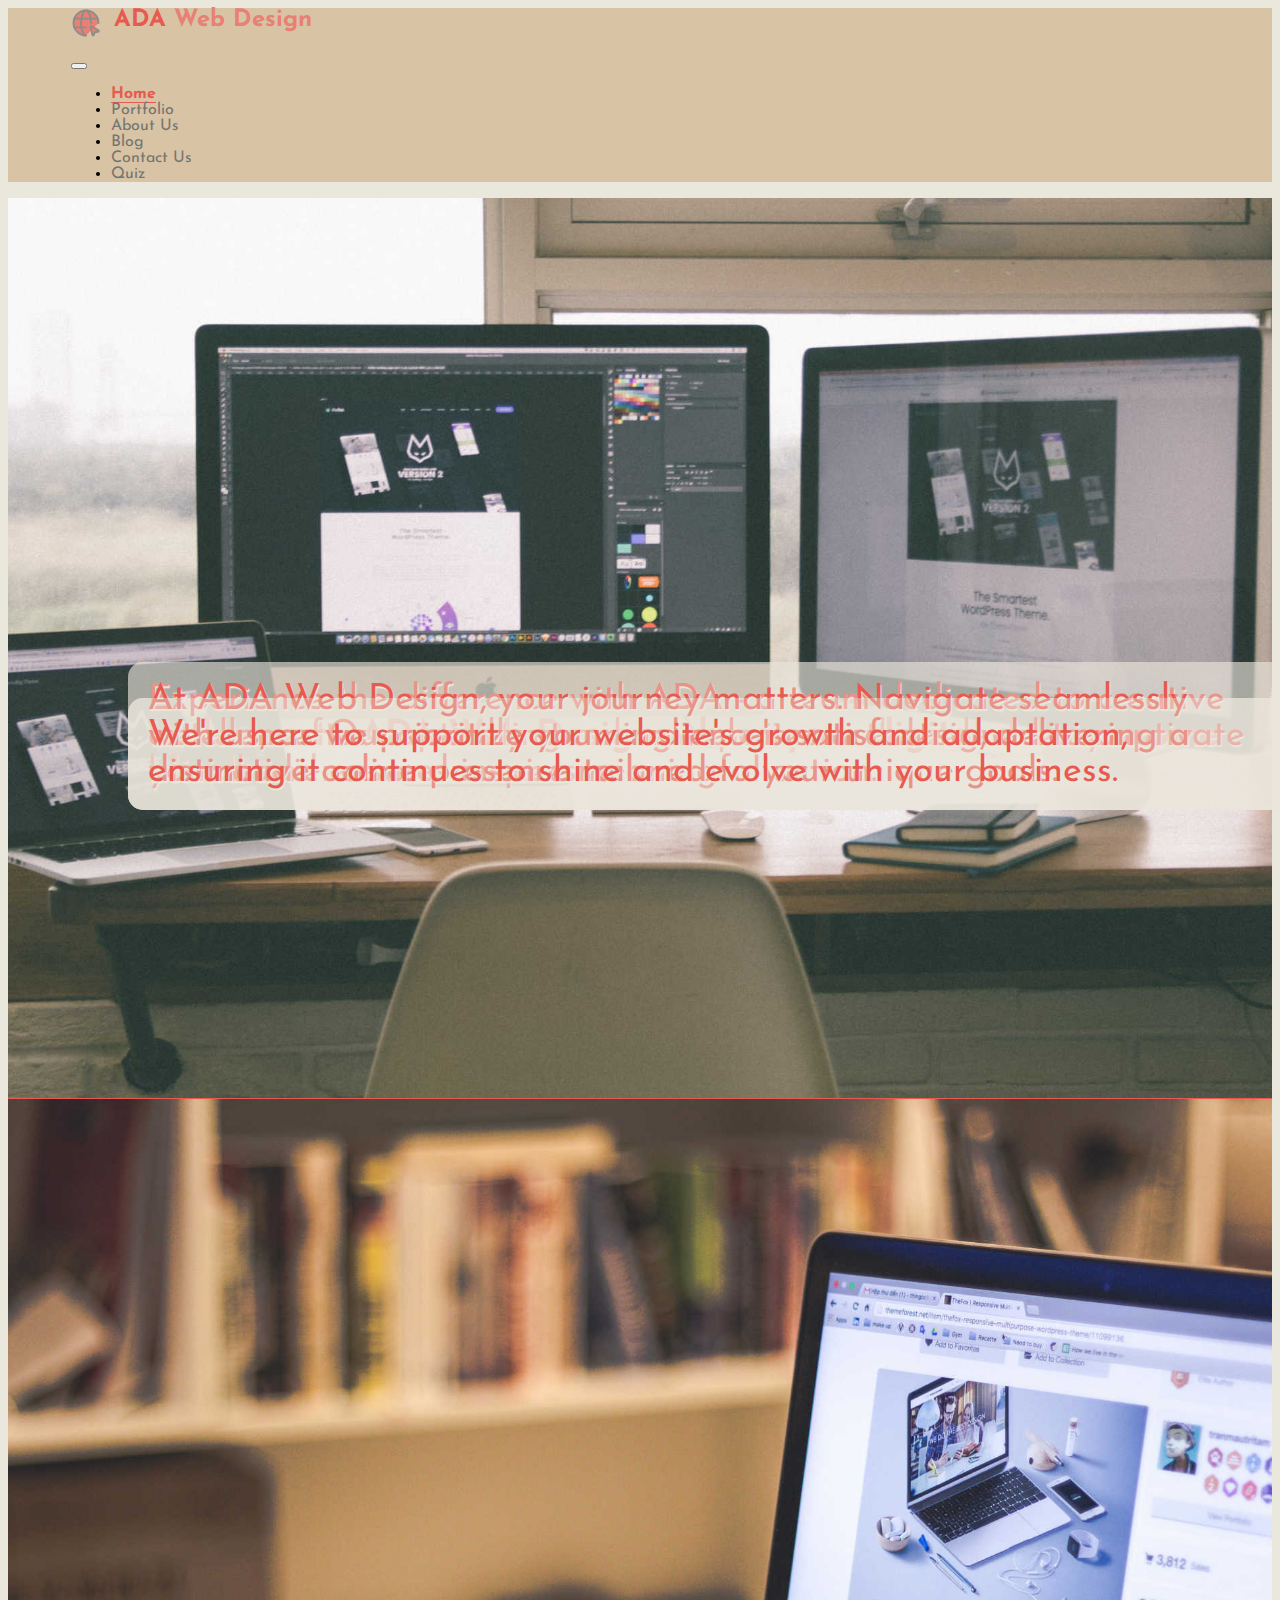
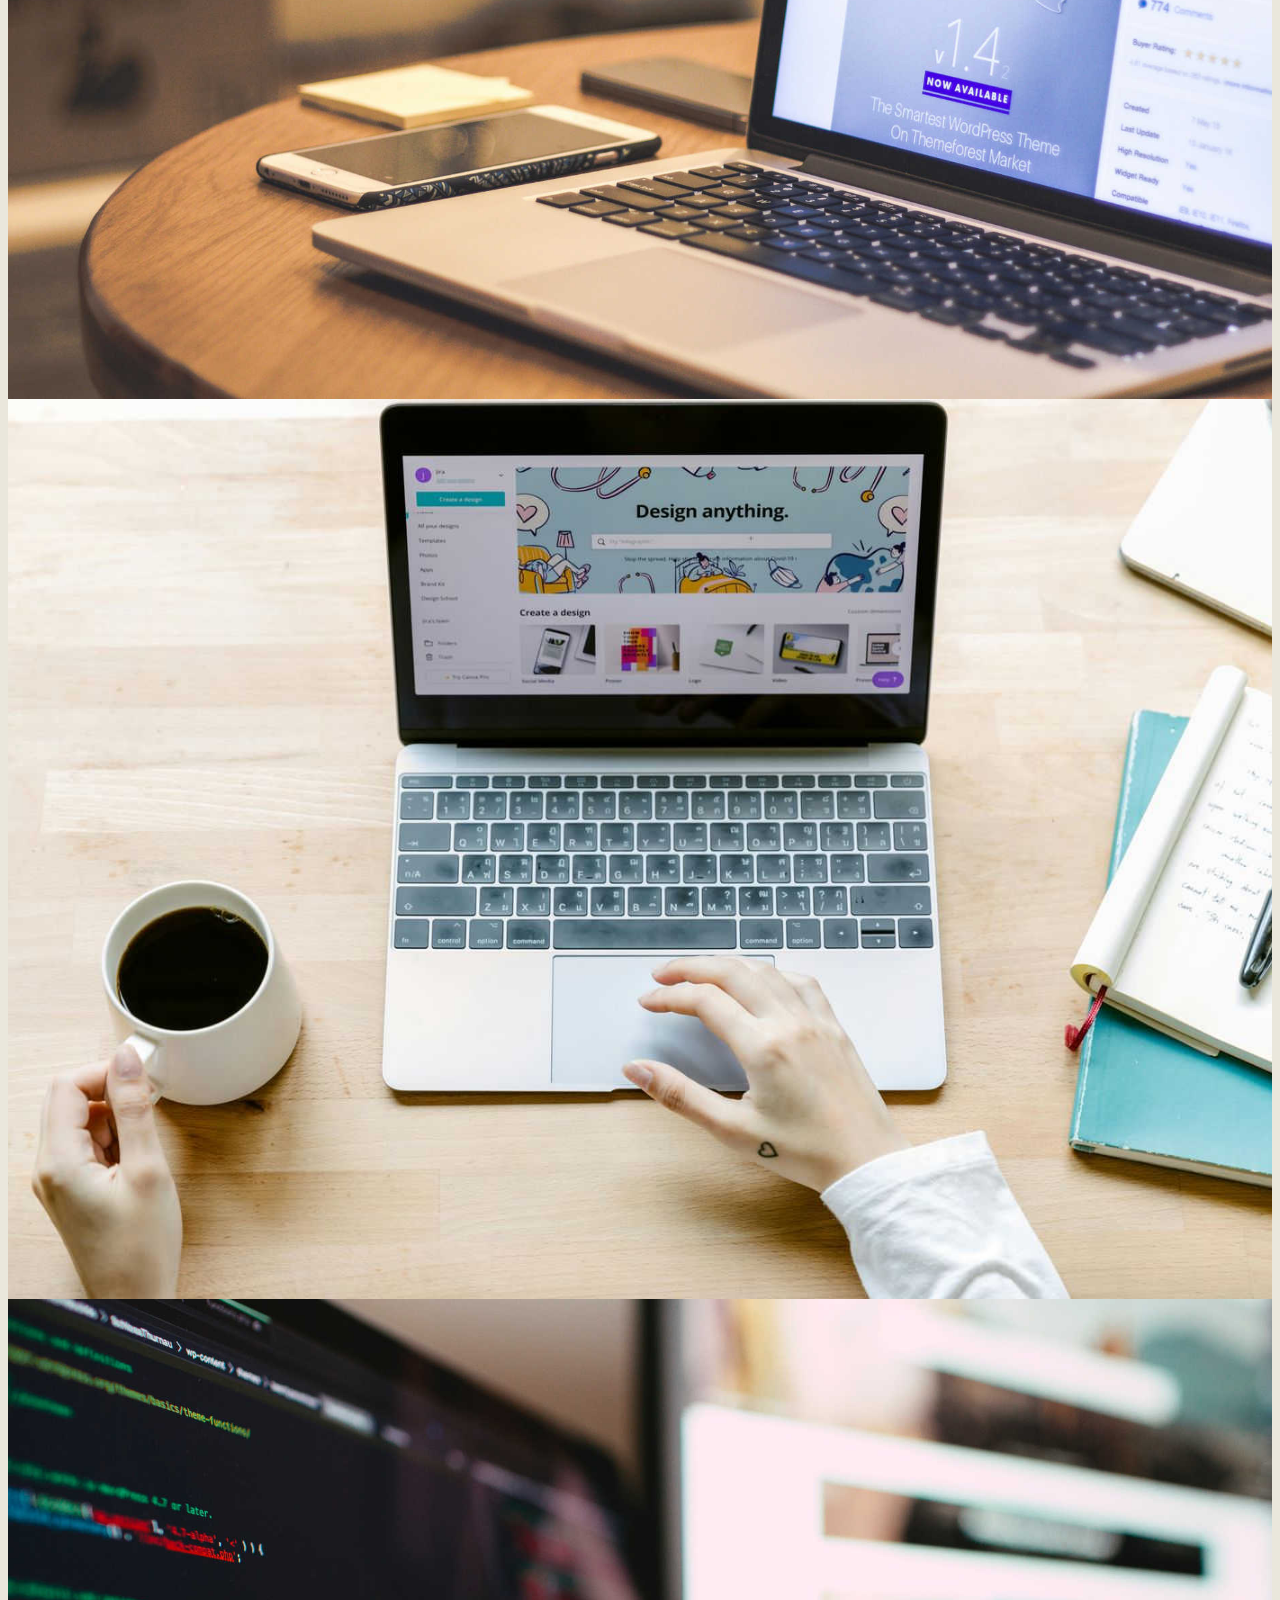
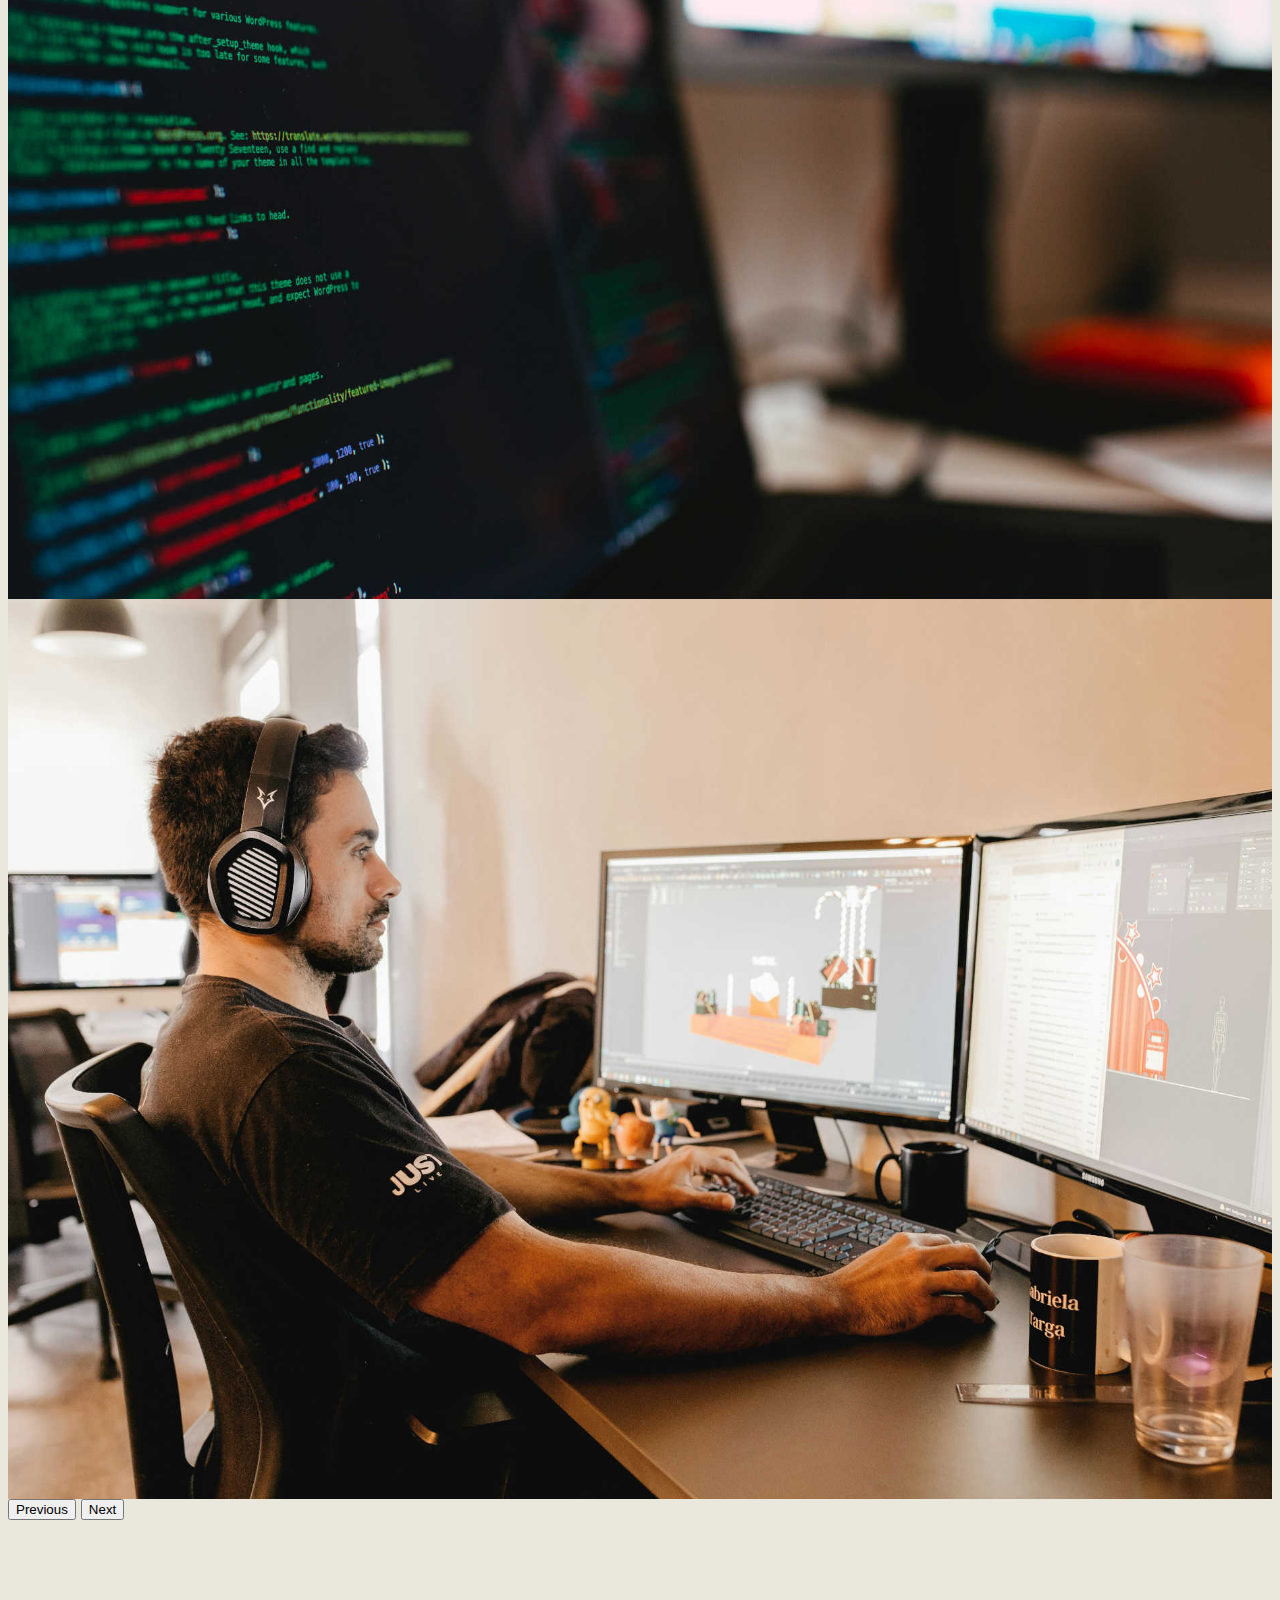
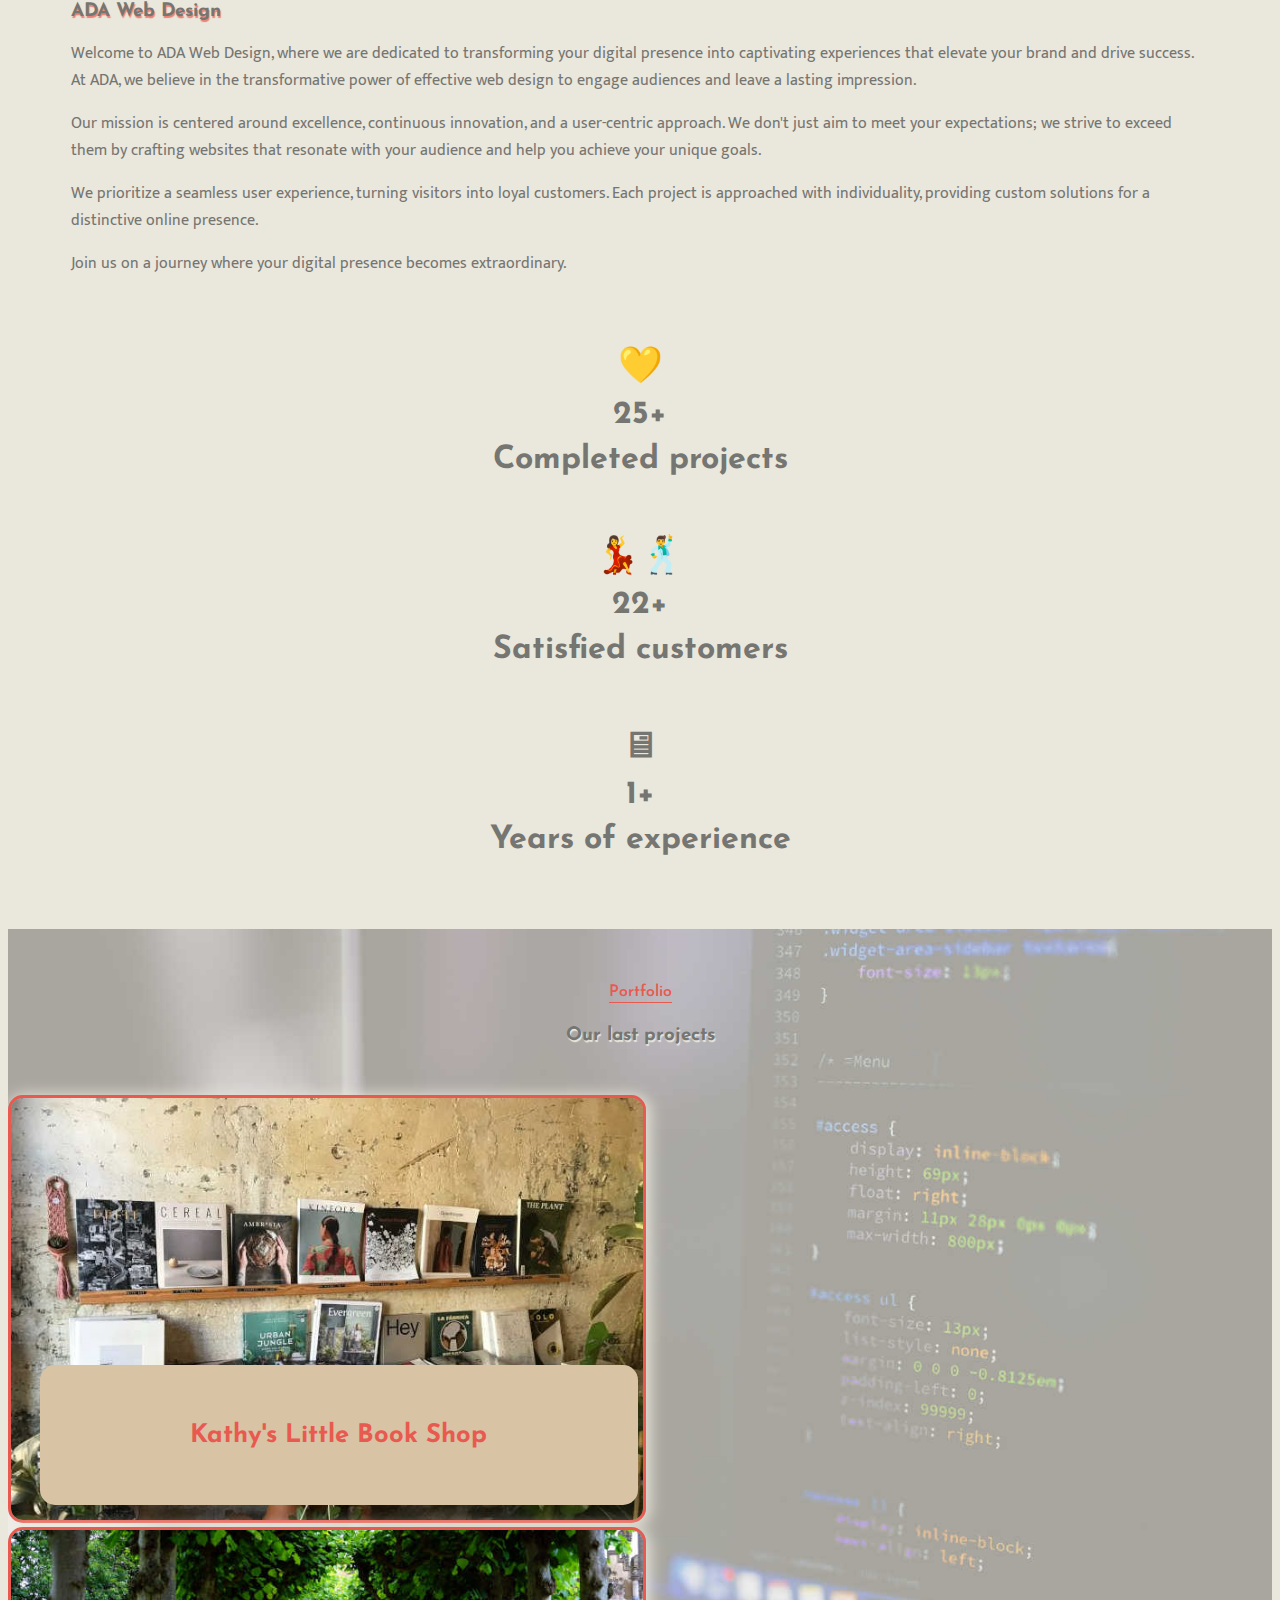
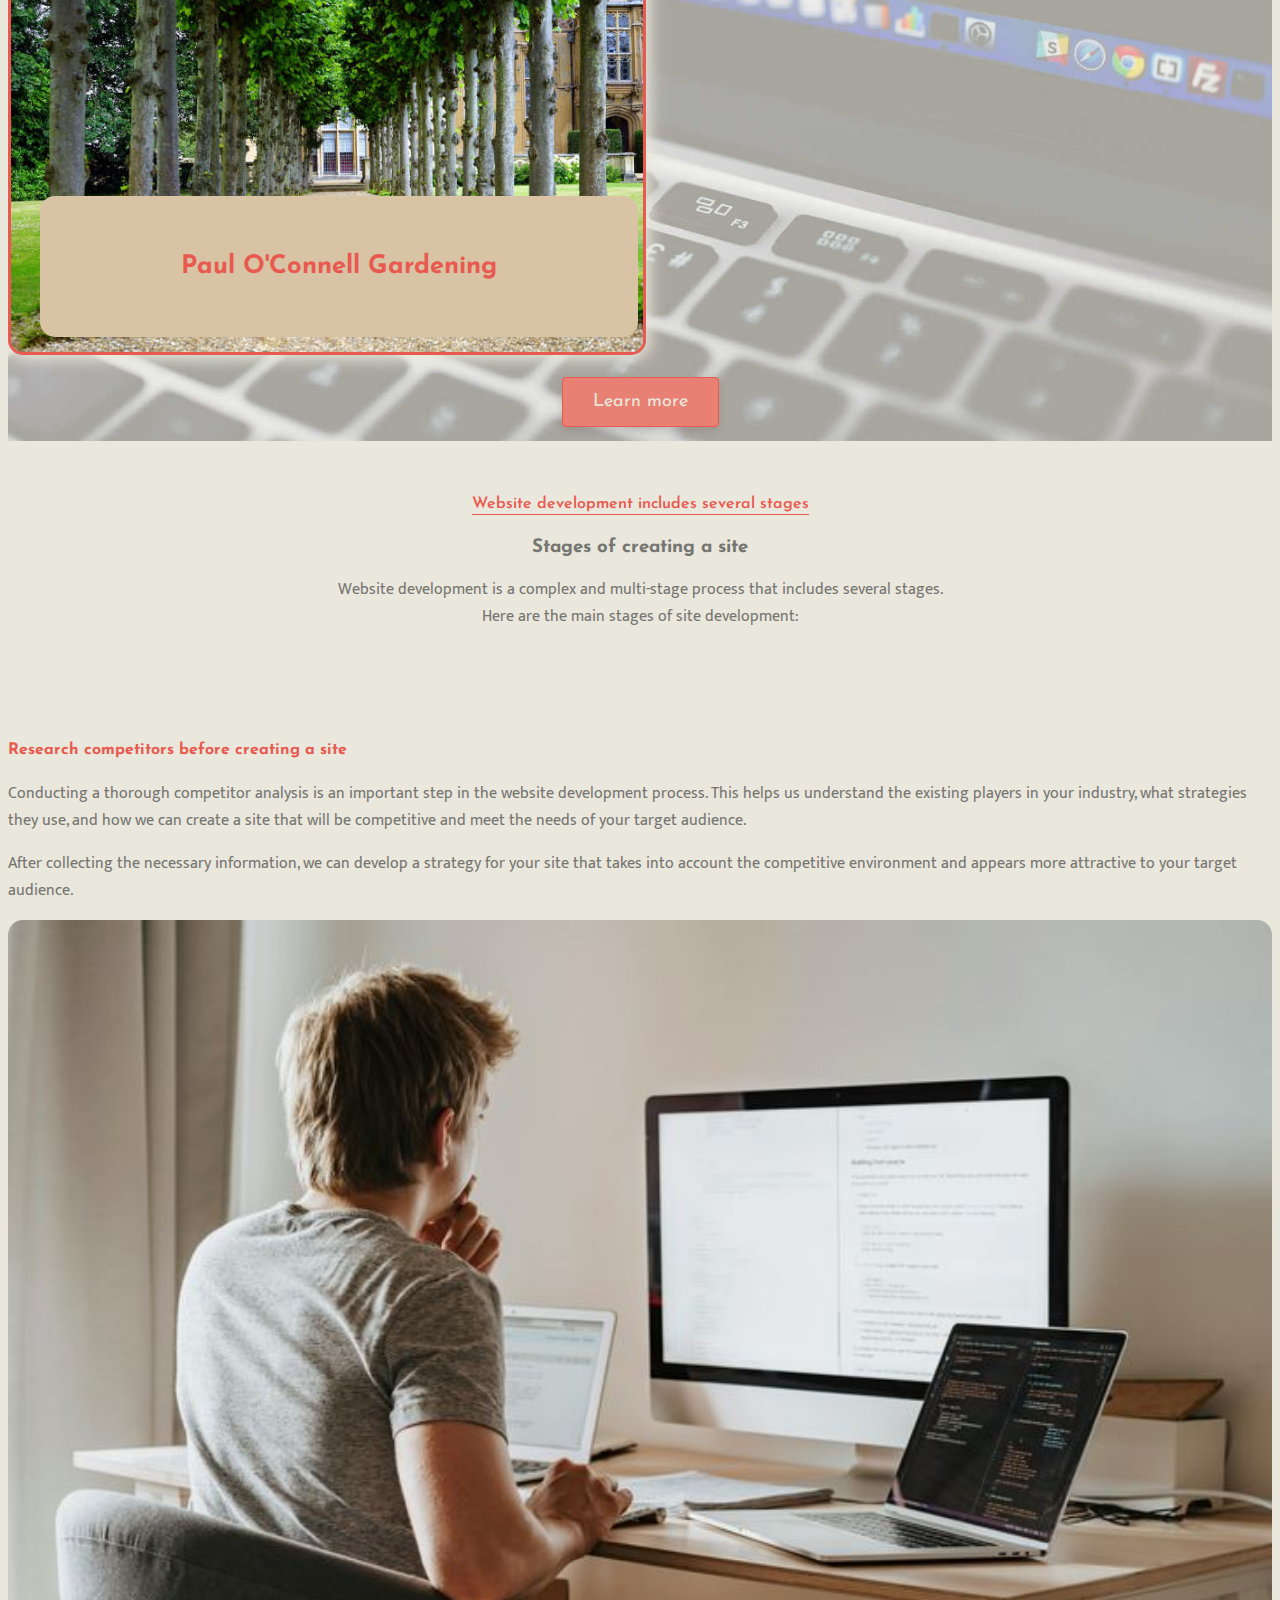
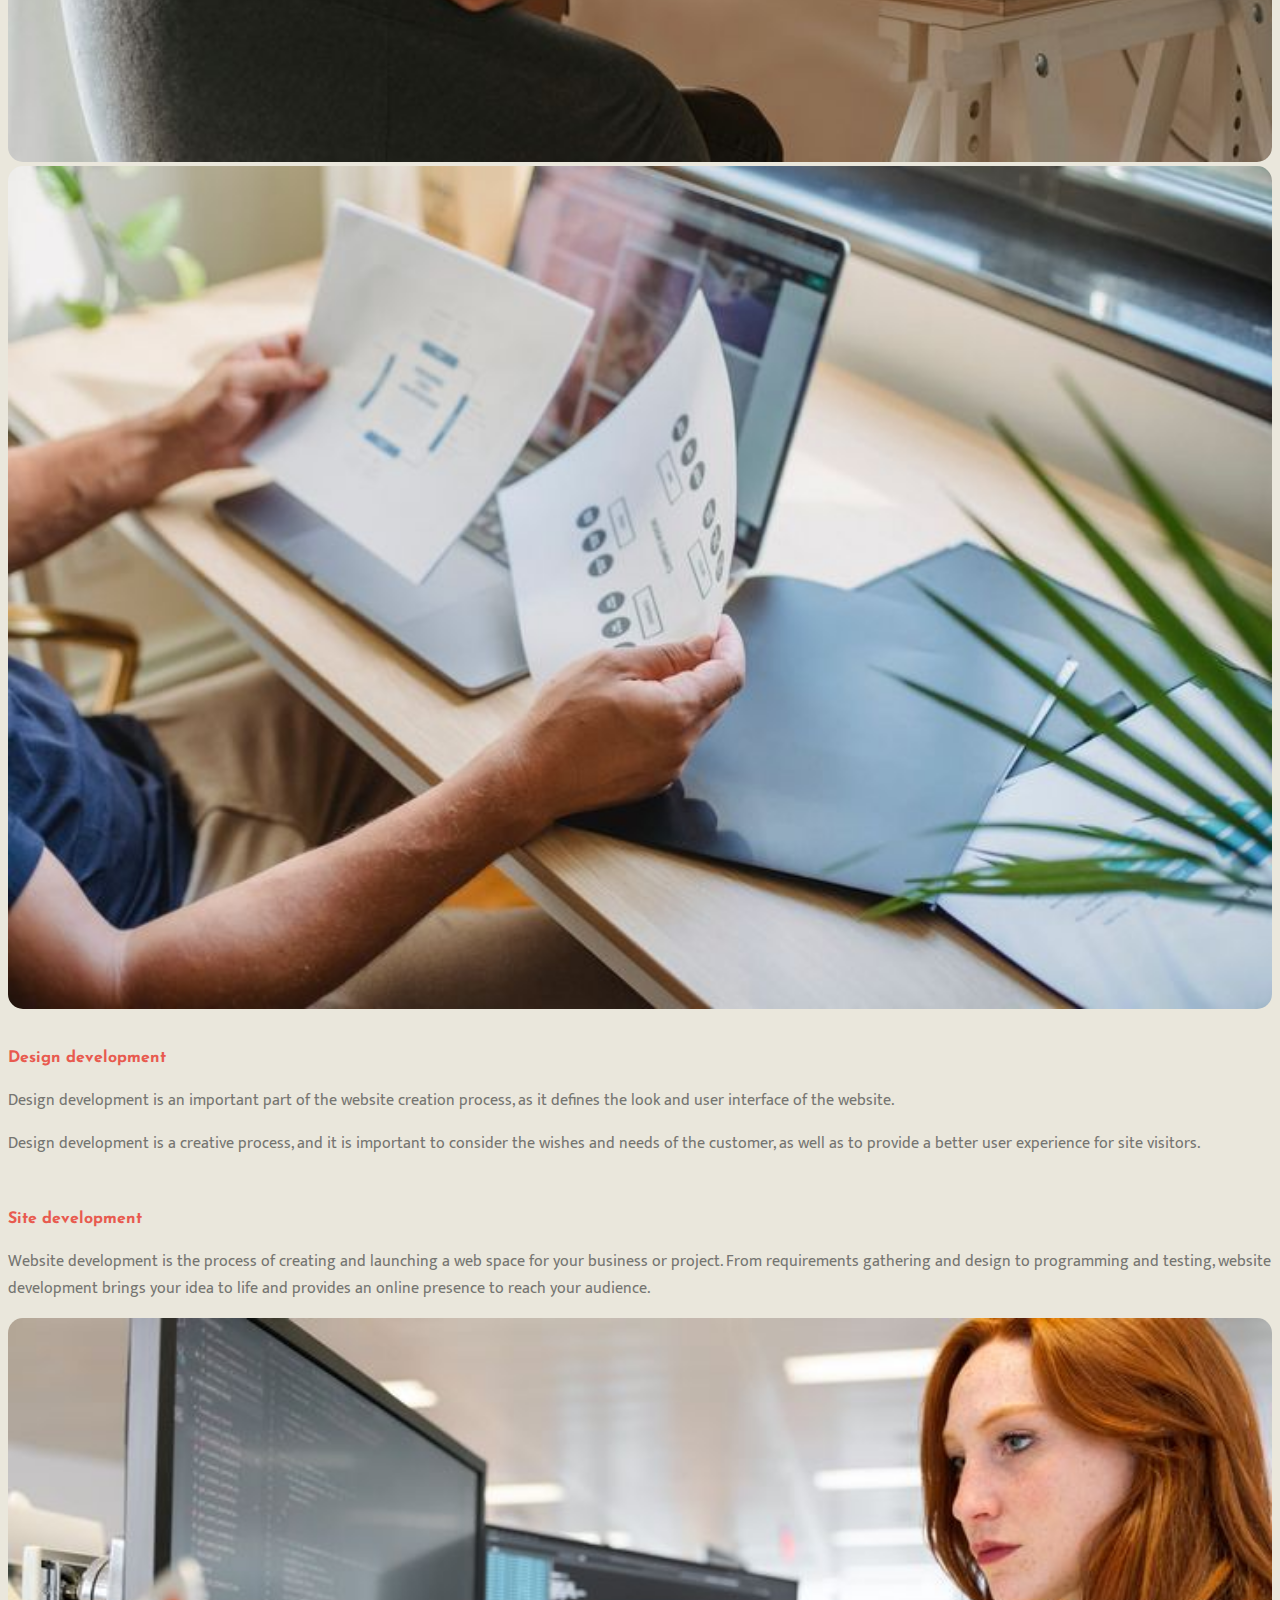
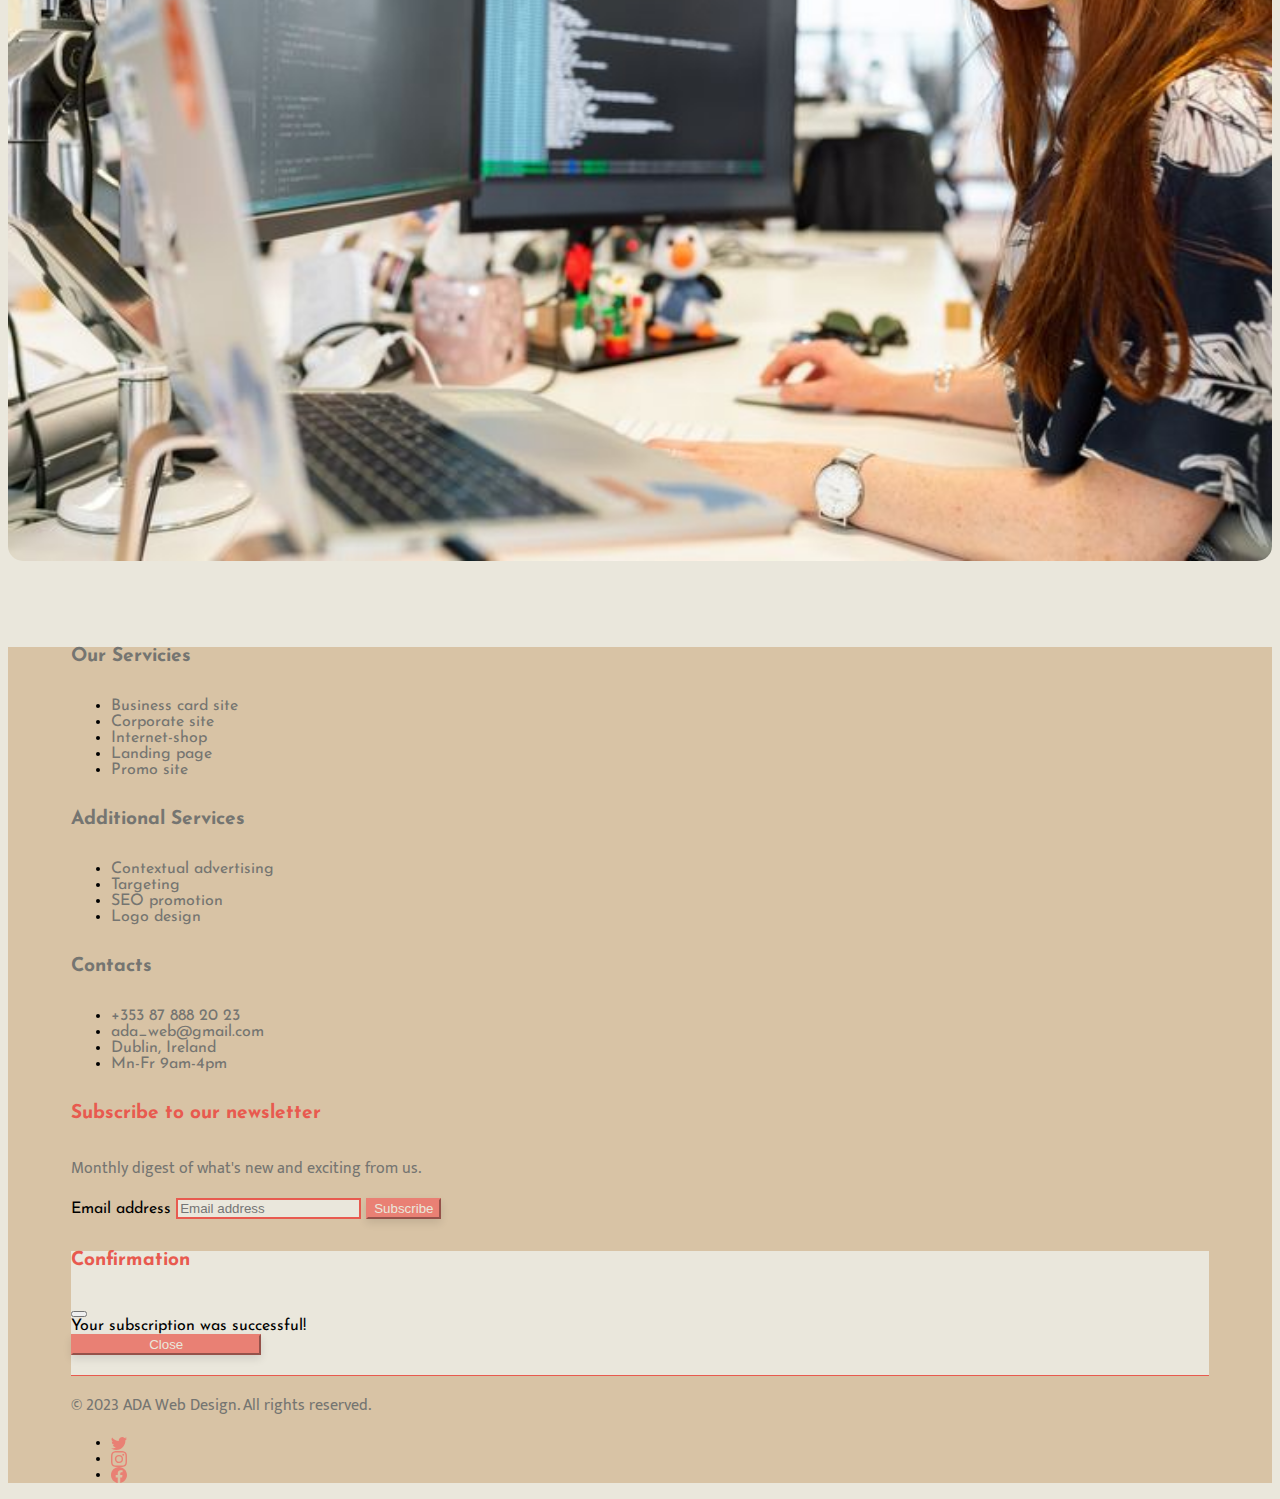
==== src/index.html @ 7ea92bcb "html validator fixes" ====
<!DOCTYPE html>
<html lang="en">
  <head>
    <meta charset="UTF-8">
    <meta name="viewport" content="width=device-width, initial-scale=1.0">

    <title>NCI Web Design and Client-Side Scripting Project</title>

    <!-- Google fonts: -->
    <link rel="preconnect" href="https://fonts.googleapis.com">
    <link rel="preconnect" href="https://fonts.gstatic.com" crossorigin>
    <link href="https://fonts.googleapis.com/css2?family=Josefin+Sans:wght@100;300;400;500;700&family=Mukta:wght@300;400;500;700&display=swap" rel="stylesheet">

    <!-- Bootstrap: -->
    <link href="https://cdn.jsdelivr.net/npm/bootstrap@5.3.2/dist/css/bootstrap.min.css" rel="stylesheet" integrity="sha384-T3c6CoIi6uLrA9TneNEoa7RxnatzjcDSCmG1MXxSR1GAsXEV/Dwwykc2MPK8M2HN" crossorigin="anonymous">
    <script src="https://cdn.jsdelivr.net/npm/bootstrap@5.3.2/dist/js/bootstrap.bundle.min.js" integrity="sha384-C6RzsynM9kWDrMNeT87bh95OGNyZPhcTNXj1NW7RuBCsyN/o0jlpcV8Qyq46cDfL" crossorigin="anonymous" defer></script>

    <!-- Local links: -->
    <link rel="stylesheet" href="styles/style.css">
    <script src="scripts/script.js" defer></script>
    <script src="scripts/homepage.js" defer></script>
  </head>
  <body>
    <nav class="navbar navbar-expand-md bg-body-tertiary fixed-top" id="navbar">
      <div class="container-fluid af-nav-container">
        <a class="navbar-brand" href="index.html" id="ada-name">
          <svg width="30px" height="30px" stroke-width="1.5" viewBox="0 0 24 24" fill="none" xmlns="http://www.w3.org/2000/svg" color="#ac3b61"><path d="M22 12C22 6.47715 17.5228 2 12 2C6.47715 2 2 6.47715 2 12C2 17.5228 6.47715 22 12 22" stroke="#8E8D8A" stroke-width="1.5" stroke-linecap="round" stroke-linejoin="round"></path><path d="M13 2.04932C13 2.04932 16 5.99994 16 11.9999" stroke="#8E8D8A" stroke-width="1.5" stroke-linecap="round" stroke-linejoin="round"></path><path d="M11 21.9506C11 21.9506 8 17.9999 8 11.9999C8 5.99994 11 2.04932 11 2.04932" stroke="#8E8D8A" stroke-width="1.5" stroke-linecap="round" stroke-linejoin="round"></path><path d="M2.62964 15.5H12" stroke="#8E8D8A" stroke-width="1.5" stroke-linecap="round" stroke-linejoin="round"></path><path d="M2.62964 8.5H21.3704" stroke="#8E8D8A" stroke-width="1.5" stroke-linecap="round" stroke-linejoin="round"></path><path fill-rule="evenodd" clip-rule="evenodd" d="M21.8789 17.9174C22.3727 18.2211 22.3423 18.9604 21.8337 19.0181L19.2671 19.309L18.1159 21.6213C17.8878 22.0795 17.1827 21.8552 17.0661 21.2873L15.8108 15.1713C15.7123 14.6913 16.1437 14.3892 16.561 14.646L21.8789 17.9174Z" stroke="#8E8D8A" stroke-width="1.5"></path></svg>
          <span>ADA</span> Web Design
        </a>
        <div id="scroll-container">
          <div id="scroll-text">Making the Web a better place -  one website at a time!</div>
        </div>
        <button class="navbar-toggler" type="button" data-bs-toggle="collapse" data-bs-target="#navbarNav" aria-controls="navbarNav" aria-expanded="false" aria-label="Toggle navigation">
          <span class="navbar-toggler-icon"></span>
        </button>
        <div class="collapse navbar-collapse" id="navbarNav">
          <ul class="navbar-nav ms-auto" id="main-menu">
            <li class="nav-item">
              <a class="nav-link active" aria-current="page" href="index.html">Home</a>
            </li>
            <li class="nav-item">
              <a class="nav-link" href="portfolio.html">Portfolio</a>
            </li>
            <li class="nav-item">
              <a class="nav-link" href="about.html">About Us</a>
            </li>
            <li class="nav-item">
              <a class="nav-link" href="blog.html">Blog</a>
            </li>
            <li class="nav-item">
              <a class="nav-link" href="contact.html">Contact Us</a>
            </li>
            <li class="nav-item">
              <a class="nav-link" href="quiz.html">Quiz</a>
            </li>
          </ul>
        </div>
      </div>
    </nav>
    <div>    
<!--Section Carousel-->
      <div id="myCarousel" class="carousel slide" data-ride="carousel">

        <div class="carousel-inner">
          <div class="carousel-item active">
            <div class="img-carousel img-carousel-1 d-block w-100" data-info="1">
              <div class="image-description">
                Welcome to ADA Web Design, where your digital dreams come alive!
              </div>
            </div>
          </div>
          <div class="carousel-item">
            <div class="img-carousel img-carousel-2 d-block w-100" data-info="2">
              <div class="image-description">
                <span>Let us craft a captivating online experience that elevates your brand and ensures success.</span>
              </div>
            </div>
          </div>
          <div class="carousel-item">
            <div class="img-carousel img-carousel-3 d-block w-100" data-info="3">
              <div class="image-description">
                <span>Experience the difference with ADA - a team dedicated to
                creative excellence. Our visually stunning websites are designed
                to captivate your audience and inspire meaningful action.</span>
              </div>
            </div>
          </div>
          <div class="carousel-item">
            <div class="img-carousel img-carousel-4 d-block w-100" data-info="3">
              <div class="image-description">
                <span>At ADA Web Design, your journey matters. Navigate seamlessly
                with us, as we prioritize your audience's satisfaction,
                delivering a distinctive online presence tailored to your unique
                goals.</span>
              </div>
            </div>
          </div>
          <div class="carousel-item">
            <div class="img-carousel img-carousel-5 d-block w-100" data-info="3">
              <div class="image-description">
                <span>We're here to support your website's growth and adaptation,
                ensuring it continues to shine and evolve with your business.</span>
              </div>
            </div>
          </div>
        </div>
        <button class="carousel-control-prev" type="button" data-bs-target="#myCarousel" data-bs-slide="prev">
            <span class="carousel-control-prev-icon" aria-hidden="true"></span>
            <span class="visually-hidden">Previous</span>
        </button>
        <button class="carousel-control-next" type="button" data-bs-target="#myCarousel" data-bs-slide="next">
          <span class="carousel-control-next-icon" aria-hidden="true"></span>
          <span class="visually-hidden">Next</span>
        </button>
      </div>
      <!--Section two words about company-->
      <div class="shotly-about-company">
        <h3>ADA Web Design</h3>
        <!--need to add information about company-->
        <p>
        Welcome to ADA Web Design, where we are dedicated to transforming your
        digital presence into captivating experiences that elevate your brand
        and drive success. At ADA, we believe in the transformative power of
        effective web design to engage audiences and leave a lasting
        impression.
        </p>
        <p>
        Our mission is centered around excellence, continuous innovation, and
        a user-centric approach. We don't just aim to meet your expectations;
        we strive to exceed them by crafting websites that resonate with your
        audience and help you achieve your unique goals.
        </p>
        <p>
        We prioritize a seamless user experience, turning visitors into loyal
        customers. Each project is approached with individuality, providing
        custom solutions for a distinctive online presence.
        </p>
        <p>
        Join us on a journey where your digital presence becomes
        extraordinary.
        </p>
      </div>

      <!--Visualization of companies results-->
      <div class="nice_numbers_cont d-none d-lg-block">
        <div class="row">
          <div class="col-4">
            <div class="nice_numbers">
              <div class="nice_numbers-emoji">💛</div>
              <div>25+</div>
              <strong> Completed projects </strong>
            </div>
          </div>
          <div class="col-4">
            <div class="nice_numbers">
              <div class="nice_numbers-emoji">💃🕺</div>
              <div>22+</div>
              <strong> Satisfied customers </strong>
            </div>
          </div>
          <div class="col-4">
            <div class="nice_numbers">
              <div class="nice_numbers-emoji">🖥</div>
              <div>1+</div>
              <strong> Years of experience </strong>
            </div>
          </div>
        </div>
      </div>
      <br>
      <!--Section about projects-->
      <div class="projects backimage">
        <div class="container">
          <div class="title-wrap">
            <div class="sec-title">
              <span>Portfolio</span>
              <h3>Our last projects</h3>
            </div>
          </div>
          <div class="row g-4">
            <div class="col-lg-4 col-md-6 single-project">
              <div class="project-img">
                <a href="portfolio.html" rel="nofollow">
                  <img src="images/portfolio/bookshop.jpg" alt="">
                </a>
              </div>
              <div class="project-inner-text">
                <h5>Kathy's Little Book Shop</h5>
              </div>
            </div>
            <div class="col-lg-4 col-md-6 single-project">
              <div class="project-img">
                <a href="portfolio.html" rel="nofollow">
                  <img src="images/portfolio/gardening.jpg" alt="">
                </a>
              </div>
              <div class="project-inner-text">
                <h5>Paul O'Connell Gardening</h5>
              </div>
            </div>
          </div>
          <div class="know-more-btn center-text">
            <a class="btn" href="portfolio.html">Learn more</a>
          </div>
        </div>
      </div>

      <!--Stages of web-development-->
      <div class="container stages">
        <div class="title-wrap">
          <div class="sec-title">
            <span>Website development includes several stages</span>
            <h3>Stages of creating a site</h3>
            <p> Website development is a complex and multi-stage process that
            includes several stages. Here are the main stages of site
            development: </p>
          </div>
        </div>
        <div class="stages">
          <div class="row mb-4">
            <div class="col-lg-6 col-md-12">
              <div class="stages-text">
                <br>
                <h4>Research competitors before creating a site</h4>
                <p> Conducting a thorough competitor analysis is an important step
                in the website development process. This helps us understand
                the existing players in your industry, what strategies they
                use, and how we can create a site that will be competitive and
                meet the needs of your target audience. </p>
                <p> After collecting the necessary information, we can develop a
                strategy for your site that takes into account the competitive
                environment and appears more attractive to your target
                audience. </p>
              </div>
            </div>
            <div class="col-lg-6 col-md-12">
              <div class="stages-img">
                <img src="images/main/stages-1.jpeg" alt="">
              </div>
            </div>
          </div>
          <div class="row mb-4">
            <div class="col-lg-6 col-md-12 order-sm-2 order-lg-1">
              <div class="stages-img">
                <img src="images/main/stages-2.jpeg" alt="">
              </div>
            </div>
            <div class="col-lg-6 col-md-12 order-sm-1 order-lg-2">
              <div class="stages-text">
                <br>
                <h4>Design development</h4>
                <p> Design development is an important part of the website
                creation process, as it defines the look and user interface of
                the website. </p>
                <p> Design development is a creative process, and it is important
                to consider the wishes and needs of the customer, as well as
                to provide a better user experience for site visitors. </p>
              </div>
            </div>
          </div>
          <div class="row mb-4">
            <div class="col-lg-6 col-md-12">
              <div class="stages-text">
                <br>
                <h4>Site development</h4>
                <p> Website development is the process of creating and launching a
                web space for your business or project. From requirements
                gathering and design to programming and testing, website
                development brings your idea to life and provides an online
                presence to reach your audience. </p>
              </div>
            </div>
            <div class="col-lg-6 col-md-12">
              <div class="stages-img">
                <img src="images/main/stages-3.jpeg" alt="">
              </div>
            </div>
          </div>
        </div>
      </div>
      <div class="news-blog"></div>
      <div class="clients"></div>
    </div>

    <!-- Footer Section -->
    <div class="container-fluid" id="footer">
      <footer class="py-5">
        <div class="row">
          <div class="col-6 col-md-2 mb-3">
            <h5><a href="about.html" class="nav-link p-0 text-body-secondary">Our Servicies</a></h5>
            <ul class="nav flex-column">
              <li class="nav-item mb-2"><span class="nav-link p-0 text-body-secondary">Business card site</span></li>
              <li class="nav-item mb-2"><span class="nav-link p-0 text-body-secondary">Corporate site</span></li>
              <li class="nav-item mb-2"><span class="nav-link p-0 text-body-secondary">Internet-shop</span></li>
              <li class="nav-item mb-2"><span class="nav-link p-0 text-body-secondary">Landing page</span></li>
              <li class="nav-item mb-2"><span class="nav-link p-0 text-body-secondary">Promo site</span></li>
            </ul>
          </div>

          <div class="col-6 col-md-2 mb-3">
            <h5><a href="about.html" class="nav-link p-0 text-body-secondary">Additional Services</a></h5>
            <ul class="nav flex-column">
              <li class="nav-item mb-2"><span class="nav-link p-0 text-body-secondary">Contextual advertising</span></li>
              <li class="nav-item mb-2"><span class="nav-link p-0 text-body-secondary">Targeting</span></li>
              <li class="nav-item mb-2"><span class="nav-link p-0 text-body-secondary">SEO promotion</span></li>
              <li class="nav-item mb-2"><span class="nav-link p-0 text-body-secondary">Logo design</span></li>
            </ul>
          </div>

          <div class="col-6 col-md-2 mb-3">
            <h5><a href="contact.html" class="nav-link p-0 text-body-secondary">Contacts</a></h5>
            <ul class="nav flex-column mt-4">
              <li class="nav-item mb-2"><span  class="nav-link p-0 text-body-secondary">+353 87 888 20 23</span></li>
              <li class="nav-item mb-2"><span class="nav-link p-0 text-body-secondary">ada_web@gmail.com</span></li>
              <li class="nav-item mb-2"><span class="nav-link p-0 text-body-secondary">Dublin, Ireland</span></li>
              <li class="nav-item mb-2"><span class="nav-link p-0 text-body-secondary">Mn-Fr 9am-4pm</span></li>
            </ul>
          </div>

          <!-- Newsletter Subscription -->
          <div class="col-md-5 offset-md-1 mb-3">
            <form>
              <h5>Subscribe to our newsletter</h5>
              <p>Monthly digest of what's new and exciting from us.</p>
              <div class="d-flex flex-column flex-sm-row w-100 gap-2">
                <label for="newsletter1" class="visually-hidden">Email address</label>

                <!--Nesletter Subscription Form-->
                <input id="newsletter1" type="text" class="form-control" placeholder="Email address">
                <button id="subscribeButton" class="btn" type="button">Subscribe</button>
                <div class="modal" id="subscribeConfirmationModal" tabindex="-1" aria-labelledby="newletterModalLabel" aria-hidden="true">
                  <div class="modal-dialog">
                    <div class="modal-content">
                      <div class="modal-header">
                        <h5 class="modal-title" id="newletterModalLabel">Confirmation</h5>
                        <button type="button" class="btn-close" data-bs-dismiss="modal" aria-label="Close"></button>
                      </div>
                      <div class="modal-body">
                        Your subscription was successful!
                      </div>
                      <div class="modal-footer">
                        <button type="button" class="btn btn-secondary" data-bs-dismiss="modal">Close</button>
                      </div>
                    </div>
                  </div>
                </div>
              </div>
            </form>
          </div>
        </div>

        <!-- Copyright and Social Medial Icons -->
        <div class="d-flex flex-column flex-sm-row justify-content-between py-4 my-4 border-top">
          <p>&copy; 2023 ADA Web Design. All rights reserved.</p>
          <ul class="list-unstyled d-flex">
            <li class="ms-3">
              <a class="link-body-emphasis" href="#">
                <svg xmlns="http://www.w3.org/2000/svg" width="16" height="16" fill="currentColor" class="bi bi-twitter" viewBox="0 0 16 16">
                  <path d="M5.026 15c6.038 0 9.341-5.003 9.341-9.334 0-.14 0-.282-.006-.422A6.685 6.685 0 0 0 16 3.542a6.658 6.658 0 0 1-1.889.518 3.301 3.301 0 0 0 1.447-1.817 6.533 6.533 0 0 1-2.087.793A3.286 3.286 0 0 0 7.875 6.03a9.325 9.325 0 0 1-6.767-3.429 3.289 3.289 0 0 0 1.018 4.382A3.323 3.323 0 0 1 .64 6.575v.045a3.288 3.288 0 0 0 2.632 3.218 3.203 3.203 0 0 1-.865.115 3.23 3.23 0 0 1-.614-.057 3.283 3.283 0 0 0 3.067 2.277A6.588 6.588 0 0 1 .78 13.58a6.32 6.32 0 0 1-.78-.045A9.344 9.344 0 0 0 5.026 15z"/>
                </svg>
              </a>
            </li>
            <li class="ms-3">
              <a class="link-body-emphasis" href="#">
                <svg xmlns="http://www.w3.org/2000/svg" width="16" height="16" fill="currentColor" class="bi bi-instagram" viewBox="0 0 16 16">
                  <path d="M8 0C5.829 0 5.556.01 4.703.048 3.85.088 3.269.222 2.76.42a3.917 3.917 0 0 0-1.417.923A3.927 3.927 0 0 0 .42 2.76C.222 3.268.087 3.85.048 4.7.01 5.555 0 5.827 0 8.001c0 2.172.01 2.444.048 3.297.04.852.174 1.433.372 1.942.205.526.478.972.923 1.417.444.445.89.719 1.416.923.51.198 1.09.333 1.942.372C5.555 15.99 5.827 16 8 16s2.444-.01 3.298-.048c.851-.04 1.434-.174 1.943-.372a3.916 3.916 0 0 0 1.416-.923c.445-.445.718-.891.923-1.417.197-.509.332-1.09.372-1.942C15.99 10.445 16 10.173 16 8s-.01-2.445-.048-3.299c-.04-.851-.175-1.433-.372-1.941a3.926 3.926 0 0 0-.923-1.417A3.911 3.911 0 0 0 13.24.42c-.51-.198-1.092-.333-1.943-.372C10.443.01 10.172 0 7.998 0h.003zm-.717 1.442h.718c2.136 0 2.389.007 3.232.046.78.035 1.204.166 1.486.275.373.145.64.319.92.599.28.28.453.546.598.92.11.281.24.705.275 1.485.039.843.047 1.096.047 3.231s-.008 2.389-.047 3.232c-.035.78-.166 1.203-.275 1.485a2.47 2.47 0 0 1-.599.919c-.28.28-.546.453-.92.598-.28.11-.704.24-1.485.276-.843.038-1.096.047-3.232.047s-2.39-.009-3.233-.047c-.78-.036-1.203-.166-1.485-.276a2.478 2.478 0 0 1-.92-.598 2.48 2.48 0 0 1-.6-.92c-.109-.281-.24-.705-.275-1.485-.038-.843-.046-1.096-.046-3.233 0-2.136.008-2.388.046-3.231.036-.78.166-1.204.276-1.486.145-.373.319-.64.599-.92.28-.28.546-.453.92-.598.282-.11.705-.24 1.485-.276.738-.034 1.024-.044 2.515-.045v.002zm4.988 1.328a.96.96 0 1 0 0 1.92.96.96 0 0 0 0-1.92zm-4.27 1.122a4.109 4.109 0 1 0 0 8.217 4.109 4.109 0 0 0 0-8.217zm0 1.441a2.667 2.667 0 1 1 0 5.334 2.667 2.667 0 0 1 0-5.334z"/>
                </svg>
              </a>
            </li>
            <li class="ms-3">
              <a class="link-body-emphasis" href="#">
                <svg xmlns="http://www.w3.org/2000/svg" width="16" height="16" fill="currentColor" class="bi bi-facebook" viewBox="0 0 16 16">
                  <path d="M16 8.049c0-4.446-3.582-8.05-8-8.05C3.58 0-.002 3.603-.002 8.05c0 4.017 2.926 7.347 6.75 7.951v-5.625h-2.03V8.05H6.75V6.275c0-2.017 1.195-3.131 3.022-3.131.876 0 1.791.157 1.791.157v1.98h-1.009c-.993 0-1.303.621-1.303 1.258v1.51h2.218l-.354 2.326H9.25V16c3.824-.604 6.75-3.934 6.75-7.951z"/>
                </svg>
              </a>
            </li>
          </ul>
        </div>
      </footer>
    </div>
  </body>
</html>
---- src/styles/style.css ----
/*color scheme
#EAE7DC - white
#D8C3A5 - bej
#8E8D8A - grey
#E98074 - pink
#E85A4F - dark pink
*/

:root {
    /*
  COLORS
  */
    --main-branding-color: #E85A4F;
    --buttons-color:#E98074;
    --fonts-color:#757571;
    --header-footer-color: #D8C3A5 ;
    --main-background-color:#EAE7DC;
    --main-background-color-opaque:#eae7dc9a;
    --main-background-color-opaque-2:#eae7dce0;

  /*
  SPACING
  */
  --space-sm: 5px;
  --space-md: 10px;
  --space-lg: 15px;
  --space-xl: 30px;

  --border-rad: 10px;

  /*
  FONT
  */
  --font-sm: 14px;
  --font-md: 18px;
  --font-lg: 28px;
  --font-weight-bold: 800;
}

body {
    font-family: 'Josefin Sans', sans-serif;
    transition: background-color 0.5s ease-in-out, color 0.5s ease-in-out;
    background-color: var(--main-background-color) ;
    font-size: 16px;
}

p, ul.our.services {
    font-family: 'Mukta', sans-serif;
    color: var(--fonts-color) !important;
}

.navbar, .myFooter {
    background-color: var(--header-footer-color)  !important;
}

.af-placeholder { /*why we need it?*/
    height: 800px;
}

#ada-name {
    font-size: 150% !important;
    font-weight: bold;
    color: var(--buttons-color) !important;
}

#ada-name > span {
    color: var(--main-branding-color) !important;
}

h1 {
    font-size: 200% !important;
    font-weight: bold;
    color: var(--fonts-color) !important;
    padding-bottom: 15px;
    letter-spacing: 8px;
    border-bottom: 1px solid var(--main-branding-color);
    margin-bottom: 20px;
}

h2 {
    font-family: 'Mukta', sans-serif;
    font-size: 120% !important;
    font-weight: normal;
    color: var(--main-branding-color) !important;
    text-shadow: 1px 1px 2px var(--buttons-color);
    padding-bottom: 20px;
    padding-right: 20%;
    padding-left: 20px;
    letter-spacing: 3px;
    border-bottom: 1px solid var(--main-branding-color);
    margin-bottom: 50px;
}

h4{
color: var(--main-branding-color);
}

h5 {
    font-size: 160% !important;
    font-weight: bold;
    color: var(--main-branding-color) !important;
}

#navbar, #footer {
    background-color: var(--header-footer-color) !important;
}

svg {
    fill: var(--buttons-color);
    margin-right: 5px;
    vertical-align: top;
}

.nav-link {
    font-size: 100% !important;
    color: var(--fonts-color) !important;
    transition: color 0.5s ease-in-out;
}

.nav-link:hover {
    color: var(--main-branding-color) !important;
}

.active {
    color: var(--main-branding-color) !important;
    font-weight: bold !important;
    border-bottom: 1px solid var(--main-branding-color);
}

footer {
    padding-left: 10% !important;
    padding-right: 10% !important;
}

footer h5 {
    font-size: 120% !important;
}

footer .border-top {
    border-top: 1px solid var(--main-branding-color) !important;
}

/* Improved Footer Animation */
.footer-link {
    color: var(--fonts-color) !important;
    transition: color 0.5s ease-in-out;
}

.footer-link:hover {
    color: var(--main-branding-color) !important;
}

#main-content {
    background-image: url('../images/sample-background-2.jpg');
    background-size: cover;
    padding-left: 10% !important;
    padding-right: 10% !important;
    padding-top: 50px;
    padding-bottom: 50px;
    min-height: 900px;
    margin-top: 60px;
}
/*Styles for main page*/
.image-description{
  position: absolute;
  bottom: 10%;
  left: 10%;
  right: 0;
  background-color: rgb(234 231 220/0.4); 
  border-top-left-radius: 15px;
  border-bottom-left-radius: 15px;
  padding: 20px;
  color: var(--main-branding-color); 
  text-align: left;
  font-size: 36px;
  text-shadow: 1px 2px 1px var(--main-background-color)
}

.img-carousel:hover .image-description {
    display: block;
}

.img-carousel {
    height: 100vh;
    background-repeat: no-repeat;
    background-position: center;
    background-size: cover;
}
.img-carousel:hover {
    cursor: pointer; /* Change the cursor to a hand on hover */
}

.img-carousel-1 {
    background-image: url(../images/carousel/BG_im_1.jpeg);
}
.img-carousel-2 {
    background-image: url(../images/carousel/BG_im_2.jpeg);
}
.img-carousel-3 {
    background-image: url(../images/carousel/BG_im_3.jpg);
}
.img-carousel-4{
    background-image: url(../images/carousel/BG_im_4.jpeg);
}
.img-carousel-5{
    background-image: url(../images/carousel/BG_im_5.jpeg);
}
.shotly-about-company{
    padding: 5% 5% 0 5%;

}
h3{
    color: var(--fonts-color);
    text-shadow: 1px 2px 1px var(--buttons-color)
}
.backimage{
    background: url(../images/main/Bg_img_project.jpeg) !important;
    background-size: cover !important;
    background-position: center center !important;
    background-repeat: no-repeat !important;
     }

.nice_numbers_cont{
    font-style: normal;
    font-weight: 800;
    font-size: 32px;
    line-height: 1.4;
    text-align: center;
    color: var(--fonts-color);
    padding: 25px;
  }
  
.nice_numbers{
    padding: 25px;
}

.nice_numbers .nice_numbers-emoji {
    display: block;
    font-size: 36px;
}

.projects{
    padding: 25px 0;
    
}
.project-img a img:hover {
    transform: scale(1.03);
}

.title-wrap {
    margin-top: 50px; 
    max-width: 630px;
    margin: 0 auto;
}
.sec-title {
    text-align: center;
    margin: 30px 0 50px;
}

.know-more-btn {
    margin-top: 30px; /* Add space above the "Learn more" button */
}
.title-wrap h3{ 
    color: var(--fonts-color);
    text-shadow: 1px 2px 1px var(--main-background-color);
}

.stages{
    padding: 25px 0;
}

.sec-title span {
    font-weight: 600;
    font-size: 16px;
    display: inline-block;
    color: var(--main-branding-color);
    text-transform: inherit;
    border-bottom: 1px solid var(--main-branding-color);
    padding-bottom: 2px;
    margin-bottom: 5px;
}
.single-project{
    position: relative;
}

.single-project .project-inner-text{
        background-color: var(--header-footer-color);
        border-radius: 15px;
        padding: 15px;
        width: 90%;
        left: 5%;
        position: absolute;
        bottom: 5%;
        text-align: center;
}
.single-item .item-inner-cnt h4 {
    font-weight: 600;
    font-size: 22px;
    text-transform: inherit;
    color: #e4e4e4;
    margin: 0;
}

.project-img a img, .stages-img img{
    width: 100%;
    border-radius: 15px;
}

.project-img a img{
    border-color: var(--main-branding-color);
    border: 3px solid var(--main-branding-color);
    box-shadow: 2px 2px 15px 2px var(--main-background-color);
}

#myCarousel {
    width: 100%;
}

.carousel-item {
    text-align: center;
}

@media (min-width: 992px){

    .col-lg-4 {
        flex: 0 0 auto;
        width: 33.33333333%;
    }
    }
    @media (min-width: 768px){
    .col-md-6 {
        flex: 0 0 auto;
        width: 50%;
    }
    }
/* STYLES FOR PORTFOLIO PAGE CARDS: */

.card {
    border: 2px solid var(--main-branding-color);
    background-color: var(--main-background-color);
    box-shadow: 5px 5px 5px grey;
    transition: transform .2s;
    cursor: pointer;
}

a {
    text-decoration: none;
}

.card:hover {
    transform: scale(1.02);
    background-color: var(--main-background-color-opaque);
    box-shadow: 7px 7px 7px grey;
}
.btn{
    background-color: var(--buttons-color);
    border-color: var(--buttons-color);
    color: var(--main-background-color);
    box-shadow: 0 4px 8px rgba(0, 0, 0, 0.1); 

}

.projects .btn{
    color: var(--main-background-color);
    border: 1px solid var(--main-branding-color);
    font-size: 18px;
    line-height: 27px;
    padding: 15px 30px;
    border-radius: 4px;
    margin: 20px 0;   
}

.card-img-top {
    height: 50% !important;
    object-fit: cover !important;
}

.center-text {
    text-align: center;
}

.btn:hover{
    background-color: var(--main-branding-color);
    border-color: var(--buttons-color);
    color: var(--main-background-color);
}

.card-title {
    color: var(--main-branding-color) !important;
    height: 2.5em !important;
    text-align: center;
}

.card-text {
    color: var(--fonts-color) !important;
    height: 5em !important;
    font-weight: 400;
    text-align: center;
}

.card-button {
    padding: 20px 40px;
}

/*Blog page*/
.articles, .articleDate{
    color: var(--fonts-color);
}
.articleImage {
    width: 100%;
    border-radius: var(--border-rad);
  }
  
  .articleHeader {
    font-size: var(--font-lg);
    font-weight: var(--font-weight-bold);
    line-height: initial;
    margin-bottom: var(--space-md);
    padding-top: var(--space-md);
    color: var(--main-branding-color);
  }
  
  .articleShort {
    padding-bottom: var(--space-lg);
  }
  
  .articleMore {
    background: none;
    border: none;
    padding: var(--space-sm) 0;
    color: var(--main-branding-color);
  }
  
  /* Fully opened article */
  .articleFull {
    visibility: hidden;
    position: absolute;
    margin: auto;
    top: 100px;
    left: 0;
    right:0;   
    width: 70vw;
    background: #fff;
    border-radius: var(--border-rad);
    overflow: hidden;
    box-shadow: 0px 15px 20px 15px rgb(28 28 28 /.3);
    transition: visibility 100ms ease-in-out;
  }

  .articleFull h5{
    font-size: var(--font-sm);
  }
  
  .articleImageBig {
    background-image: url("../images/blog/1.jpg");
    background-position: center;
    height: 200px;
    margin-bottom: var(--space-lg);
  }
  
  .articleWrapper {
    padding: var(--space-xl);
  }
  
  .articleLong {
    font-size: var(--font-md);
    margin-bottom: var(--space-lg);
  }
  
  .articleClose {
    position: relative;
    left: 50%;
    transform: translateX(-50%);
    border: none;
    background: var(--buttons-color);
    color: var(--main-background-color);
    border: 1px solid var(--main-branding-color);
    padding: var(--space-md) var(--space-lg);
    border-radius: var(--border-rad);
    text-transform: uppercase;
    transition: color 250ms linear;
  }
  
  
  .articleClose:hover {
    background-color: var(--main-branding-color);
  }
  
  @media (max-width: 900px){
  
    .articleFull {
      height: 90vh;
      width: 90vw;
    }
  }
  
  @media (max-width: 648px){
    .articleFull {
      height: 100%;
      width: 100%;
    }
  }
  
/*end for Blog page*/

.af-nav-container {
    padding-left: 10% !important;
    padding-right: 10% !important;
}

.modal-content {
    background-color: var(--main-background-color);
}

.modal-img-wrapper {
    padding: 0 5%;
}

.modal-content img {
    border: 10px solid white;
    border-radius: 25px;
    max-height: 400px;
    object-fit: cover !important;
}

.modal-content h3 {
    color: var(--main-branding-color);
    font-size: 150% !important;
    margin-bottom: 20px;
    padding-bottom: 5px;
    padding-left: 10px;
    border-bottom: 1px solid var(--buttons-color);
}

.modal-content p {
    padding: 20px;
}

.modal-footer {
    padding-bottom: 20px;
}

.modal-footer button {
    min-width: 190px;
}

/* Improved Form Animation */
.form-control {
    background-color: var(--main-background-color);
    border: 2px solid var(--main-branding-color);
    box-shadow: 0 0 0 0 rgba(0, 0, 0, 0.1);
    transition: border-color 0.5s ease-in-out, box-shadow 0.5s ease-in-out;
}

.form-control:hover {
    border-color: var(--main-branding-color);
    box-shadow: 0 4px 8px rgba(0, 0, 0, 0.1);
}

/* Improved Dropdown Animation */
.form-select {
    background-color: var(--main-background-color);
    border: 2px solid var(--main-branding-color);
    box-shadow: 0 0 0 0 rgba(0, 0, 0, 0.1);
    transition: border-color 0.5s ease-in-out, box-shadow 0.5s ease-in-out;
}

.form-select:hover {
    border-color: var(--main-branding-color);
    box-shadow: 0 4px 8px rgba(0, 0, 0, 0.1);
}

.form-select:focus {
    border-color: var(--main-branding-color);
    box-shadow: 0 0 0 0.2rem rgba(232, 90, 79, 0.25);
}

/* Improved Checkbox Animation */
.form-check-input {
    background-color: var(--main-background-color);
    border: 2px solid var(--main-branding-color);
    box-shadow: 0 0 0 0 rgba(0, 0, 0, 0.1);
    transition: border-color 0.5s ease-in-out, box-shadow 0.5s ease-in-out;
}

.form-check-input:hover {
    border-color: var(--main-branding-color);
    box-shadow: 0 4px 8px rgba(0, 0, 0, 0.1);
}

.about-image {
    border: 10px solid white;
    border-radius: 15px;
    box-shadow: 2px 2px 2px grey;
}

h1 + .container {
    background-color: var(--main-background-color-opaque-2);
    padding-top: 20px;
    border-radius: 20px;
}

.contact-container {
    padding-bottom: 20px;
}

.border-left {
    border-left: 1px solid var(--main-branding-color);
}

.border-left h3 {
    font-size: 150% !important;
    font-weight: bold;
    color: var(--fonts-color) !important;
    letter-spacing: 5px;
    padding-top: 20px;
    padding-left: 20px;
}

#quiz-container {
    margin-top: 30px;
    padding-top: 30px;
    border-top: 1px solid var(--main-branding-color);
    padding-left: 5%;
}

#quiz-container h4 {
    color: var(--main-branding-color);
    margin-top: 20px;
}

.quiz-option {
    display: inline-block;
    background-color: var(--main-branding-color);
    color: var(--main-background-color);
    height: 60px;
    border-radius: 5px;
    cursor: pointer;
    width: 100%;
    text-align: center;
    font-size: 20px;
    margin: 10px 0;
    line-height: 55px;
}

.quiz-option:hover {
    color: var(--main-branding-color);
    background-color: var(--main-background-color);
    border: 1px solid var(--main-branding-color);
}

#quizModalLabel {
    padding-left: 30px;
}

#quizModal h6 {
    color: var(--buttons-color);
    font-size: 20px;
    padding-left: 20px;
}

#quiz-start-button {
    width: 300px;
    height: 90px;
    border-radius: 10px;
    font-size: 35px;
    font-weight: bold;
}

#quiz-start-button:hover {
    color: var(--main-background-color);
    background-color: var(--main-branding-color);
}

@media (max-width: 1500px) {
    .af-nav-container, footer, #main-content, h2{
        padding-left: 5% !important;
        padding-right: 5% !important;
    }
}

@media (max-width: 1000px) {
    .af-nav-container, footer, #main-content, h2{
        padding-left: 2% !important;
        padding-right: 2% !important;
    }
}

@media (max-width: 1210px) {
    #scroll-container {
        display: none;
    }
}

#scroll-container {
    border: 0;
    overflow: hidden;
    width: 100%;
  }
  
  #scroll-text {
    color: var(--buttons-color);
    /* animation properties */
    -moz-transform: translateX(100%);
    -webkit-transform: translateX(100%);
    transform: translateX(100%);
    
    -moz-animation: my-animation 20s linear infinite;
    -webkit-animation: my-animation 20s linear infinite;
    animation: my-animation 20s linear infinite;
    overflow: hidden;
  }
  
  /* for Firefox */
  @-moz-keyframes my-animation {
    from { -moz-transform: translateX(100%); }
    to { -moz-transform: translateX(-100%); }
  }
  
  /* for Chrome */
  @-webkit-keyframes my-animation {
    from { -webkit-transform: translateX(100%); }
    to { -webkit-transform: translateX(-100%); }
  }
  
  @keyframes my-animation {
    from {
      -moz-transform: translateX(100%);
      -webkit-transform: translateX(100%);
      transform: translateX(100%);
    }
    to {
      -moz-transform: translateX(-100%);
      -webkit-transform: translateX(-100%);
      transform: translateX(-100%);
    }
}

#navbarNav {
    min-width: 420px;
}
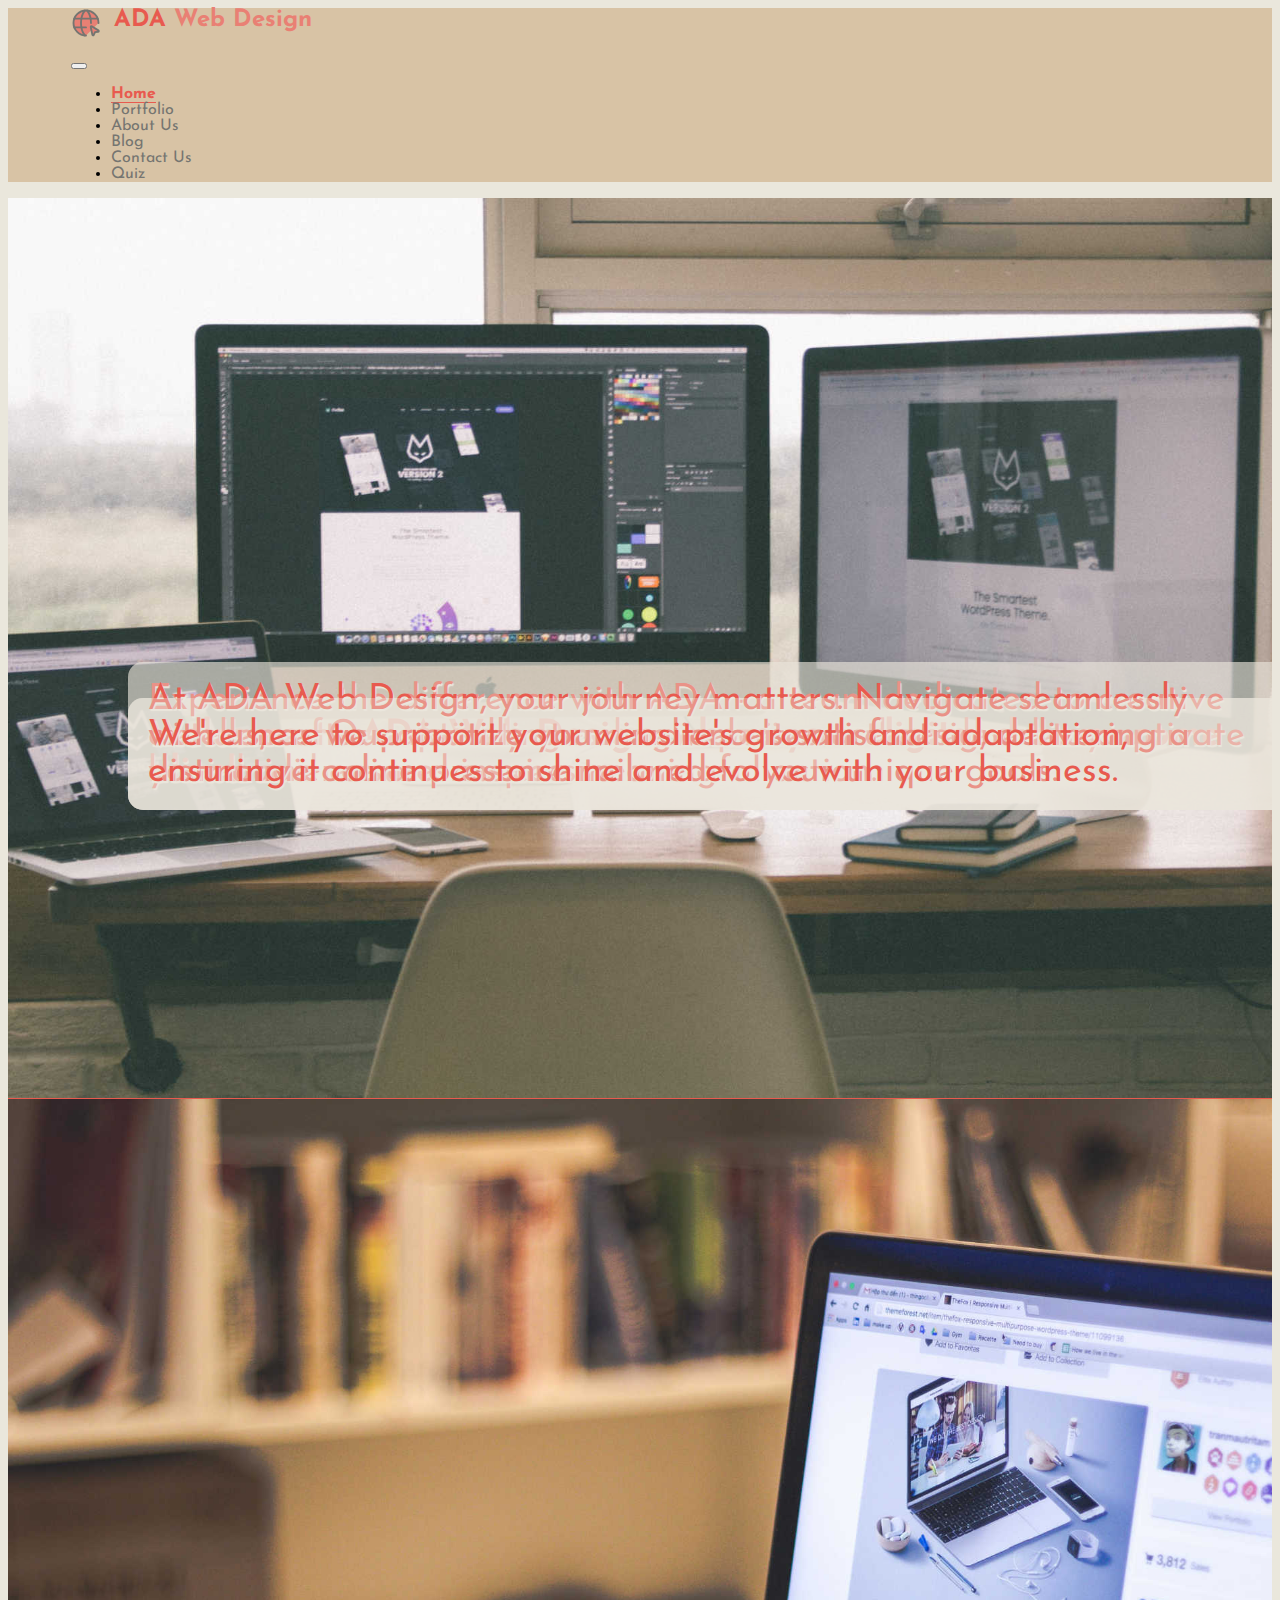
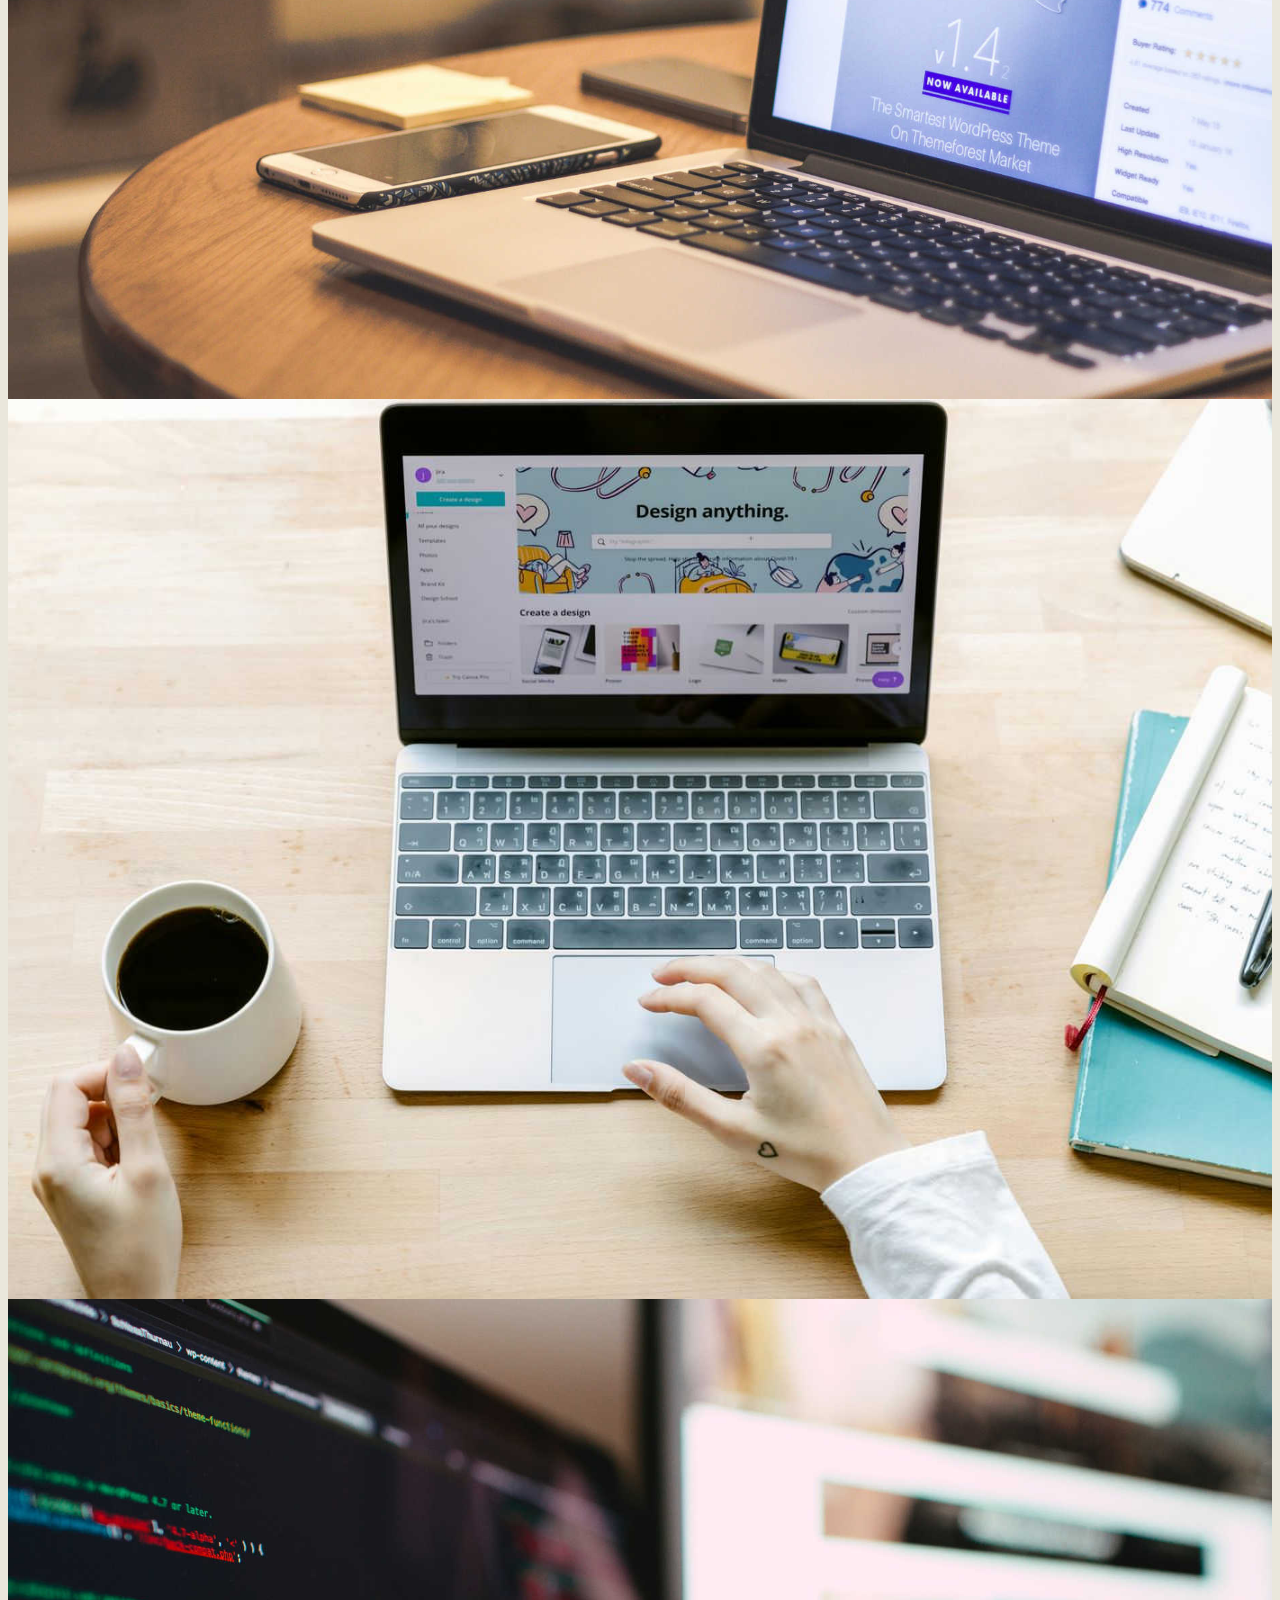
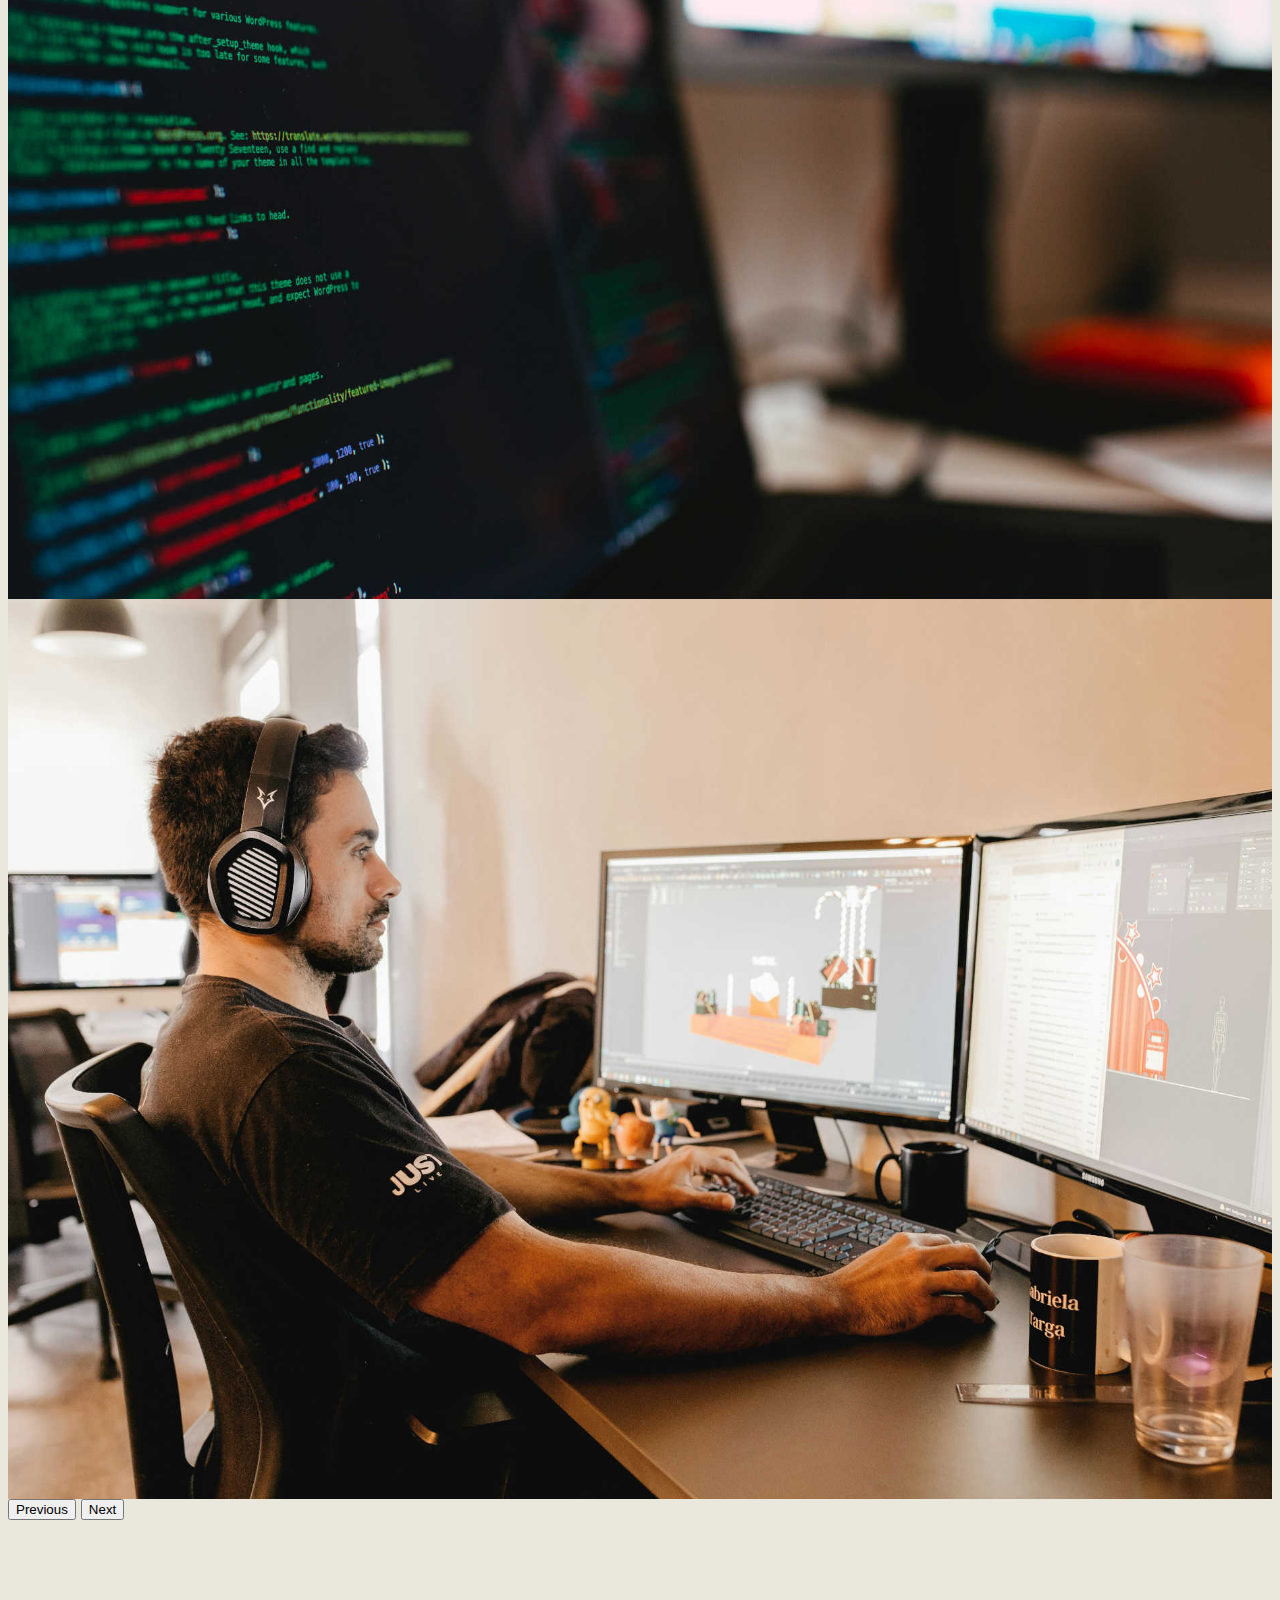
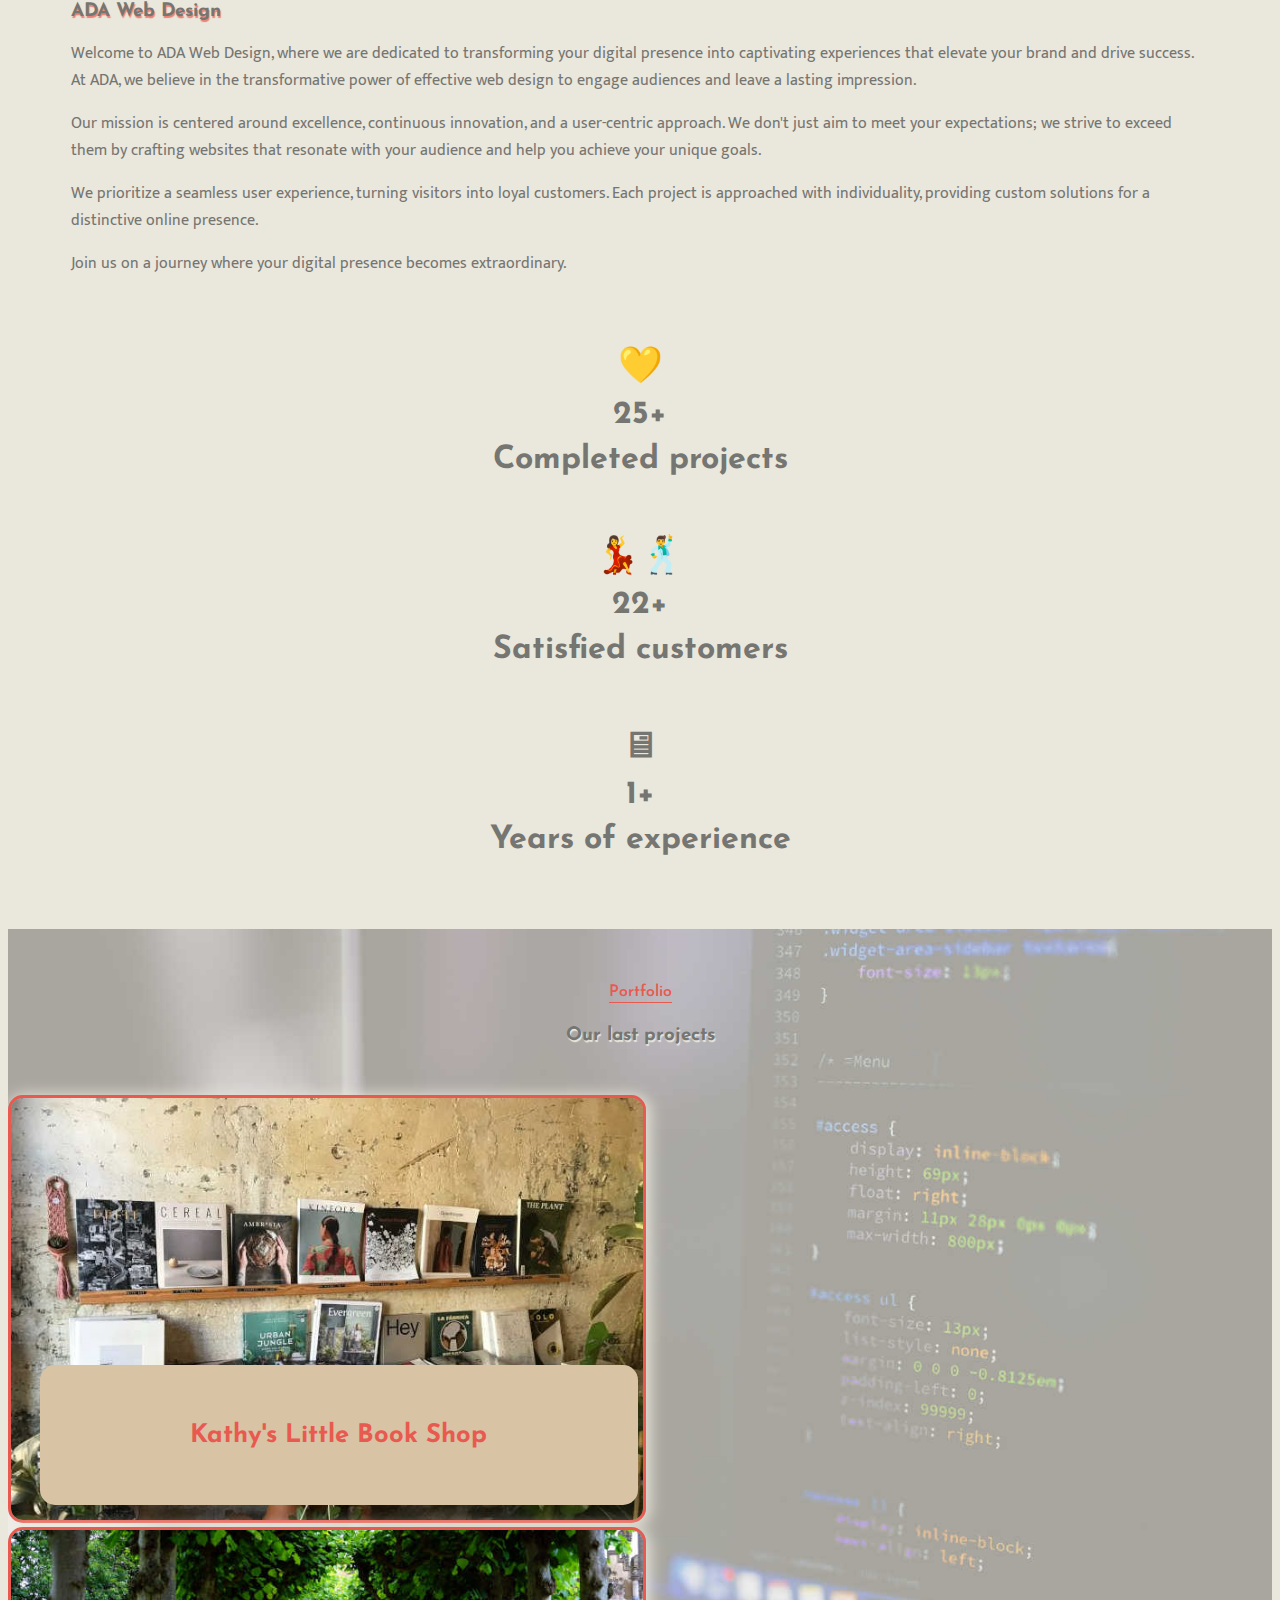
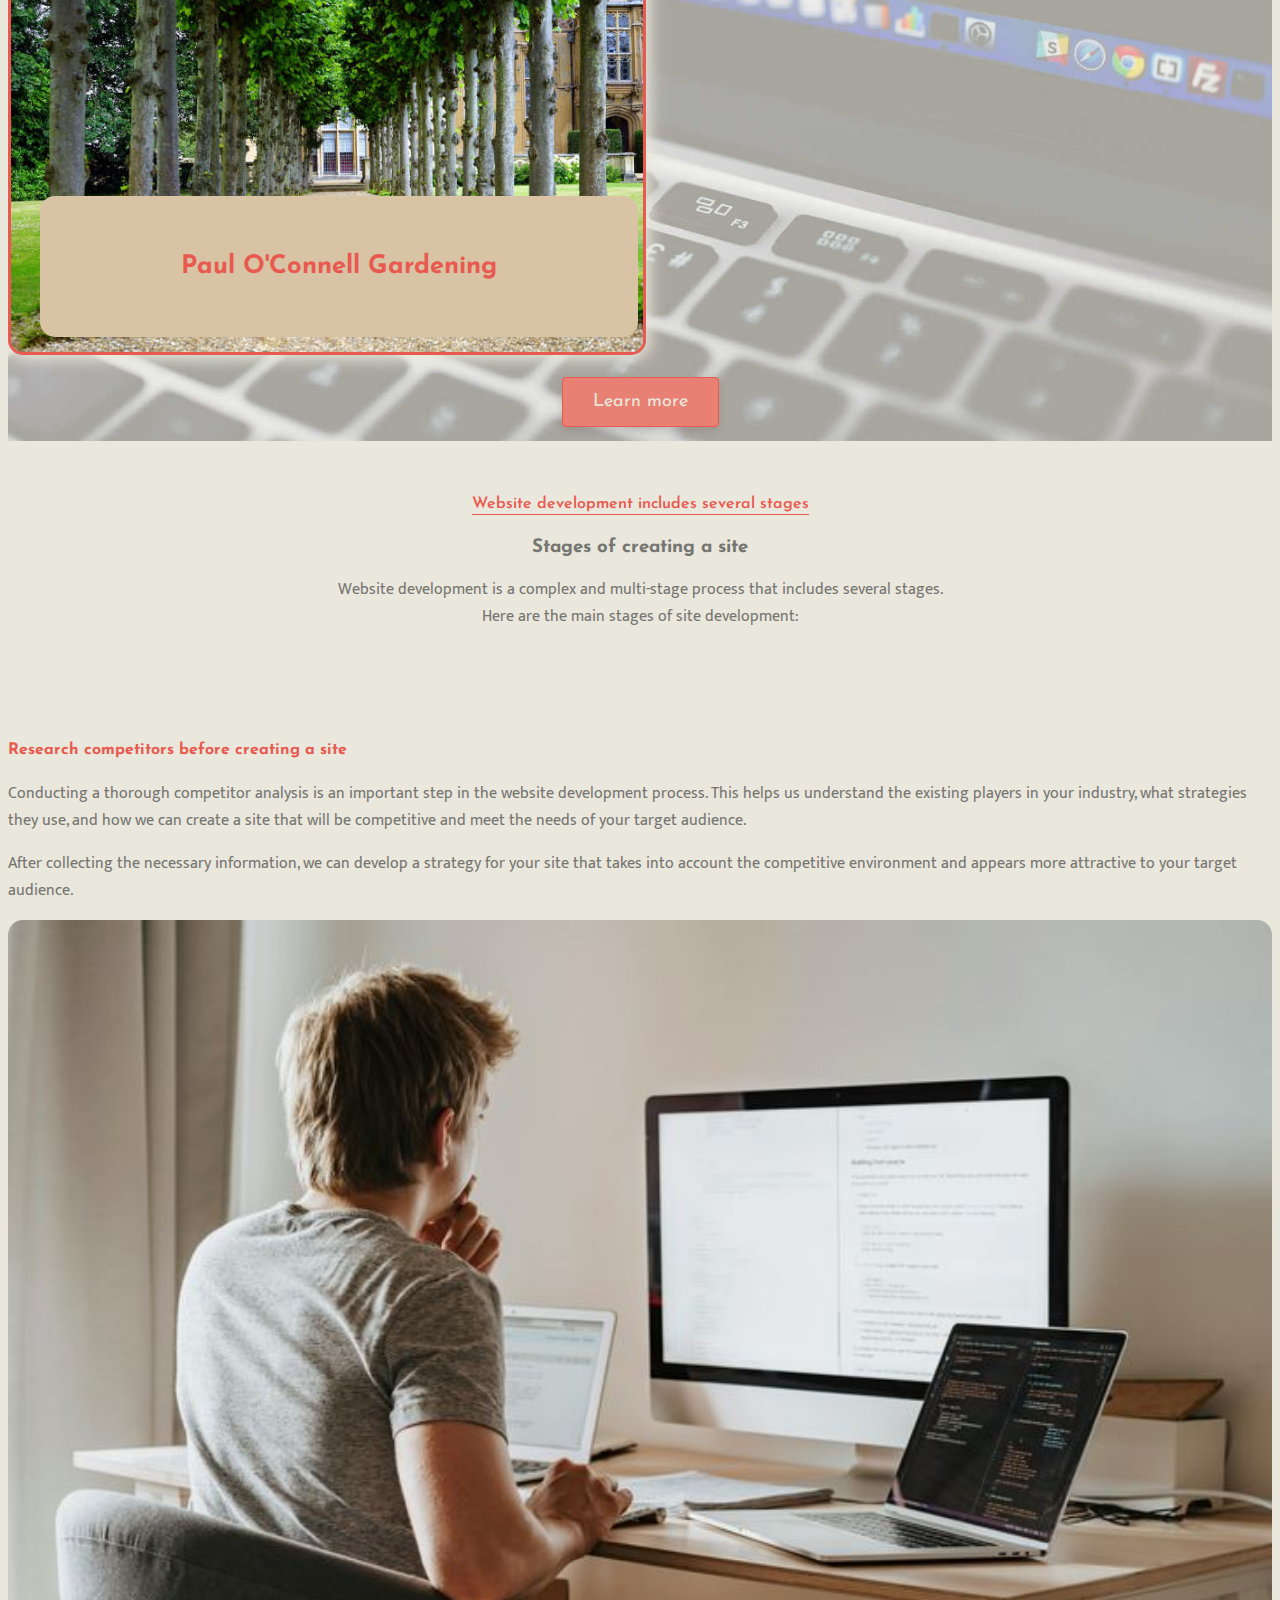
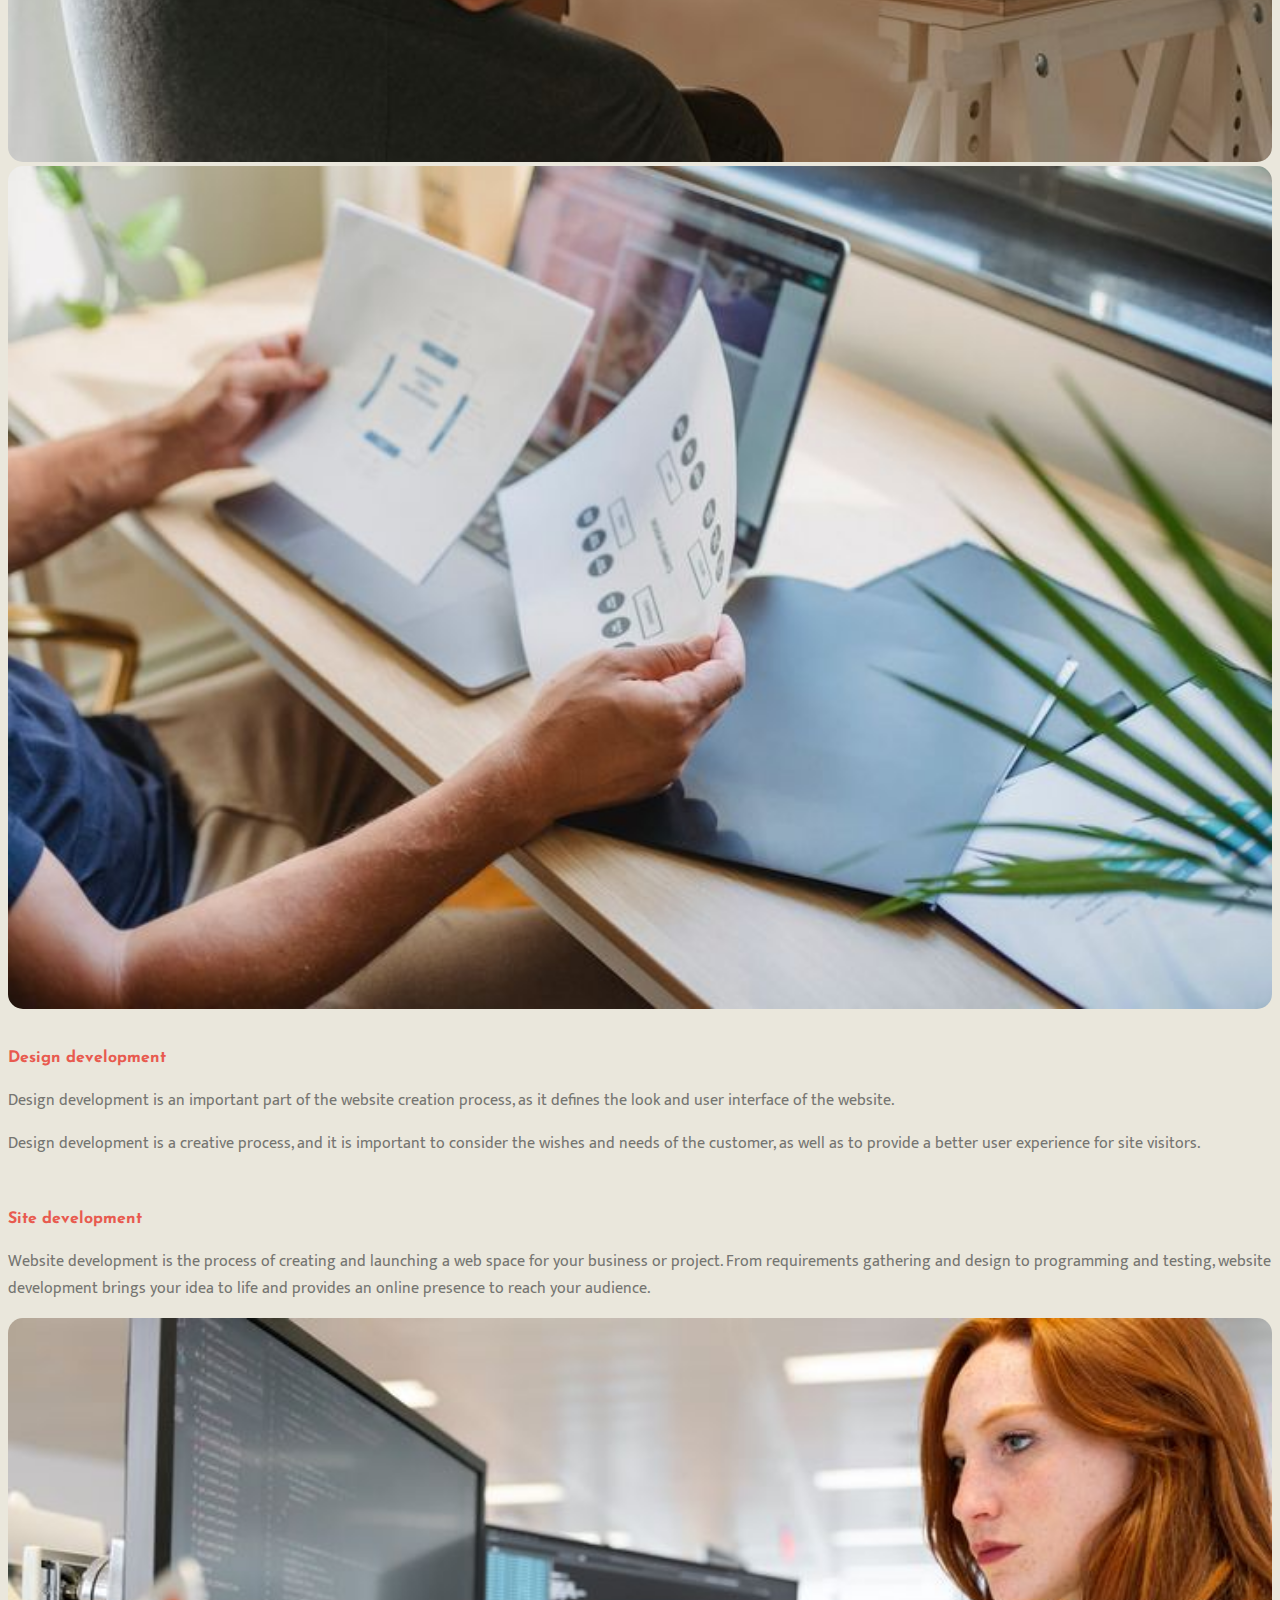
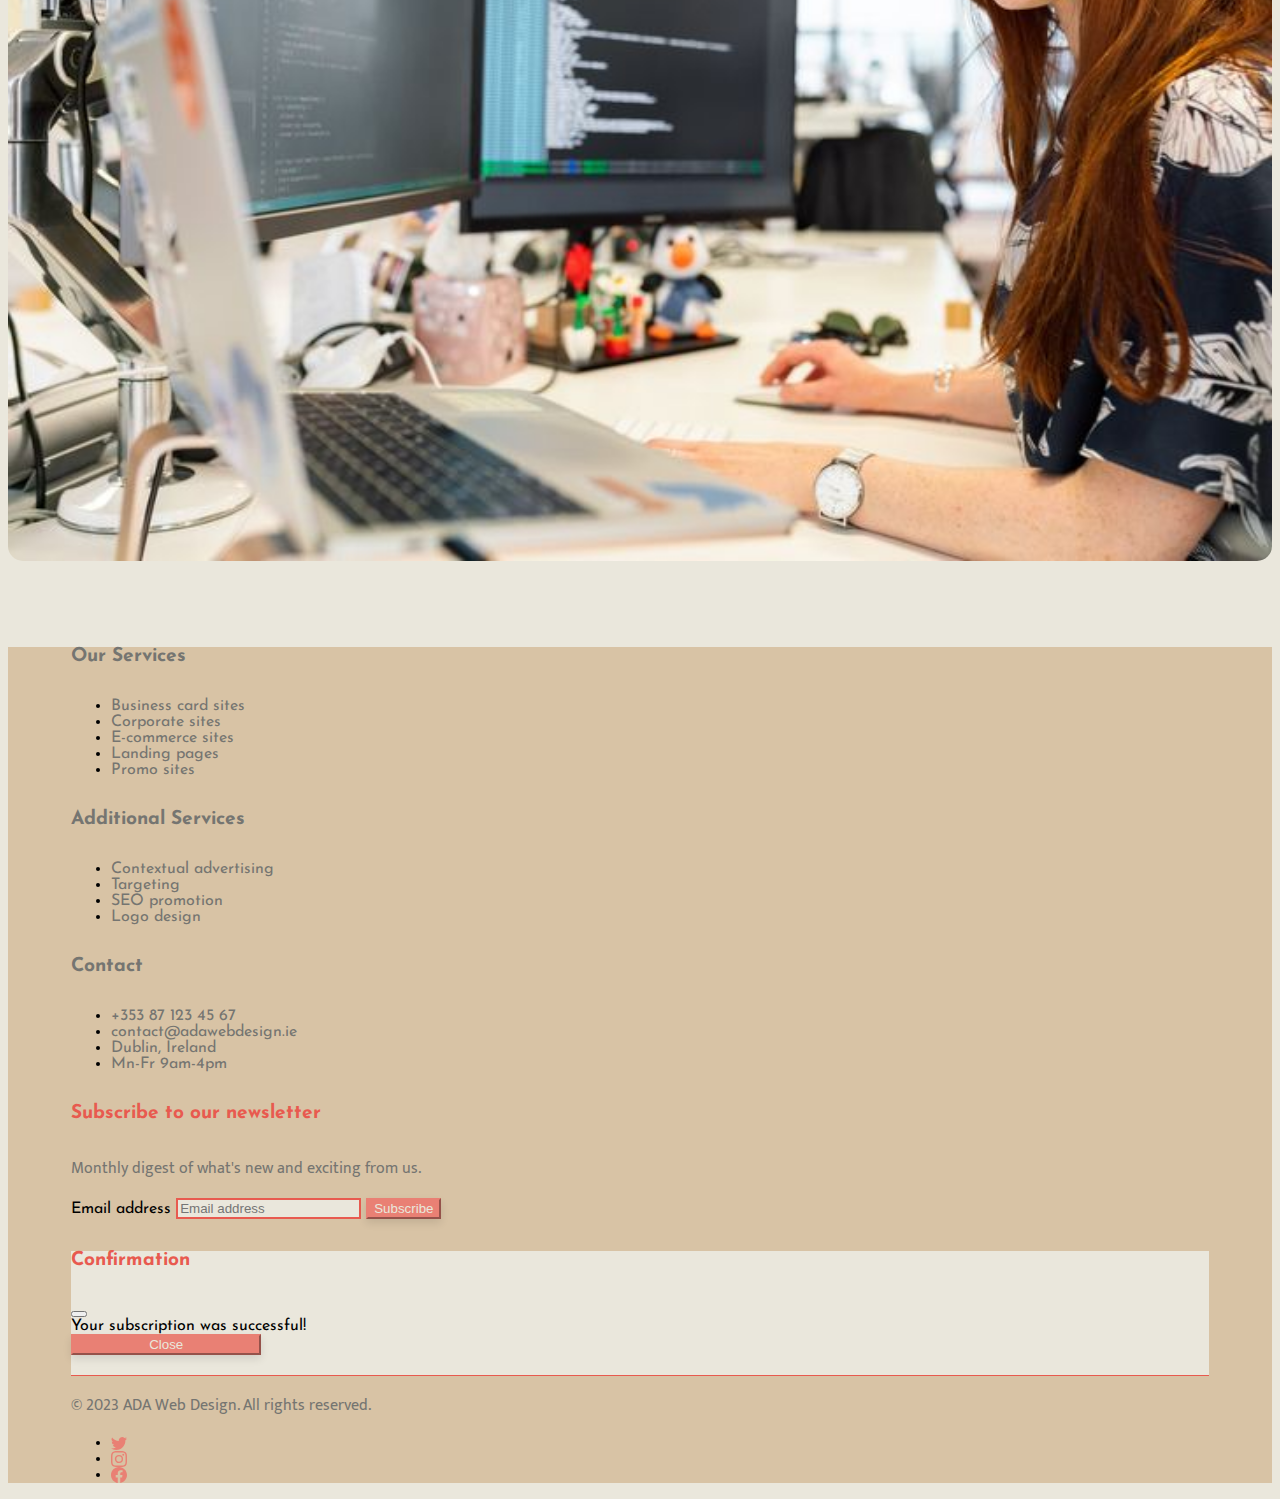
==== commit d25929b2: "added favicons" ====
--- a/src/index.html
+++ b/src/index.html
@@ -4,7 +4,7 @@
     <meta charset="UTF-8">
     <meta name="viewport" content="width=device-width, initial-scale=1.0">
 
-    <title>NCI Web Design and Client-Side Scripting Project</title>
+    <title>ADA Web Design</title>
 
     <!-- Google fonts: -->
     <link rel="preconnect" href="https://fonts.googleapis.com">
@@ -16,6 +16,10 @@
     <script src="https://cdn.jsdelivr.net/npm/bootstrap@5.3.2/dist/js/bootstrap.bundle.min.js" integrity="sha384-C6RzsynM9kWDrMNeT87bh95OGNyZPhcTNXj1NW7RuBCsyN/o0jlpcV8Qyq46cDfL" crossorigin="anonymous" defer></script>
 
     <!-- Local links: -->
+    <link rel="apple-touch-icon" sizes="180x180" href="images/favicon/apple-touch-icon.png">
+    <link rel="icon" type="image/png" sizes="32x32" href="images/favicon/favicon-32x32.png">
+    <link rel="icon" type="image/png" sizes="16x16" href="images/favicon/favicon-16x16.png">
+    <link rel="manifest" href="images//favicon/site.webmanifest">
     <link rel="stylesheet" href="styles/style.css">
     <script src="scripts/script.js" defer></script>
     <script src="scripts/homepage.js" defer></script>
@@ -24,7 +28,7 @@
     <nav class="navbar navbar-expand-md bg-body-tertiary fixed-top" id="navbar">
       <div class="container-fluid af-nav-container">
         <a class="navbar-brand" href="index.html" id="ada-name">
-          <svg width="30px" height="30px" stroke-width="1.5" viewBox="0 0 24 24" fill="none" xmlns="http://www.w3.org/2000/svg" color="#ac3b61"><path d="M22 12C22 6.47715 17.5228 2 12 2C6.47715 2 2 6.47715 2 12C2 17.5228 6.47715 22 12 22" stroke="#8E8D8A" stroke-width="1.5" stroke-linecap="round" stroke-linejoin="round"></path><path d="M13 2.04932C13 2.04932 16 5.99994 16 11.9999" stroke="#8E8D8A" stroke-width="1.5" stroke-linecap="round" stroke-linejoin="round"></path><path d="M11 21.9506C11 21.9506 8 17.9999 8 11.9999C8 5.99994 11 2.04932 11 2.04932" stroke="#8E8D8A" stroke-width="1.5" stroke-linecap="round" stroke-linejoin="round"></path><path d="M2.62964 15.5H12" stroke="#8E8D8A" stroke-width="1.5" stroke-linecap="round" stroke-linejoin="round"></path><path d="M2.62964 8.5H21.3704" stroke="#8E8D8A" stroke-width="1.5" stroke-linecap="round" stroke-linejoin="round"></path><path fill-rule="evenodd" clip-rule="evenodd" d="M21.8789 17.9174C22.3727 18.2211 22.3423 18.9604 21.8337 19.0181L19.2671 19.309L18.1159 21.6213C17.8878 22.0795 17.1827 21.8552 17.0661 21.2873L15.8108 15.1713C15.7123 14.6913 16.1437 14.3892 16.561 14.646L21.8789 17.9174Z" stroke="#8E8D8A" stroke-width="1.5"></path></svg>
+          <svg width="30px" height="30px" stroke-width="1.5" viewBox="0 0 24 24" fill="none" xmlns="http://www.w3.org/2000/svg" color="#ac3b61"><path d="M22 12C22 6.47715 17.5228 2 12 2C6.47715 2 2 6.47715 2 12C2 17.5228 6.47715 22 12 22" stroke="#757571" stroke-width="1.5" stroke-linecap="round" stroke-linejoin="round"></path><path d="M13 2.04932C13 2.04932 16 5.99994 16 11.9999" stroke="#757571" stroke-width="1.5" stroke-linecap="round" stroke-linejoin="round"></path><path d="M11 21.9506C11 21.9506 8 17.9999 8 11.9999C8 5.99994 11 2.04932 11 2.04932" stroke="#757571" stroke-width="1.5" stroke-linecap="round" stroke-linejoin="round"></path><path d="M2.62964 15.5H12" stroke="#757571" stroke-width="1.5" stroke-linecap="round" stroke-linejoin="round"></path><path d="M2.62964 8.5H21.3704" stroke="#757571" stroke-width="1.5" stroke-linecap="round" stroke-linejoin="round"></path><path fill-rule="evenodd" clip-rule="evenodd" d="M21.8789 17.9174C22.3727 18.2211 22.3423 18.9604 21.8337 19.0181L19.2671 19.309L18.1159 21.6213C17.8878 22.0795 17.1827 21.8552 17.0661 21.2873L15.8108 15.1713C15.7123 14.6913 16.1437 14.3892 16.561 14.646L21.8789 17.9174Z" stroke="#757571" stroke-width="1.5"></path></svg>
           <span>ADA</span> Web Design
         </a>
         <div id="scroll-container">
@@ -287,18 +291,18 @@
       <footer class="py-5">
         <div class="row">
           <div class="col-6 col-md-2 mb-3">
-            <h5><a href="about.html" class="nav-link p-0 text-body-secondary">Our Servicies</a></h5>
+            <h5><a href="about.html#services" class="nav-link p-0 text-body-secondary">Our Services</a></h5>
             <ul class="nav flex-column">
-              <li class="nav-item mb-2"><span class="nav-link p-0 text-body-secondary">Business card site</span></li>
-              <li class="nav-item mb-2"><span class="nav-link p-0 text-body-secondary">Corporate site</span></li>
-              <li class="nav-item mb-2"><span class="nav-link p-0 text-body-secondary">Internet-shop</span></li>
-              <li class="nav-item mb-2"><span class="nav-link p-0 text-body-secondary">Landing page</span></li>
-              <li class="nav-item mb-2"><span class="nav-link p-0 text-body-secondary">Promo site</span></li>
+              <li class="nav-item mb-2"><span class="nav-link p-0 text-body-secondary">Business card sites</span></li>
+              <li class="nav-item mb-2"><span class="nav-link p-0 text-body-secondary">Corporate sites</span></li>
+              <li class="nav-item mb-2"><span class="nav-link p-0 text-body-secondary">E-commerce sites</span></li>
+              <li class="nav-item mb-2"><span class="nav-link p-0 text-body-secondary">Landing pages</span></li>
+              <li class="nav-item mb-2"><span class="nav-link p-0 text-body-secondary">Promo sites</span></li>
             </ul>
           </div>
 
           <div class="col-6 col-md-2 mb-3">
-            <h5><a href="about.html" class="nav-link p-0 text-body-secondary">Additional Services</a></h5>
+            <h5><a href="about.html#services" class="nav-link p-0 text-body-secondary">Additional Services</a></h5>
             <ul class="nav flex-column">
               <li class="nav-item mb-2"><span class="nav-link p-0 text-body-secondary">Contextual advertising</span></li>
               <li class="nav-item mb-2"><span class="nav-link p-0 text-body-secondary">Targeting</span></li>
@@ -308,10 +312,10 @@
           </div>
 
           <div class="col-6 col-md-2 mb-3">
-            <h5><a href="contact.html" class="nav-link p-0 text-body-secondary">Contacts</a></h5>
+            <h5><a href="contact.html" class="nav-link p-0 text-body-secondary">Contact</a></h5>
             <ul class="nav flex-column mt-4">
-              <li class="nav-item mb-2"><span  class="nav-link p-0 text-body-secondary">+353 87 888 20 23</span></li>
-              <li class="nav-item mb-2"><span class="nav-link p-0 text-body-secondary">ada_web@gmail.com</span></li>
+              <li class="nav-item mb-2"><span  class="nav-link p-0 text-body-secondary">+353 87 123 45 67</span></li>
+              <li class="nav-item mb-2"><span class="nav-link p-0 text-body-secondary">contact@adawebdesign.ie</span></li>
               <li class="nav-item mb-2"><span class="nav-link p-0 text-body-secondary">Dublin, Ireland</span></li>
               <li class="nav-item mb-2"><span class="nav-link p-0 text-body-secondary">Mn-Fr 9am-4pm</span></li>
             </ul>
--- a/src/styles/style.css
+++ b/src/styles/style.css
@@ -151,15 +151,34 @@
 }
 
 #main-content {
-    background-image: url('../images/sample-background-2.jpg');
-    background-size: cover;
     padding-left: 10% !important;
     padding-right: 10% !important;
     padding-top: 50px;
     padding-bottom: 50px;
-    min-height: 900px;
+    min-height: 600px;
     margin-top: 60px;
 }
+
+.main-background {
+    background-image: url('../images/main-background.jpg');
+    background-size: cover;
+}
+
+.quiz-background {
+    background-image: url('../images/quiz-background.jpg');
+    background-size: cover;
+}
+
+.contact-background {
+    background-image: url('../images/contact-background.jpg');
+    background-size: cover;
+}
+
+.about-background {
+    background-image: url('../images/about-background.jpg');
+    background-size: cover;
+}
+
 /*Styles for main page*/
 .image-description{
   position: absolute;
@@ -402,6 +421,15 @@
     padding: 20px 40px;
 }
 
+.modal-body ul {
+    color: var(--fonts-color);
+    padding-left: 50px;
+}
+
+.modal-body p.portfolio-modal-paragraph {
+    padding: 0px;
+}
+
 /*Blog page*/
 .articles, .articleDate{
     color: var(--fonts-color);
@@ -513,7 +541,7 @@
 }
 
 .modal-img-wrapper {
-    padding: 0 5%;
+    padding: 20px 5%;
 }
 
 .modal-content img {
@@ -672,6 +700,13 @@
     background-color: var(--main-branding-color);
 }
 
+#quiz-bottom-text {
+    margin-top: 50px;
+    border-top: 1px solid var(--main-branding-color);
+    text-align: center;
+    padding-top: 20px;
+}
+
 @media (max-width: 1500px) {
     .af-nav-container, footer, #main-content, h2{
         padding-left: 5% !important;
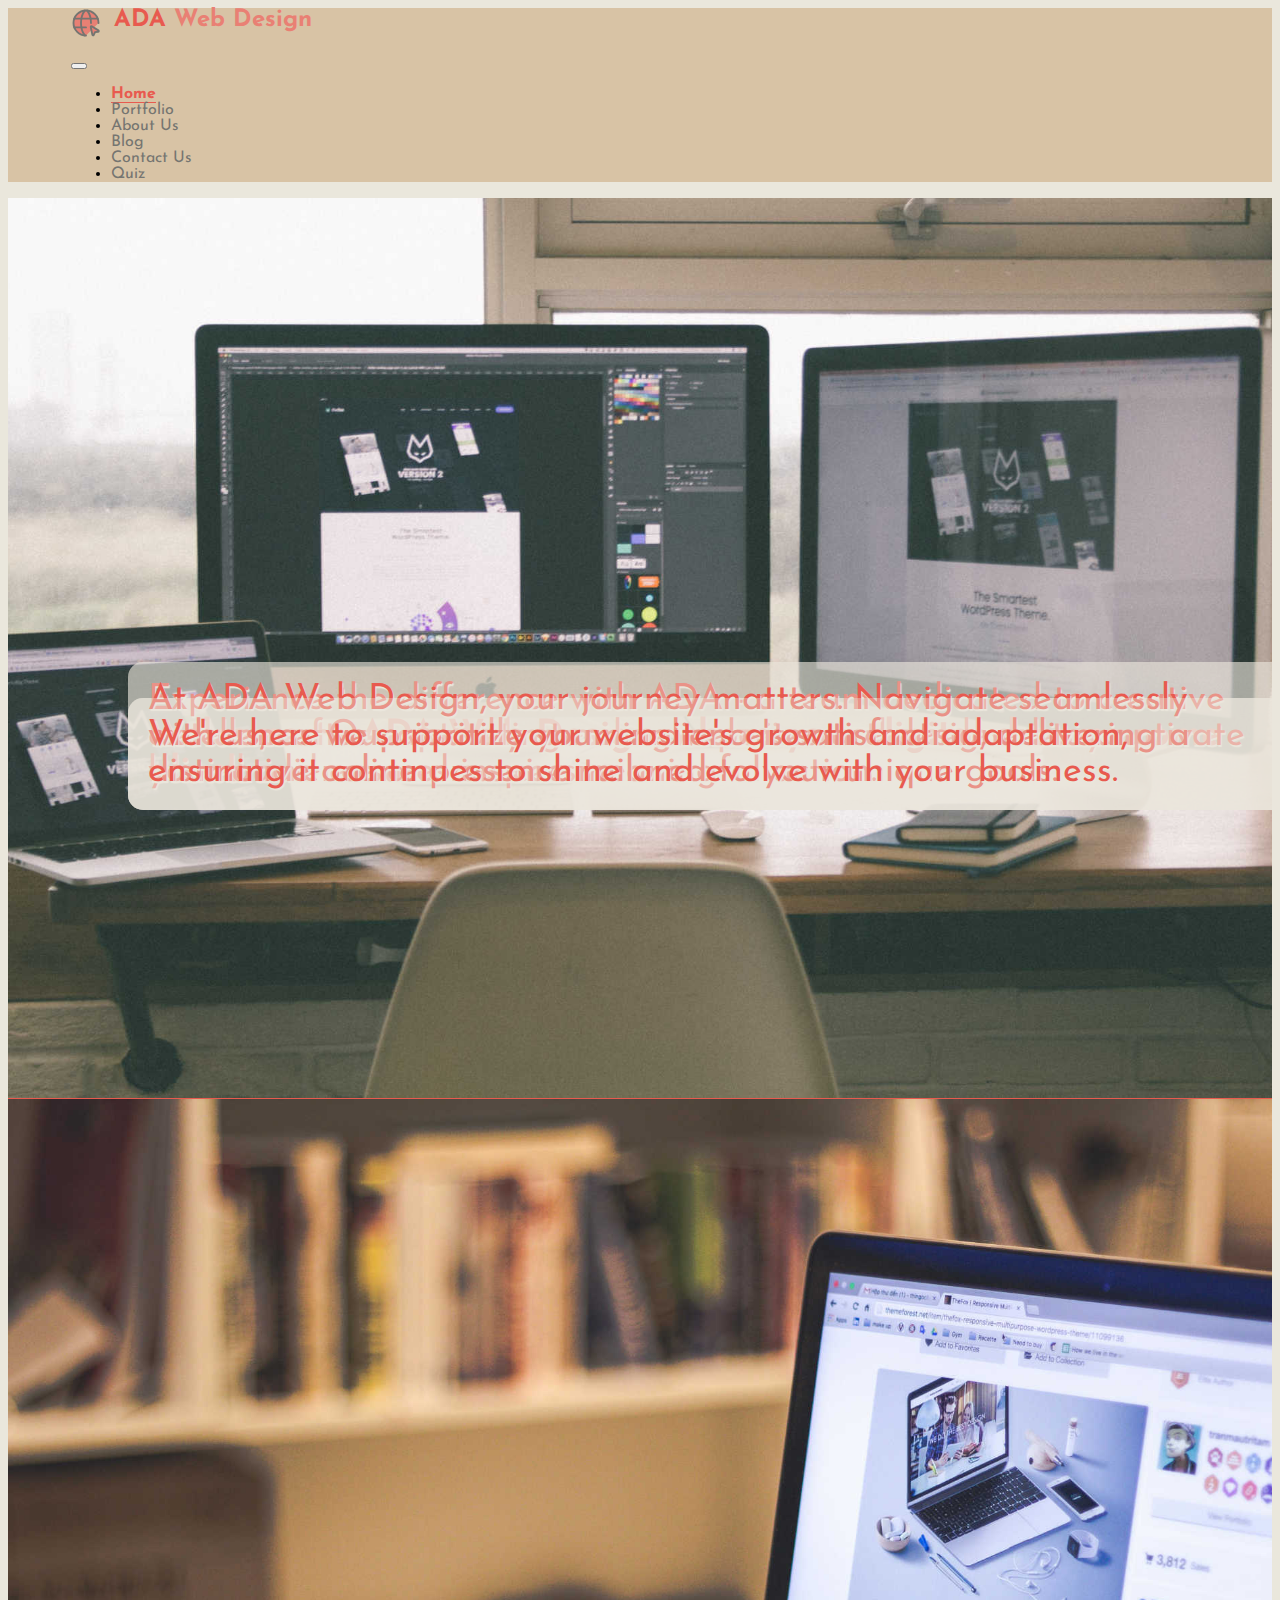
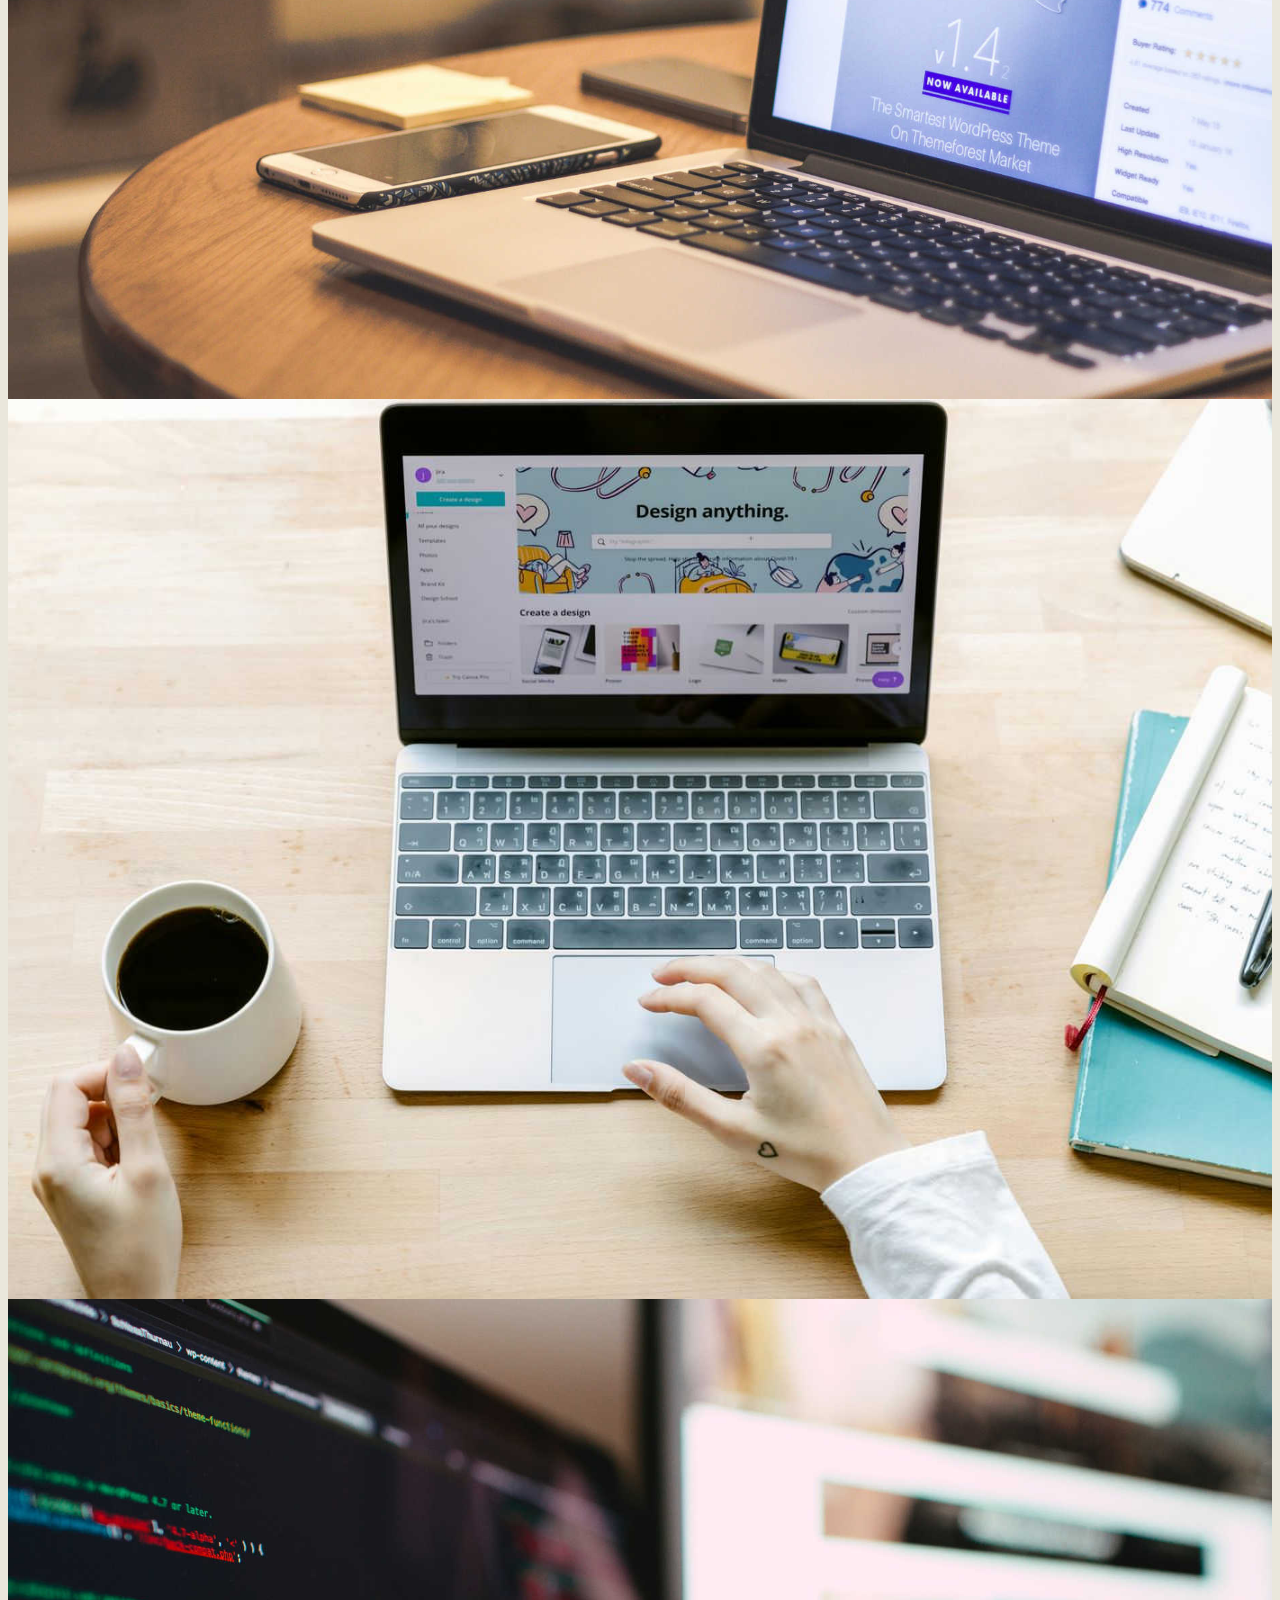
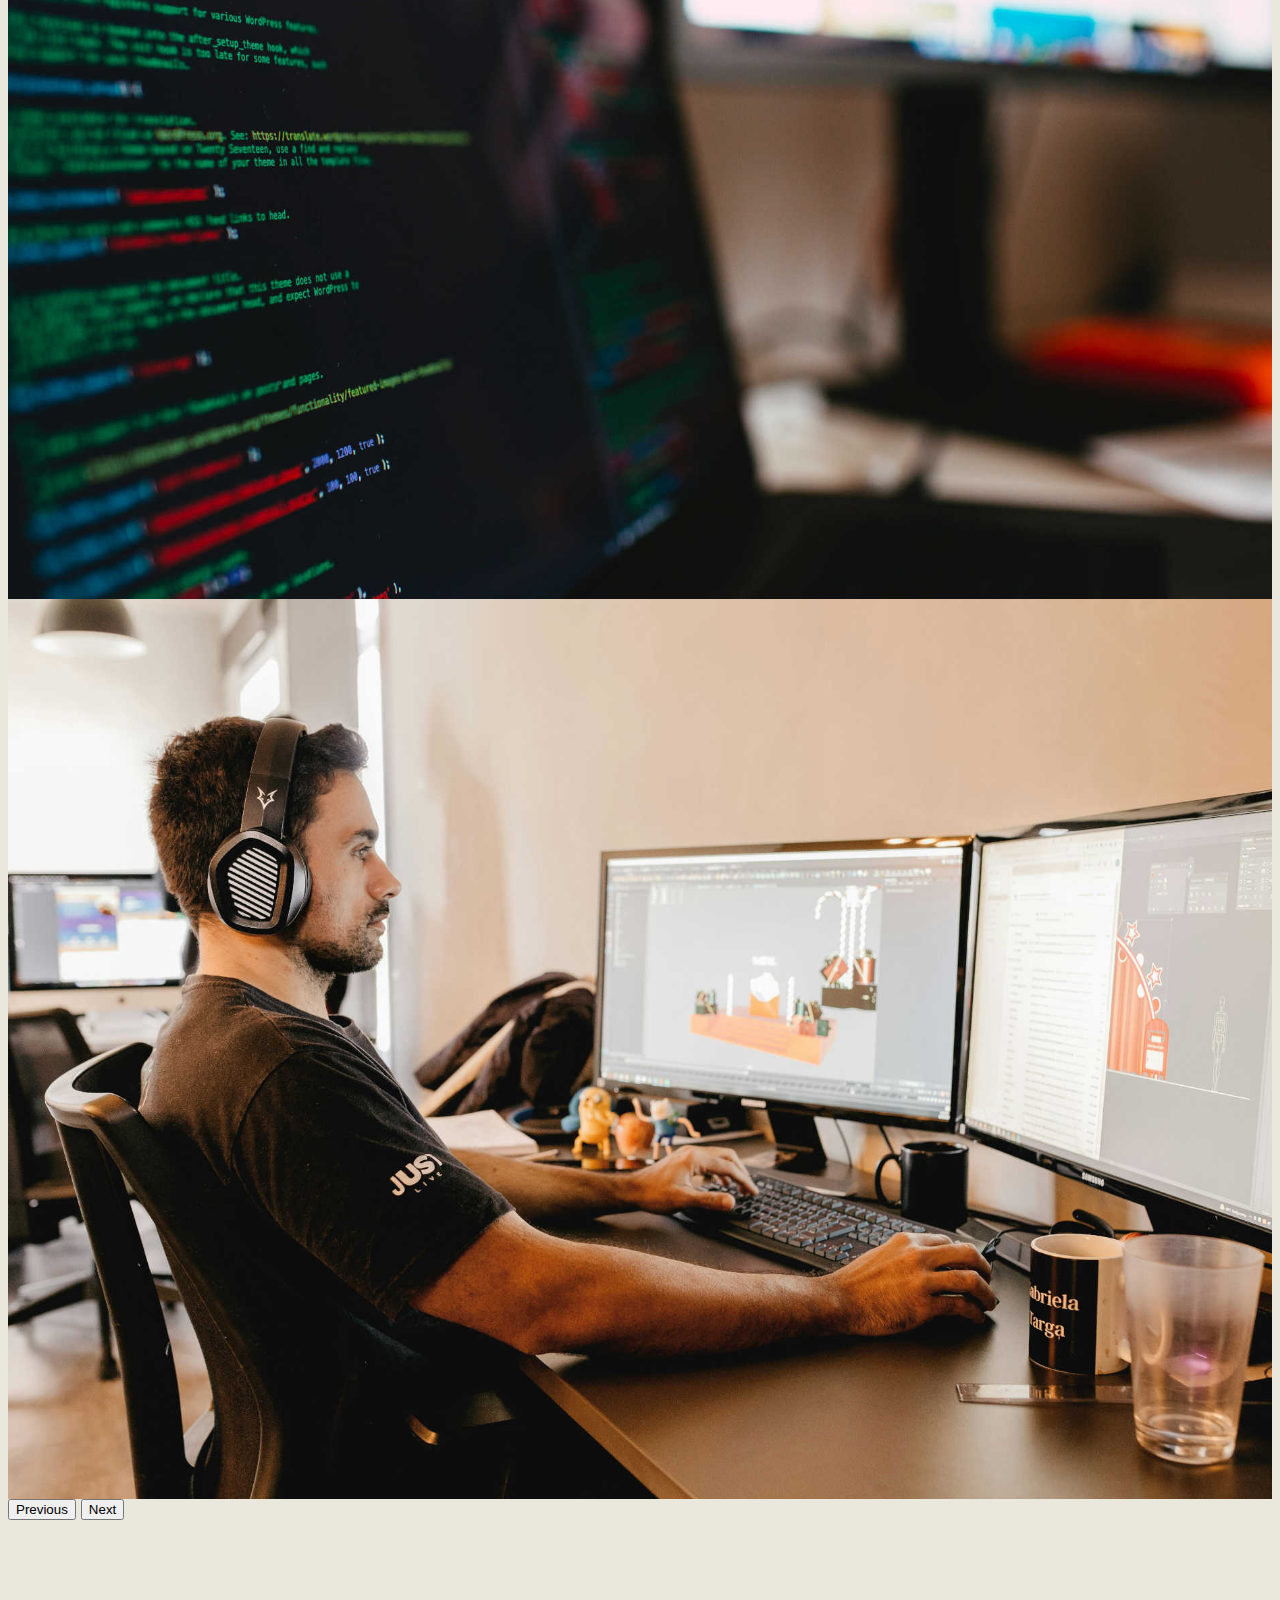
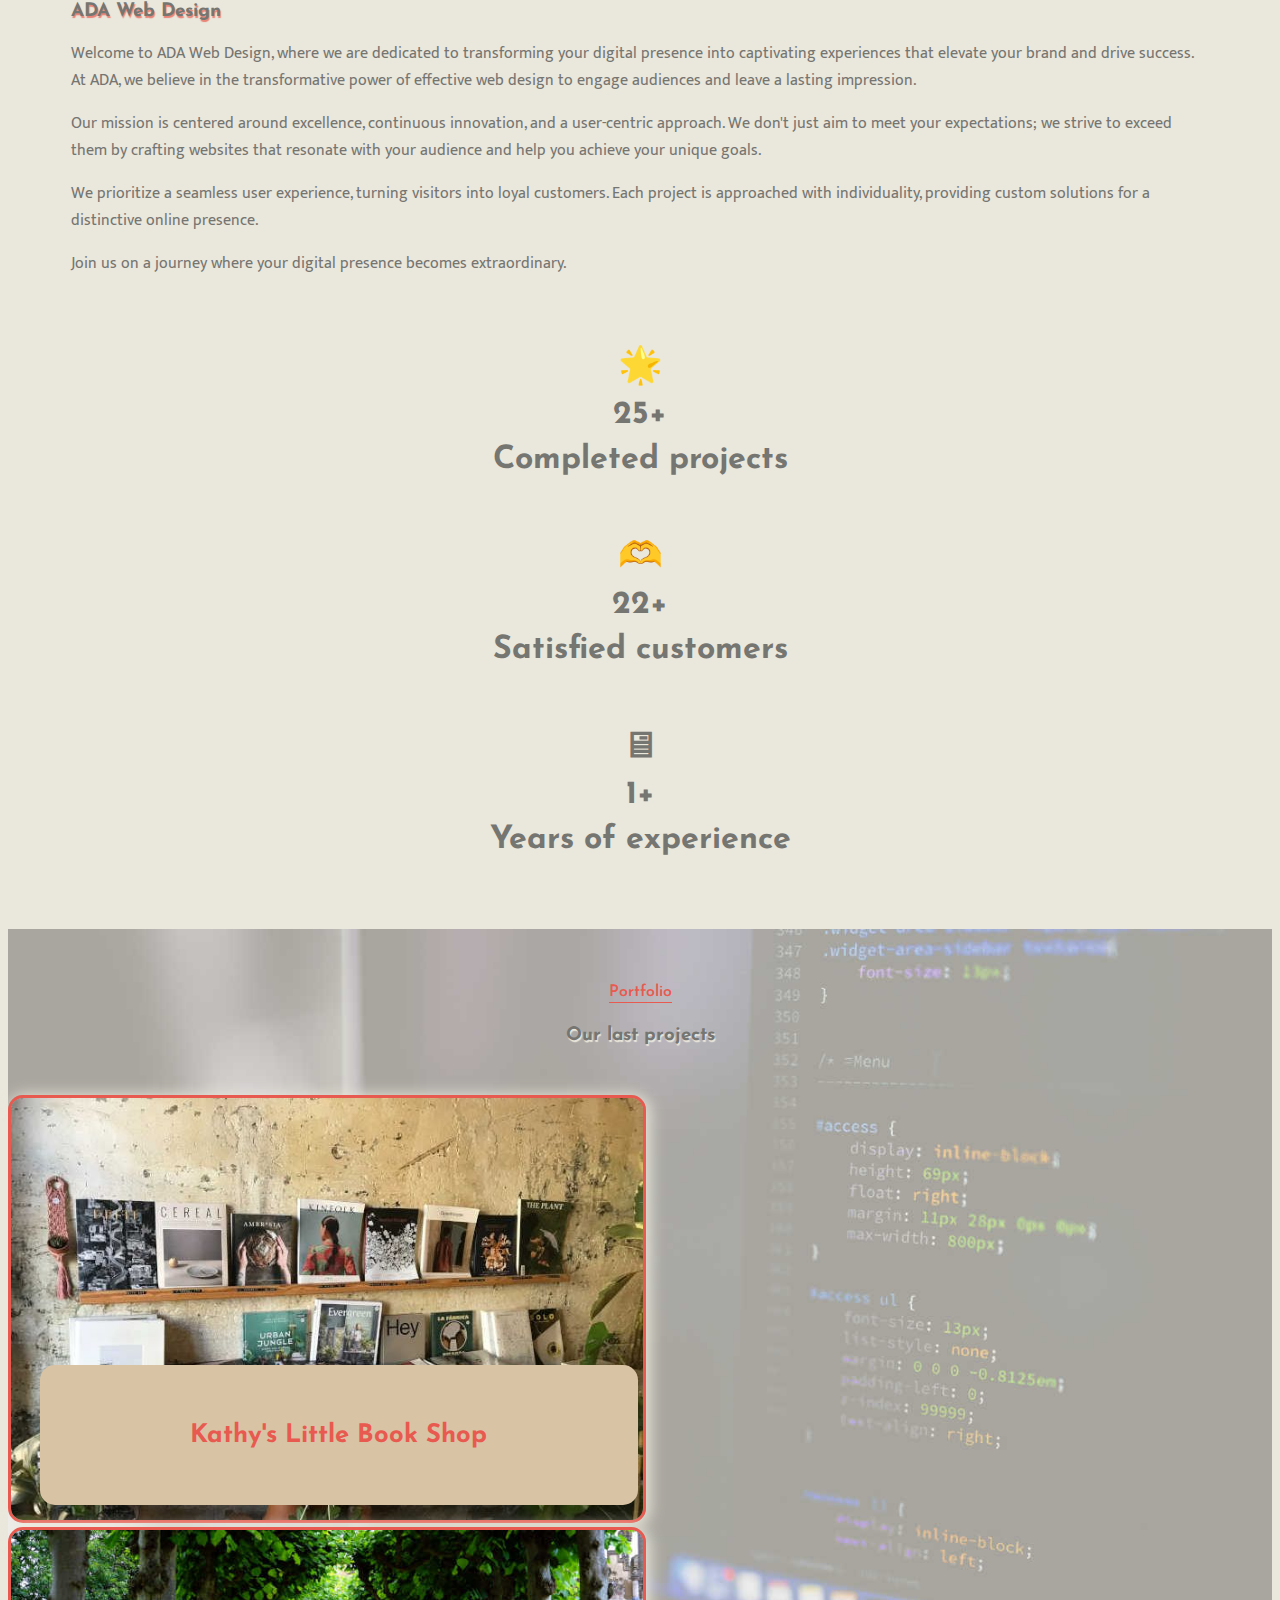
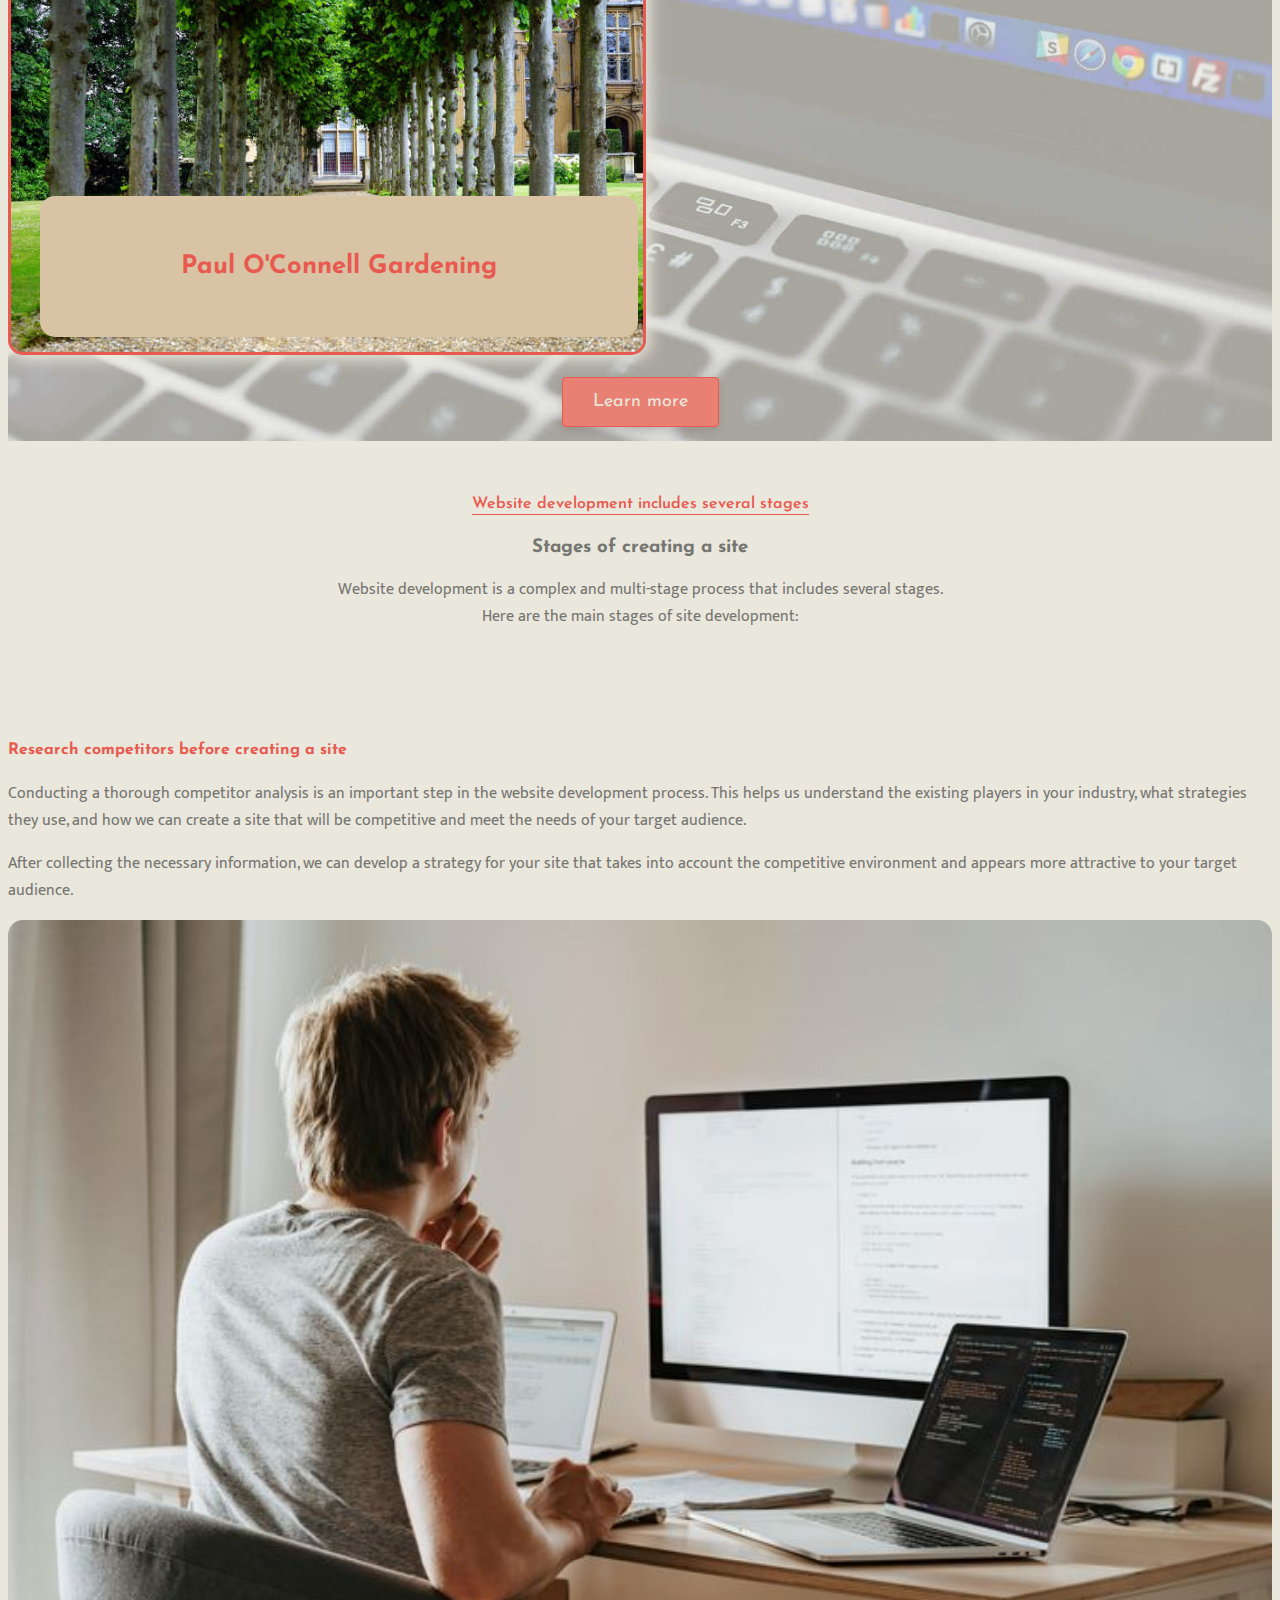
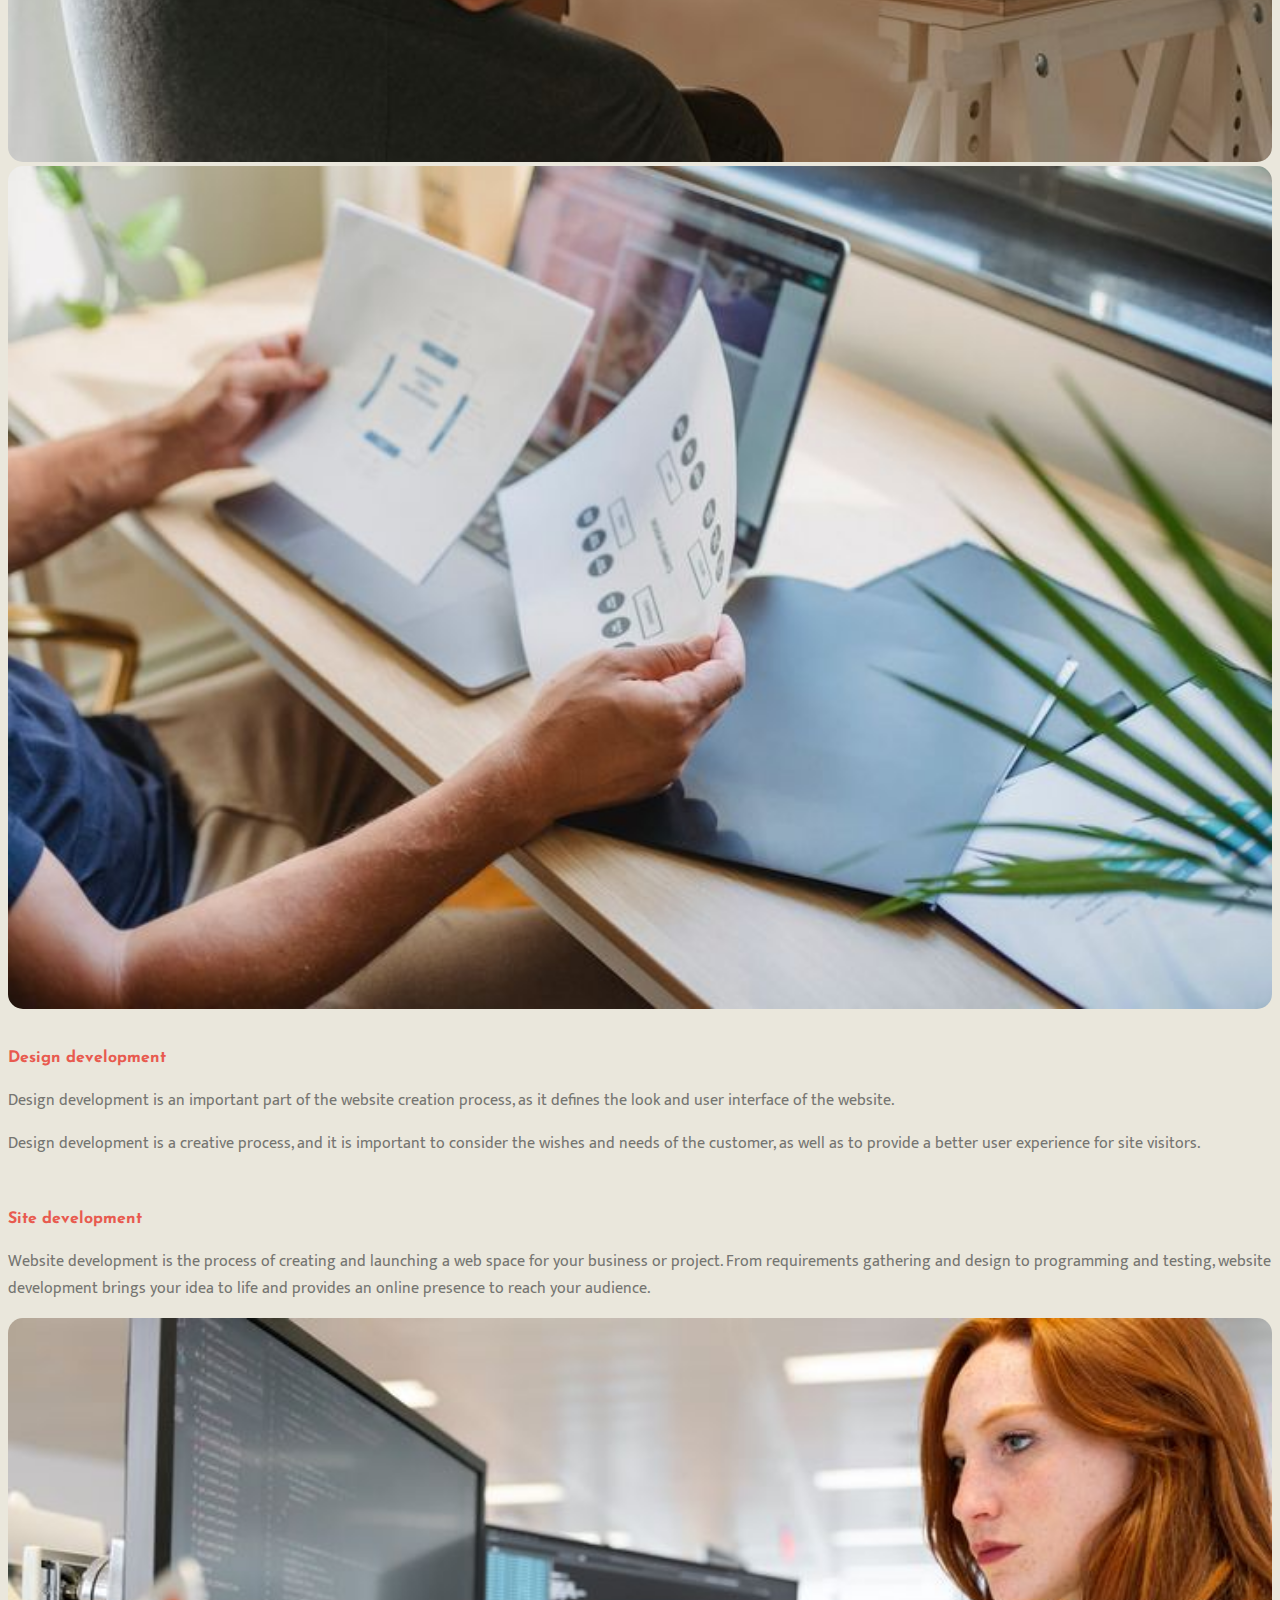
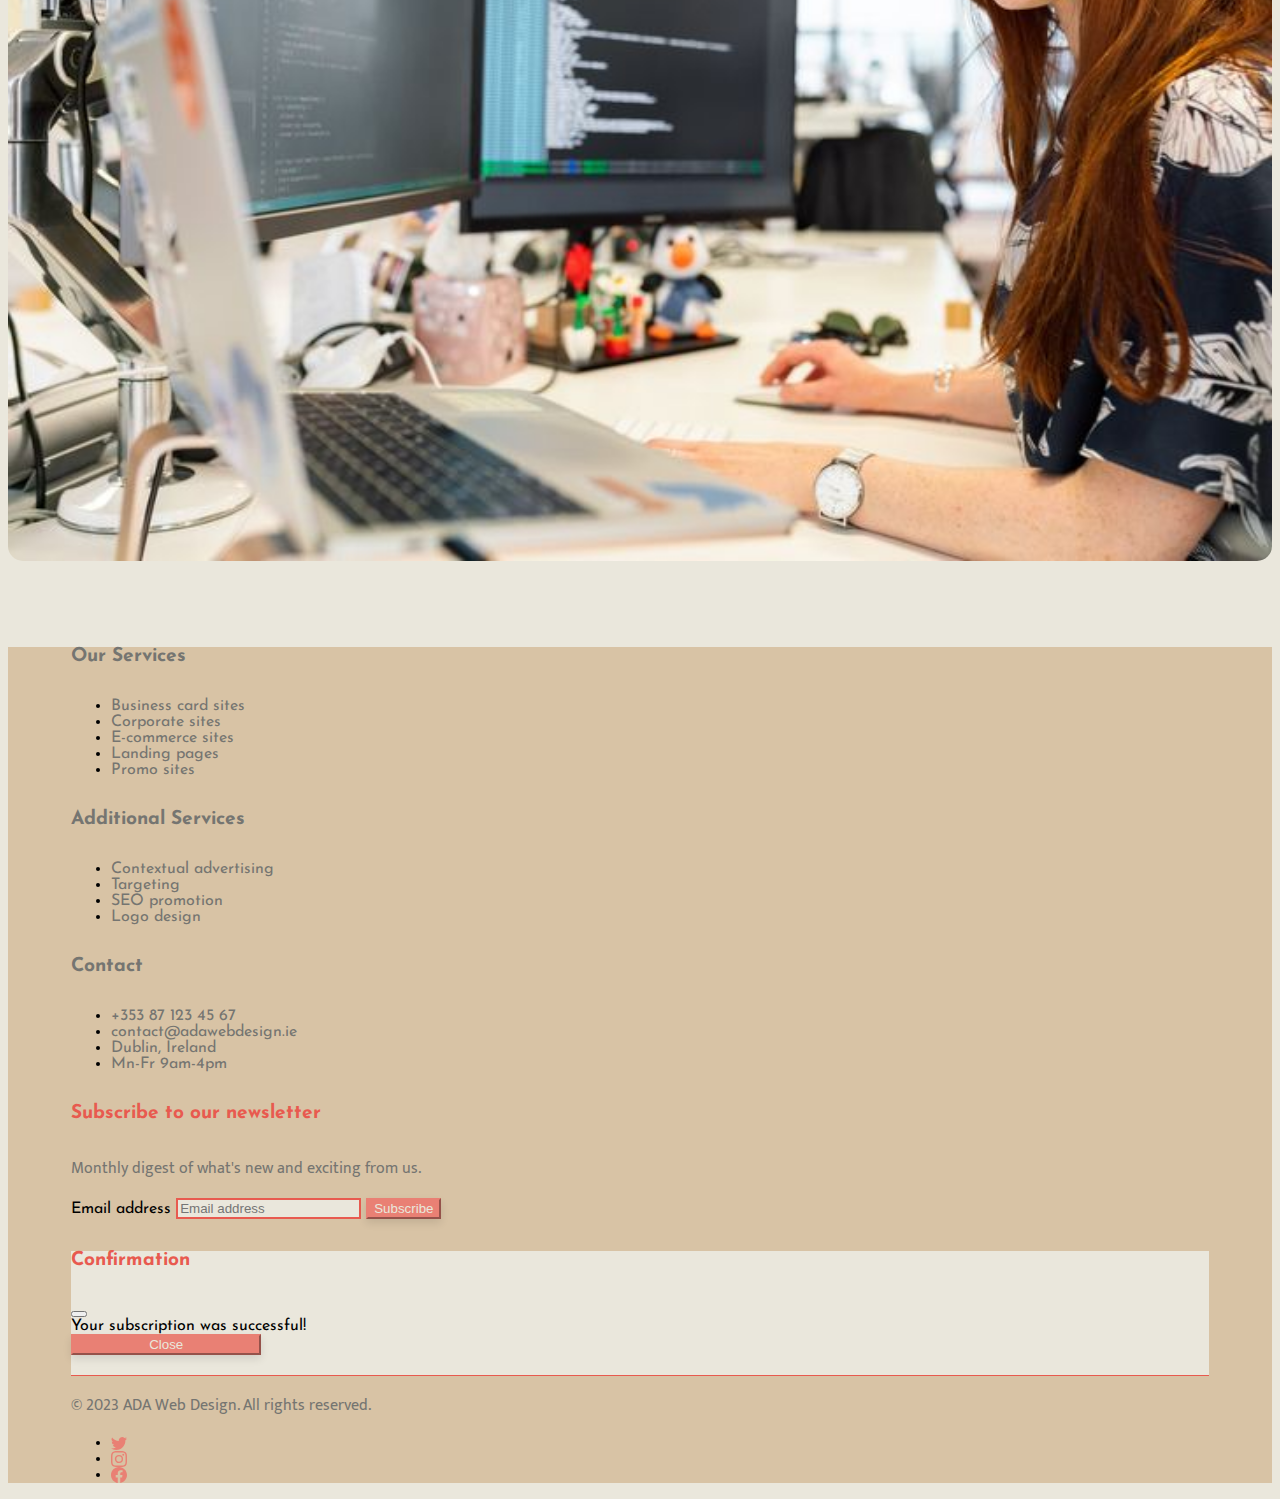
==== commit b13e131a: "Changed emjjies on main, added meta tags, description of images. Improved responsivness of blog" ====
--- a/src/index.html
+++ b/src/index.html
@@ -1,9 +1,12 @@
+<!--author: Anasytasiia Kovalenko -->
+<!DOCTYPE html>
 <!DOCTYPE html>
 <html lang="en">
   <head>
     <meta charset="UTF-8">
     <meta name="viewport" content="width=device-width, initial-scale=1.0">
-
+    <meta name="description" content="ADA Web Design creates websites that resonate with your audience and help you achieve your unique goals. Our services - Website Design and Development, Custom Web Applications, Search Engine Optimization (SEO), Graphic Design, Mobile App Design">
+    <meta name="author" content="Anastasiia Kovalenko">
     <title>ADA Web Design</title>
 
     <!-- Google fonts: -->
@@ -25,6 +28,7 @@
     <script src="scripts/homepage.js" defer></script>
   </head>
   <body>
+     <!--Menu -->
     <nav class="navbar navbar-expand-md bg-body-tertiary fixed-top" id="navbar">
       <div class="container-fluid af-nav-container">
         <a class="navbar-brand" href="index.html" id="ada-name">
@@ -120,7 +124,6 @@
       <!--Section two words about company-->
       <div class="shotly-about-company">
         <h3>ADA Web Design</h3>
-        <!--need to add information about company-->
         <p>
         Welcome to ADA Web Design, where we are dedicated to transforming your
         digital presence into captivating experiences that elevate your brand
@@ -145,26 +148,26 @@
         </p>
       </div>
 
-      <!--Visualization of companies results-->
+      <!--Section - Visualization of companies results-->
       <div class="nice_numbers_cont d-none d-lg-block">
         <div class="row">
           <div class="col-4">
             <div class="nice_numbers">
-              <div class="nice_numbers-emoji">💛</div>
+              <div class="nice_numbers-emoji">&#x1F31F</div>
               <div>25+</div>
               <strong> Completed projects </strong>
             </div>
           </div>
           <div class="col-4">
             <div class="nice_numbers">
-              <div class="nice_numbers-emoji">💃🕺</div>
+              <div class="nice_numbers-emoji">&#x1FAF6</div>
               <div>22+</div>
               <strong> Satisfied customers </strong>
             </div>
           </div>
           <div class="col-4">
             <div class="nice_numbers">
-              <div class="nice_numbers-emoji">🖥</div>
+              <div class="nice_numbers-emoji">&#x1F5A5</div>
               <div>1+</div>
               <strong> Years of experience </strong>
             </div>
@@ -185,7 +188,7 @@
             <div class="col-lg-4 col-md-6 single-project">
               <div class="project-img">
                 <a href="portfolio.html" rel="nofollow">
-                  <img src="images/portfolio/bookshop.jpg" alt="">
+                  <img src="images/portfolio/bookshop.jpg" alt="Website and e-commerce app for a small independent bookshop">
                 </a>
               </div>
               <div class="project-inner-text">
@@ -195,7 +198,7 @@
             <div class="col-lg-4 col-md-6 single-project">
               <div class="project-img">
                 <a href="portfolio.html" rel="nofollow">
-                  <img src="images/portfolio/gardening.jpg" alt="">
+                  <img src="images/portfolio/gardening.jpg" alt="Website for a Dublin based gardening company">
                 </a>
               </div>
               <div class="project-inner-text">
@@ -209,7 +212,7 @@
         </div>
       </div>
 
-      <!--Stages of web-development-->
+      <!--Section about Stages of web-development-->
       <div class="container stages">
         <div class="title-wrap">
           <div class="sec-title">
@@ -239,14 +242,14 @@
             </div>
             <div class="col-lg-6 col-md-12">
               <div class="stages-img">
-                <img src="images/main/stages-1.jpeg" alt="">
+                <img src="images/main/stages-1.jpeg" alt="Men makes research before creating a site">
               </div>
             </div>
           </div>
           <div class="row mb-4">
             <div class="col-lg-6 col-md-12 order-sm-2 order-lg-1">
               <div class="stages-img">
-                <img src="images/main/stages-2.jpeg" alt="">
+                <img src="images/main/stages-2.jpeg" alt="Design development based on wishes of clients">
               </div>
             </div>
             <div class="col-lg-6 col-md-12 order-sm-1 order-lg-2">
@@ -276,14 +279,12 @@
             </div>
             <div class="col-lg-6 col-md-12">
               <div class="stages-img">
-                <img src="images/main/stages-3.jpeg" alt="">
-              </div>
-            </div>
-          </div>
-        </div>
-      </div>
-      <div class="news-blog"></div>
-      <div class="clients"></div>
+                <img src="images/main/stages-3.jpeg" alt="Women is in a process of creating and launching a website for your business or project">
+              </div>
+            </div>
+          </div>
+        </div>
+      </div>
     </div>
 
     <!-- Footer Section -->
--- a/src/styles/style.css
+++ b/src/styles/style.css
@@ -517,15 +517,13 @@
   @media (max-width: 900px){
   
     .articleFull {
-      height: 90vh;
-      width: 90vw;
+      width: 90vw;   
     }
   }
   
   @media (max-width: 648px){
     .articleFull {
-      height: 100%;
-      width: 100%;
+      width: 100%;   
     }
   }
   
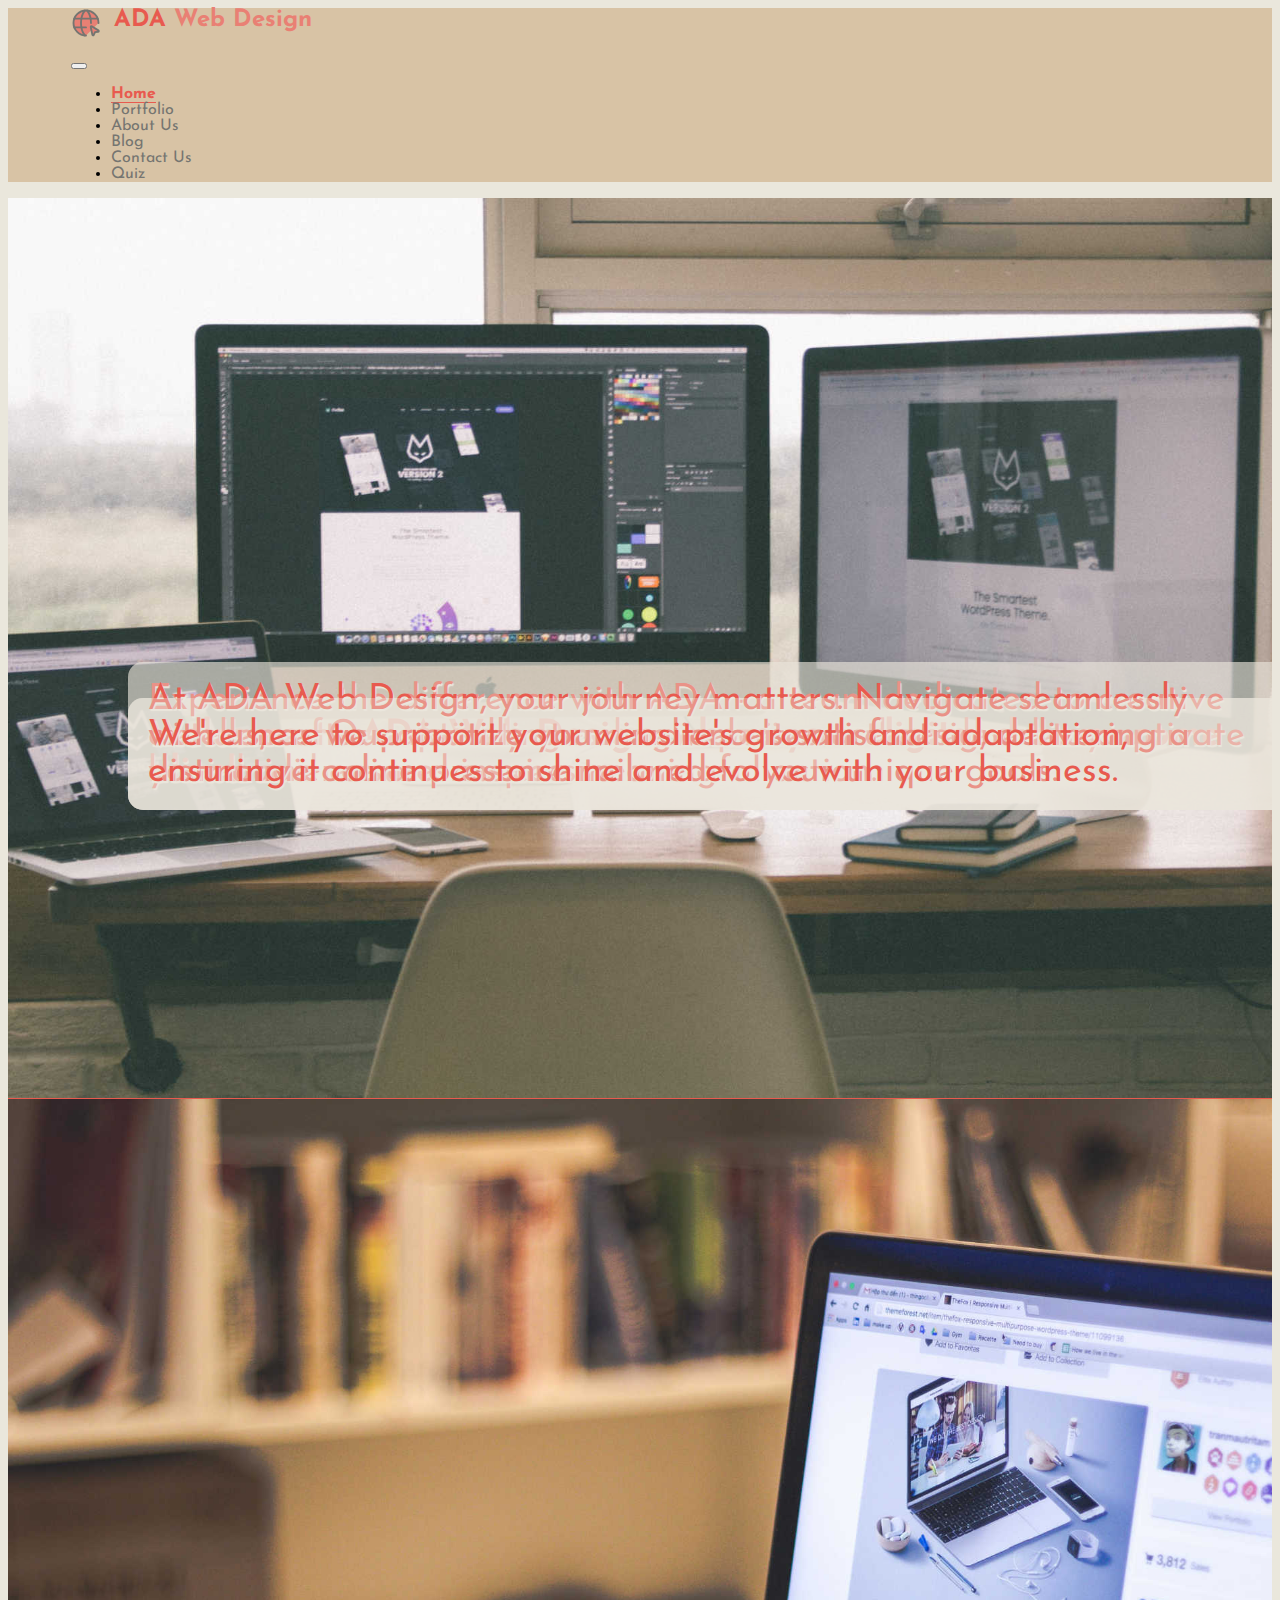
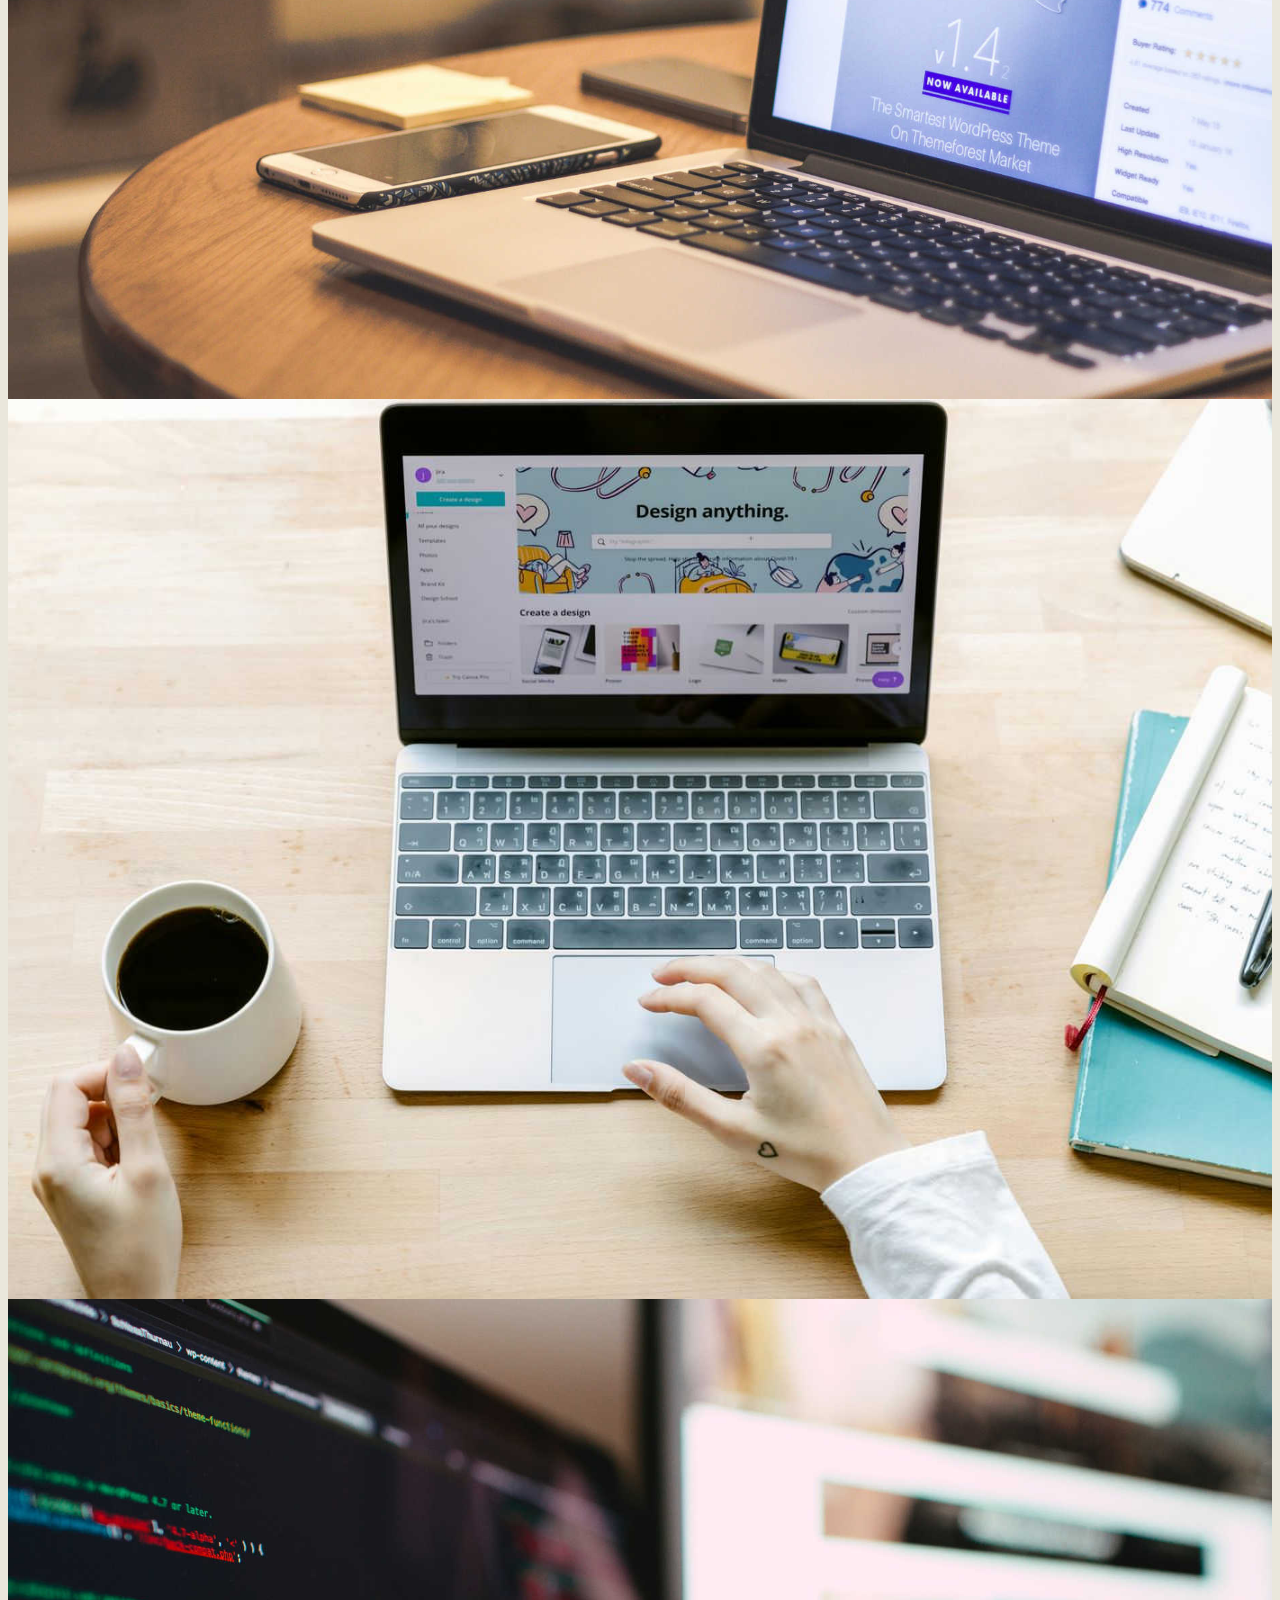
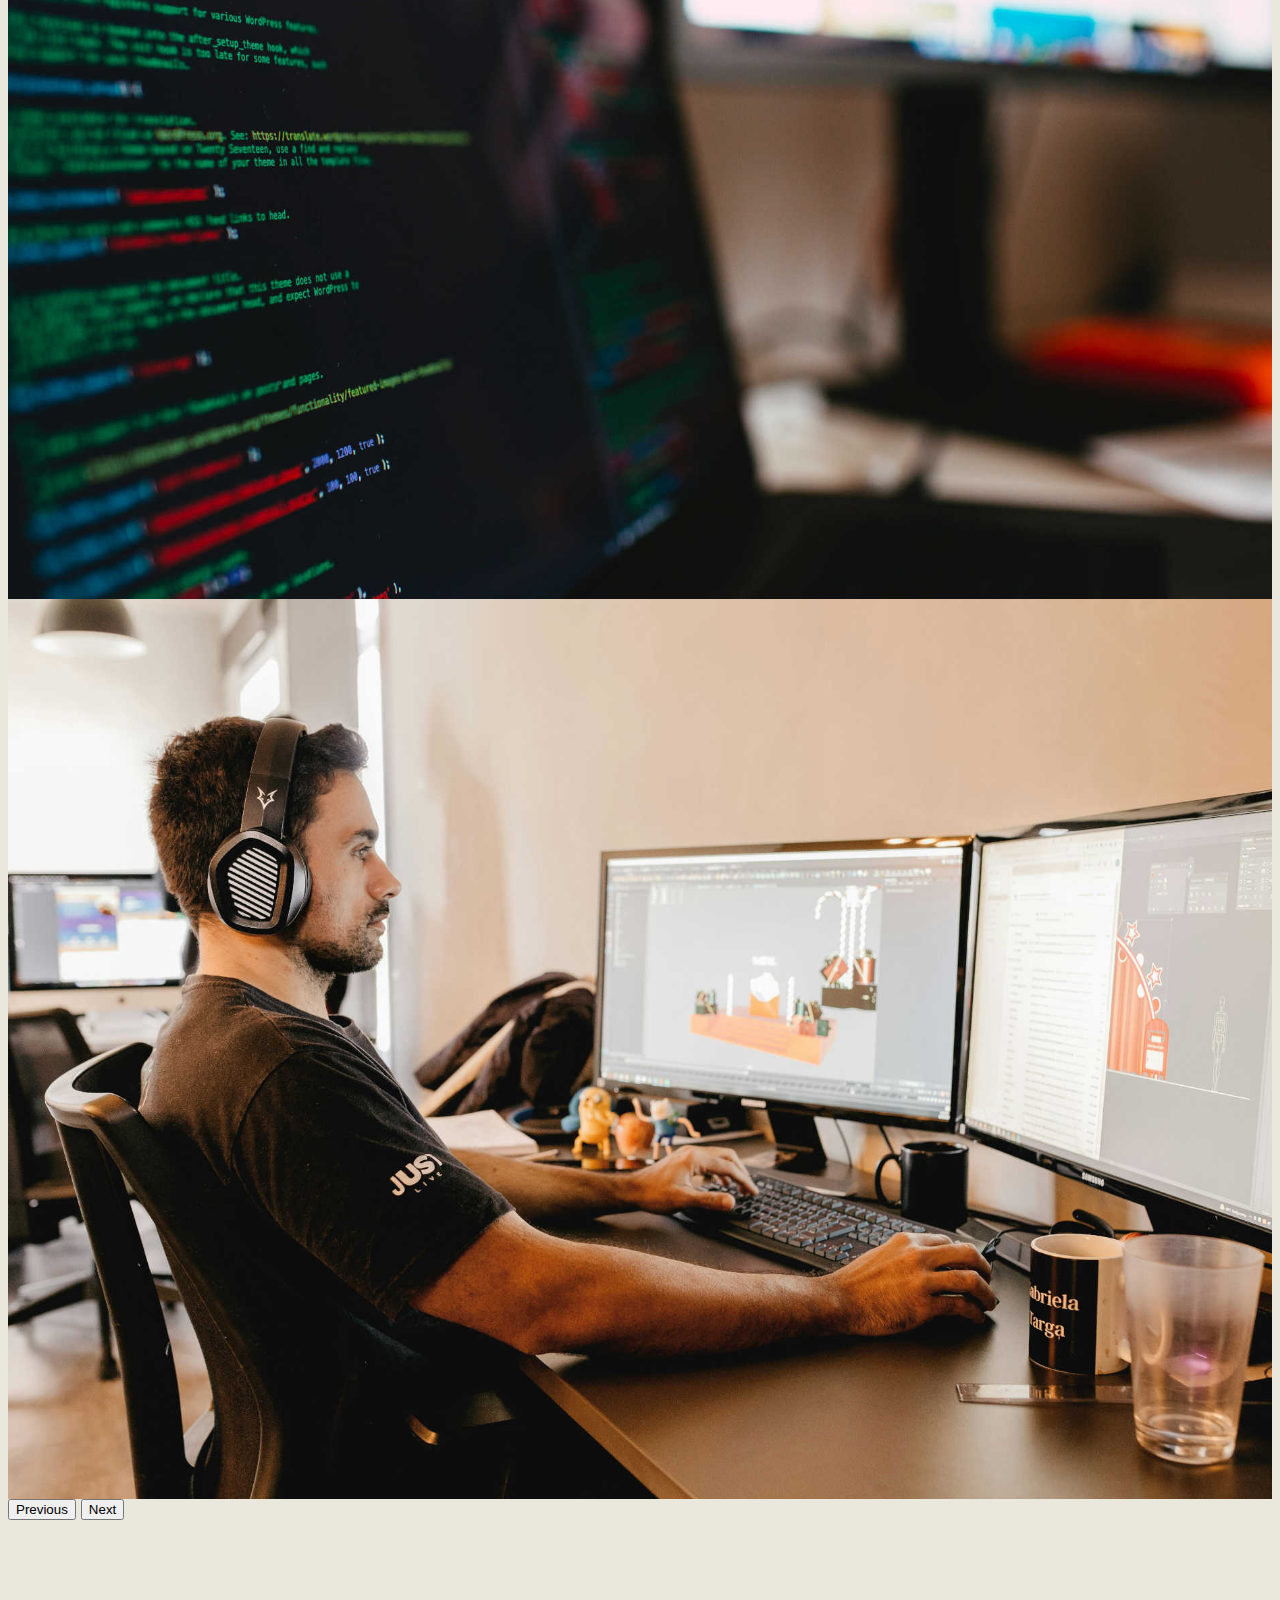
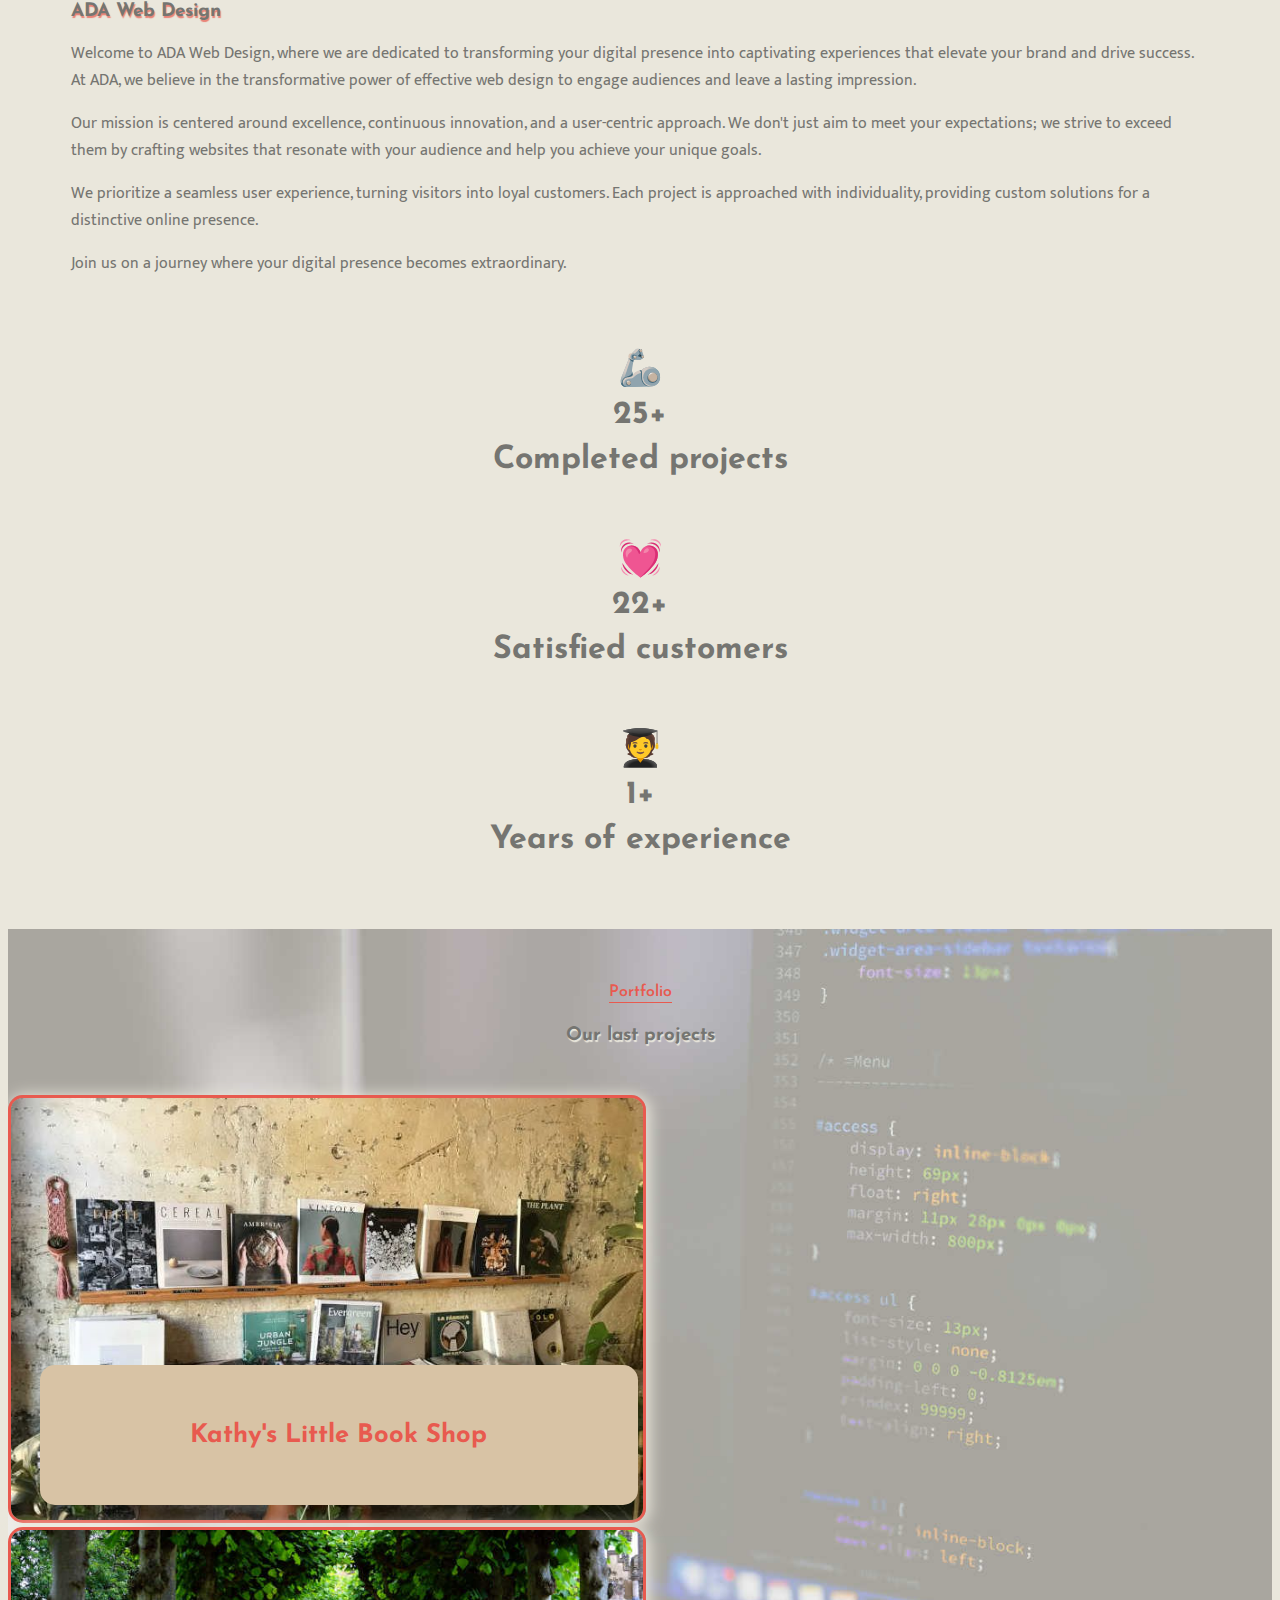
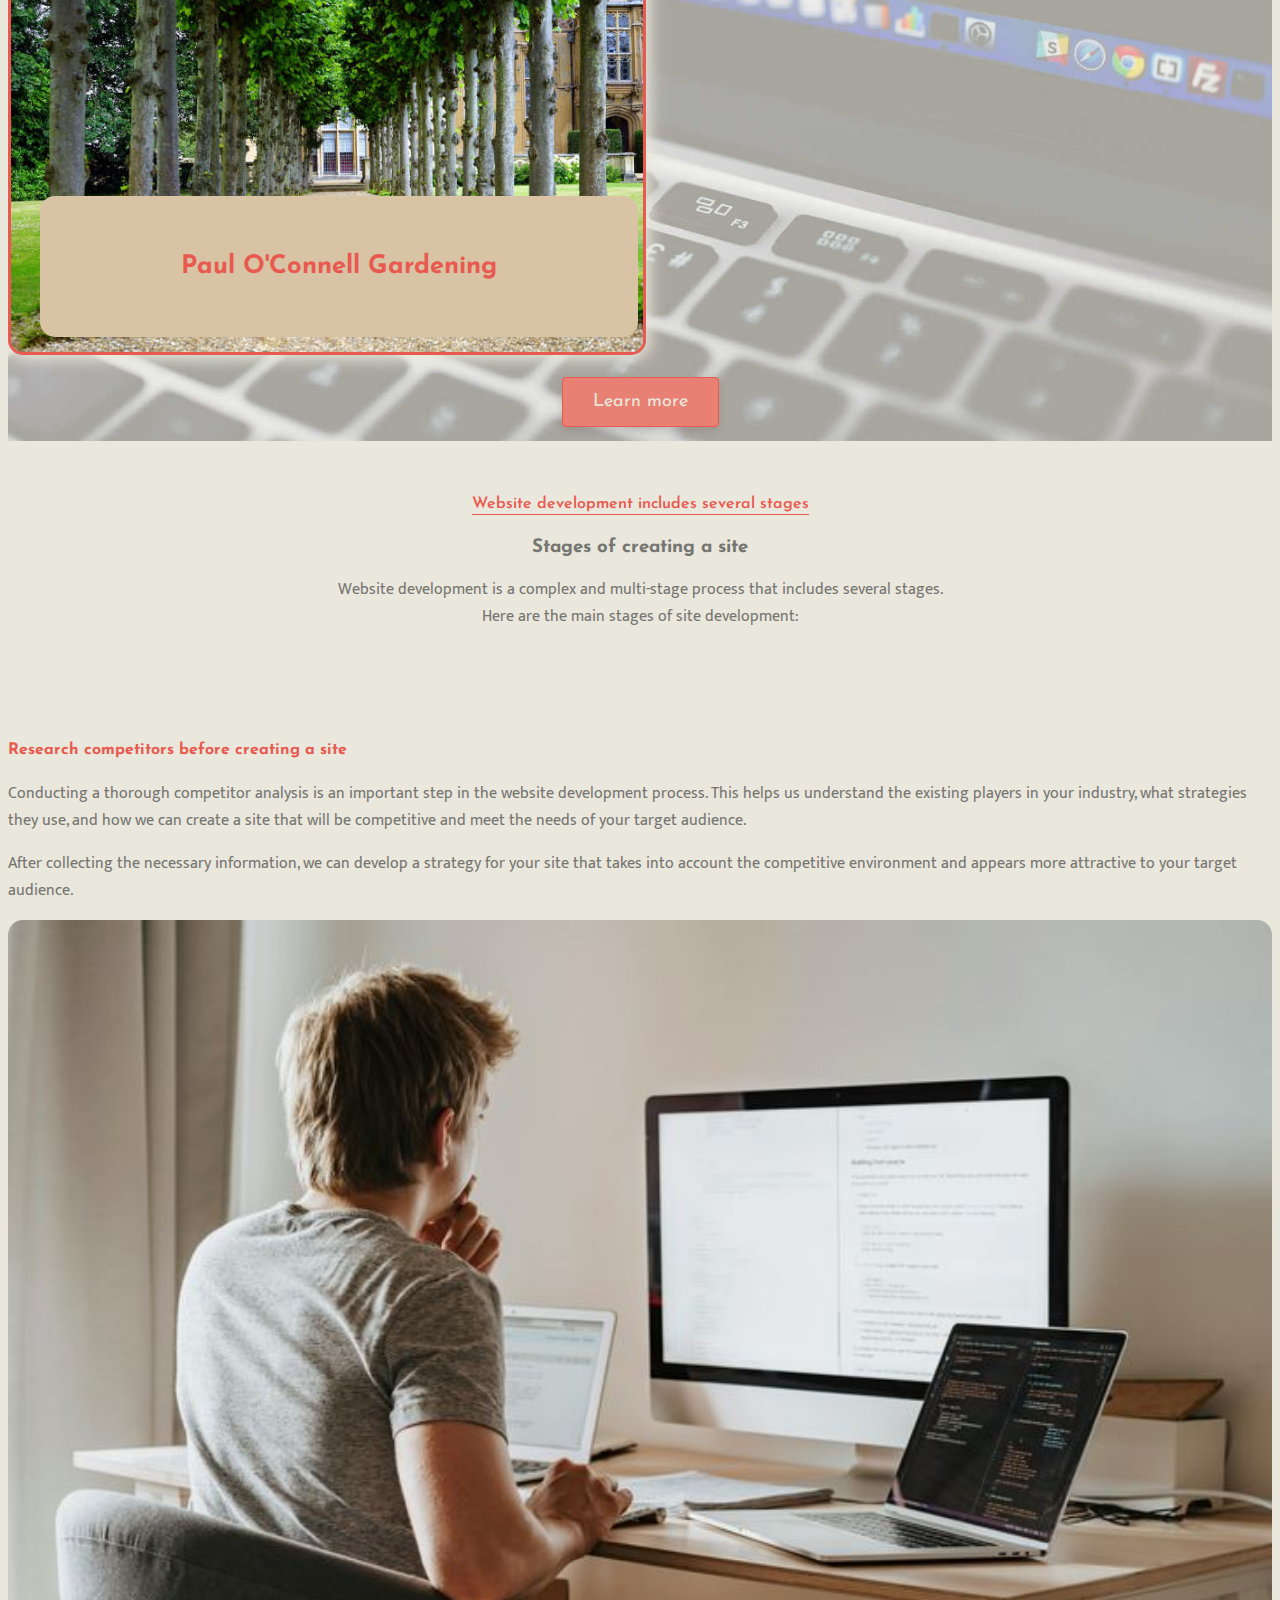
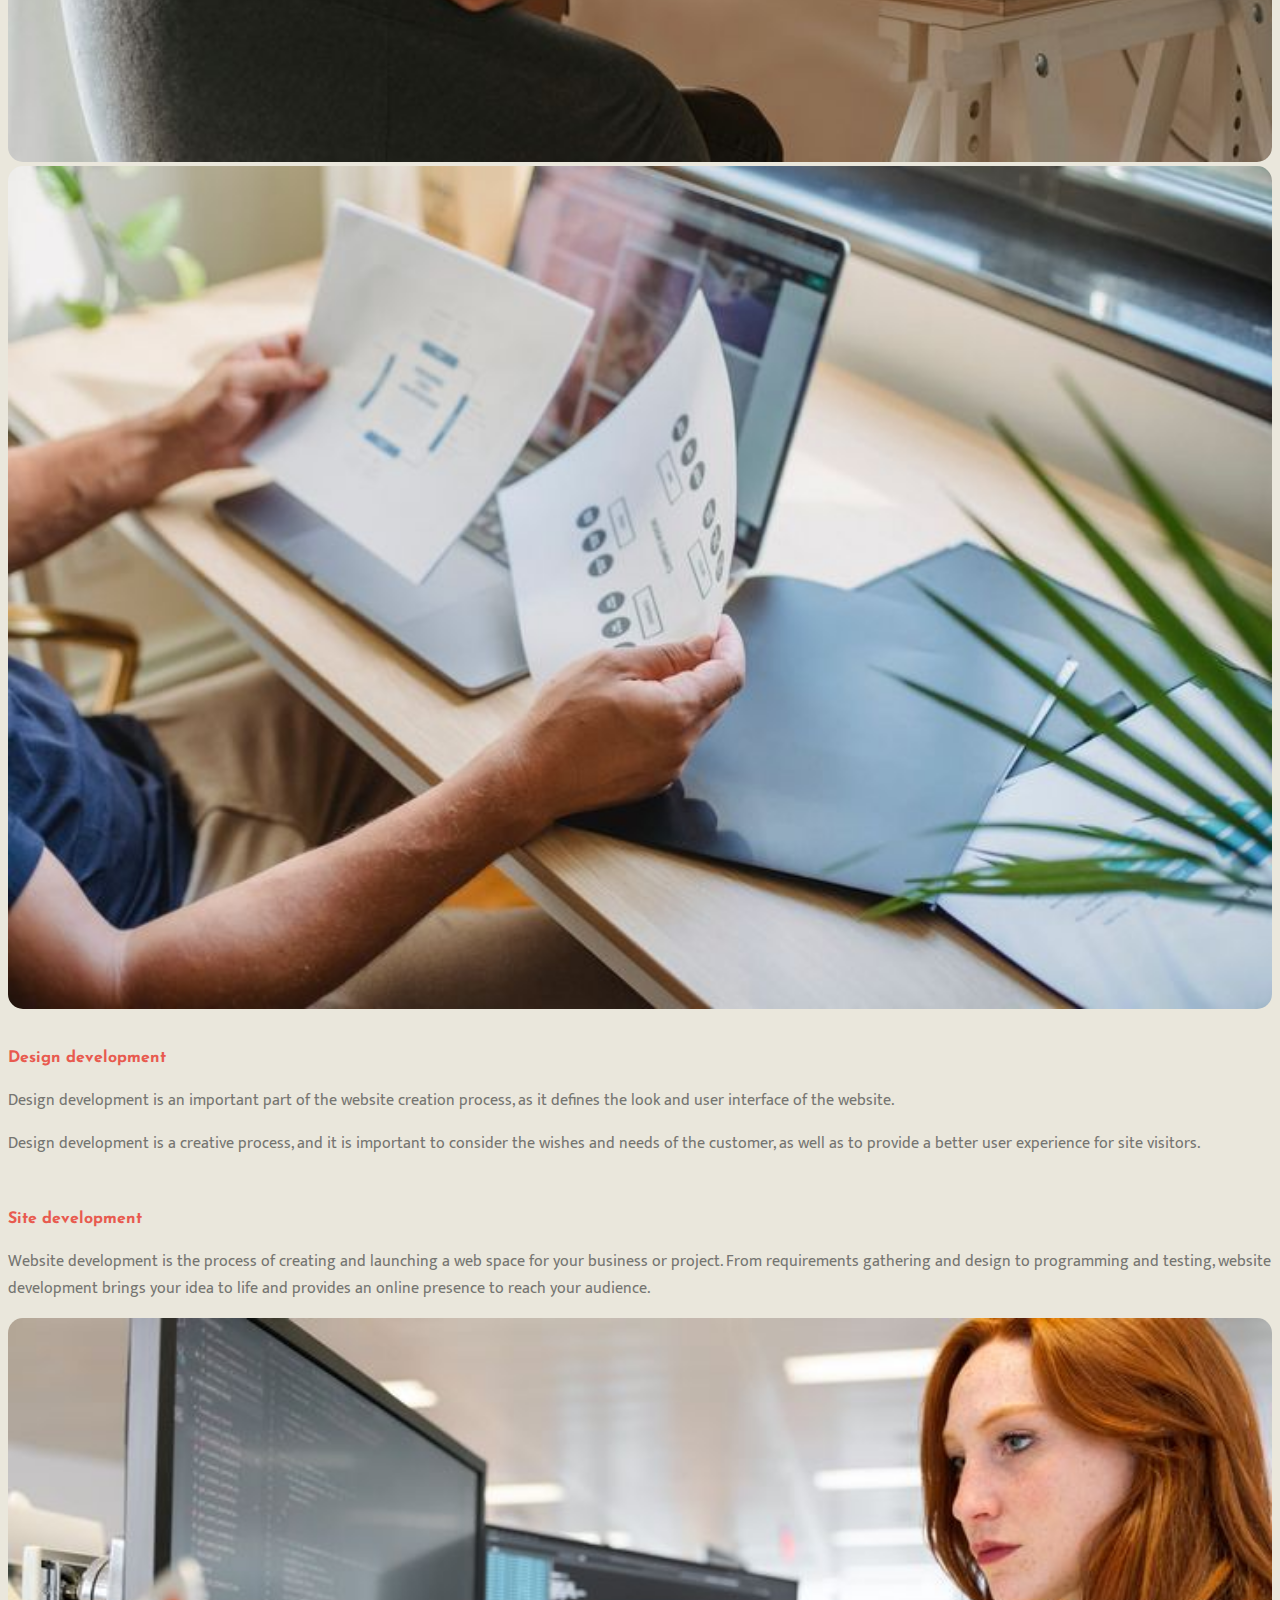
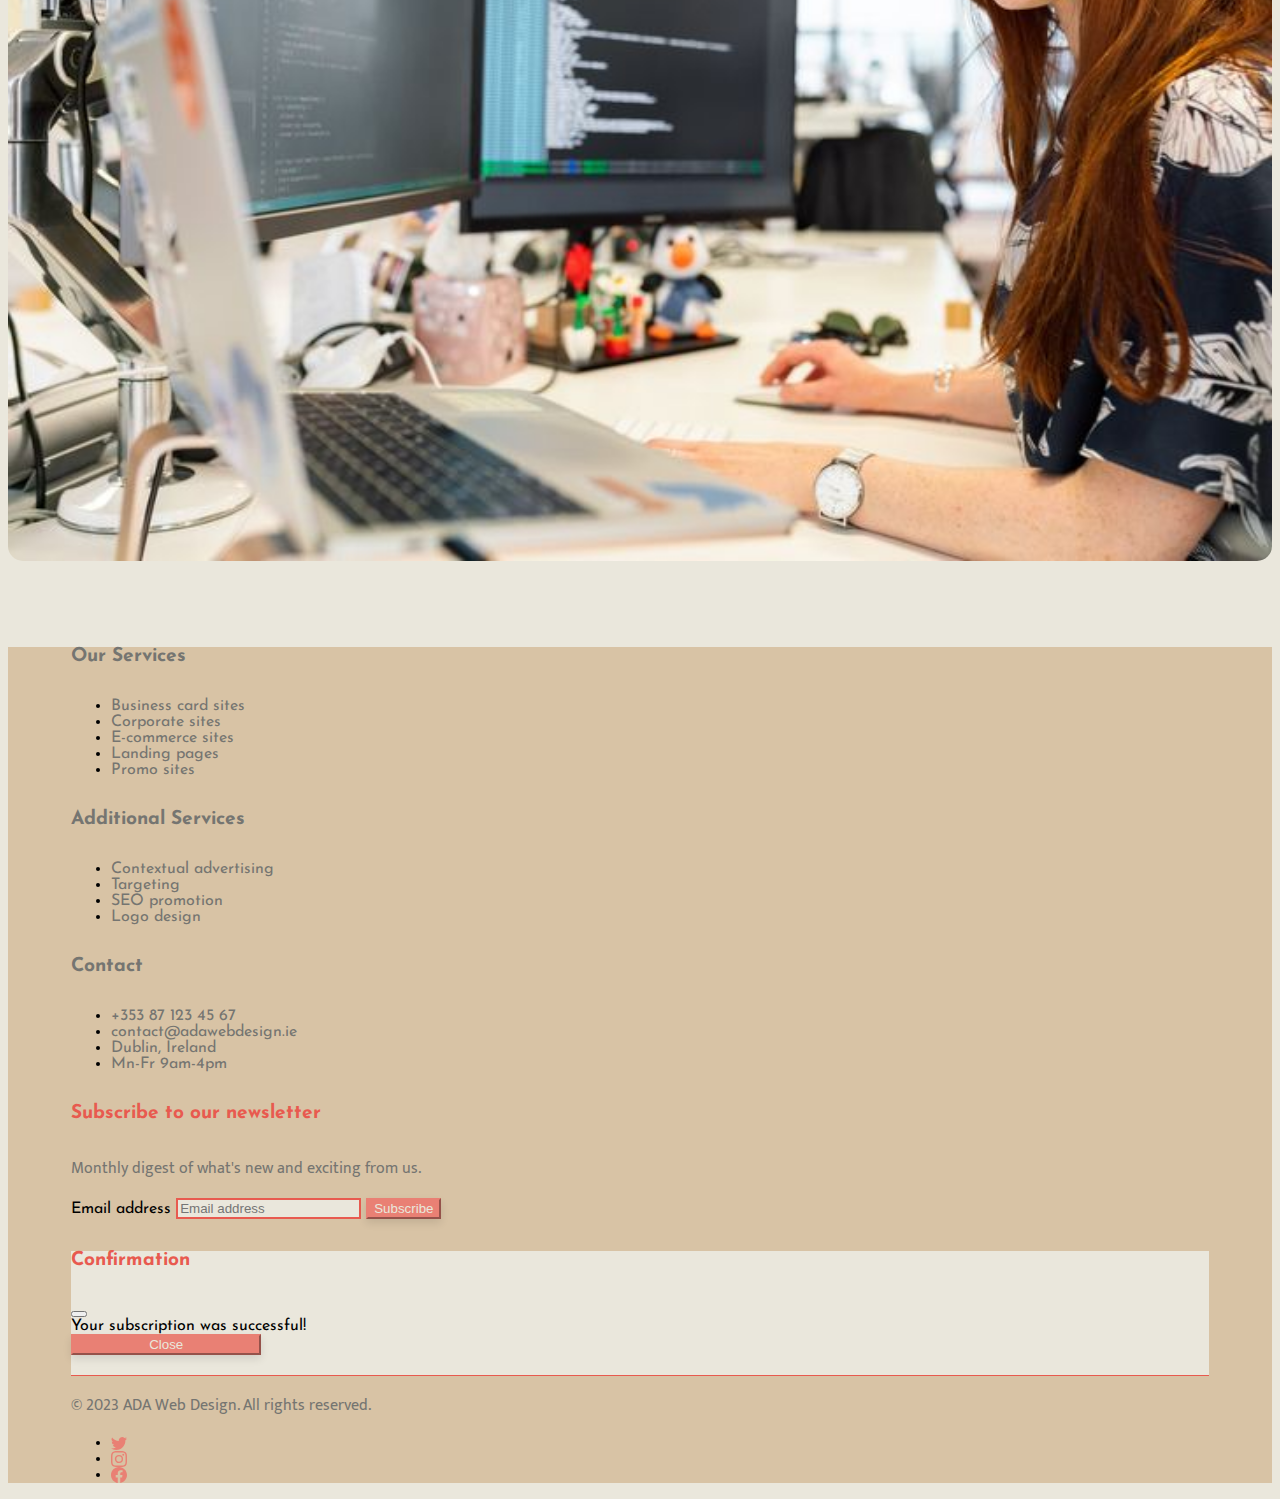
==== commit 84a0ee68: "added google font emoji" ====
--- a/src/index.html
+++ b/src/index.html
@@ -1,5 +1,4 @@
 <!--author: Anasytasiia Kovalenko -->
-<!DOCTYPE html>
 <!DOCTYPE html>
 <html lang="en">
   <head>
@@ -12,7 +11,7 @@
     <!-- Google fonts: -->
     <link rel="preconnect" href="https://fonts.googleapis.com">
     <link rel="preconnect" href="https://fonts.gstatic.com" crossorigin>
-    <link href="https://fonts.googleapis.com/css2?family=Josefin+Sans:wght@100;300;400;500;700&family=Mukta:wght@300;400;500;700&display=swap" rel="stylesheet">
+    <link href="https://fonts.googleapis.com/css2?family=Josefin+Sans:wght@100;300;400;500;700&family=Mukta:wght@300;400;500;700&family=Noto+Color+Emoji&display=swap" rel="stylesheet">
 
     <!-- Bootstrap: -->
     <link href="https://cdn.jsdelivr.net/npm/bootstrap@5.3.2/dist/css/bootstrap.min.css" rel="stylesheet" integrity="sha384-T3c6CoIi6uLrA9TneNEoa7RxnatzjcDSCmG1MXxSR1GAsXEV/Dwwykc2MPK8M2HN" crossorigin="anonymous">
@@ -32,9 +31,11 @@
     <nav class="navbar navbar-expand-md bg-body-tertiary fixed-top" id="navbar">
       <div class="container-fluid af-nav-container">
         <a class="navbar-brand" href="index.html" id="ada-name">
+          <!-- SVG icon for the logo taken from https://iconoir.com/ but with modified styles -->
           <svg width="30px" height="30px" stroke-width="1.5" viewBox="0 0 24 24" fill="none" xmlns="http://www.w3.org/2000/svg" color="#ac3b61"><path d="M22 12C22 6.47715 17.5228 2 12 2C6.47715 2 2 6.47715 2 12C2 17.5228 6.47715 22 12 22" stroke="#757571" stroke-width="1.5" stroke-linecap="round" stroke-linejoin="round"></path><path d="M13 2.04932C13 2.04932 16 5.99994 16 11.9999" stroke="#757571" stroke-width="1.5" stroke-linecap="round" stroke-linejoin="round"></path><path d="M11 21.9506C11 21.9506 8 17.9999 8 11.9999C8 5.99994 11 2.04932 11 2.04932" stroke="#757571" stroke-width="1.5" stroke-linecap="round" stroke-linejoin="round"></path><path d="M2.62964 15.5H12" stroke="#757571" stroke-width="1.5" stroke-linecap="round" stroke-linejoin="round"></path><path d="M2.62964 8.5H21.3704" stroke="#757571" stroke-width="1.5" stroke-linecap="round" stroke-linejoin="round"></path><path fill-rule="evenodd" clip-rule="evenodd" d="M21.8789 17.9174C22.3727 18.2211 22.3423 18.9604 21.8337 19.0181L19.2671 19.309L18.1159 21.6213C17.8878 22.0795 17.1827 21.8552 17.0661 21.2873L15.8108 15.1713C15.7123 14.6913 16.1437 14.3892 16.561 14.646L21.8789 17.9174Z" stroke="#757571" stroke-width="1.5"></path></svg>
           <span>ADA</span> Web Design
         </a>
+        <!-- The auto-scrolling tagline below taken from https://blog.hubspot.com/website/scrolling-text-css with customized styles -->
         <div id="scroll-container">
           <div id="scroll-text">Making the Web a better place -  one website at a time!</div>
         </div>
@@ -153,21 +154,21 @@
         <div class="row">
           <div class="col-4">
             <div class="nice_numbers">
-              <div class="nice_numbers-emoji">&#x1F31F</div>
+              <div class="nice_numbers-emoji">🦾</div>
               <div>25+</div>
               <strong> Completed projects </strong>
             </div>
           </div>
           <div class="col-4">
             <div class="nice_numbers">
-              <div class="nice_numbers-emoji">&#x1FAF6</div>
+              <div class="nice_numbers-emoji">💓</div>
               <div>22+</div>
               <strong> Satisfied customers </strong>
             </div>
           </div>
           <div class="col-4">
             <div class="nice_numbers">
-              <div class="nice_numbers-emoji">&#x1F5A5</div>
+              <div class="nice_numbers-emoji">🧑‍🎓</div>
               <div>1+</div>
               <strong> Years of experience </strong>
             </div>
@@ -355,6 +356,7 @@
         </div>
 
         <!-- Copyright and Social Medial Icons -->
+        <!-- Social media icons taken from https://icons.getbootstrap.com/ but with modified styles -->
         <div class="d-flex flex-column flex-sm-row justify-content-between py-4 my-4 border-top">
           <p>&copy; 2023 ADA Web Design. All rights reserved.</p>
           <ul class="list-unstyled d-flex">
--- a/src/styles/style.css
+++ b/src/styles/style.css
@@ -160,22 +160,22 @@
 }
 
 .main-background {
-    background-image: url('../images/main-background.jpg');
+    background-image: url('../images/backgrounds/main-background.jpg');
     background-size: cover;
 }
 
 .quiz-background {
-    background-image: url('../images/quiz-background.jpg');
+    background-image: url('../images/backgrounds/quiz-background.jpg');
     background-size: cover;
 }
 
 .contact-background {
-    background-image: url('../images/contact-background.jpg');
+    background-image: url('../images/backgrounds/contact-background.jpg');
     background-size: cover;
 }
 
 .about-background {
-    background-image: url('../images/about-background.jpg');
+    background-image: url('../images/backgrounds/about-background.jpg');
     background-size: cover;
 }
 
@@ -256,6 +256,7 @@
 .nice_numbers .nice_numbers-emoji {
     display: block;
     font-size: 36px;
+    font-family: 'Noto Color Emoji', sans-serif;
 }
 
 .projects{
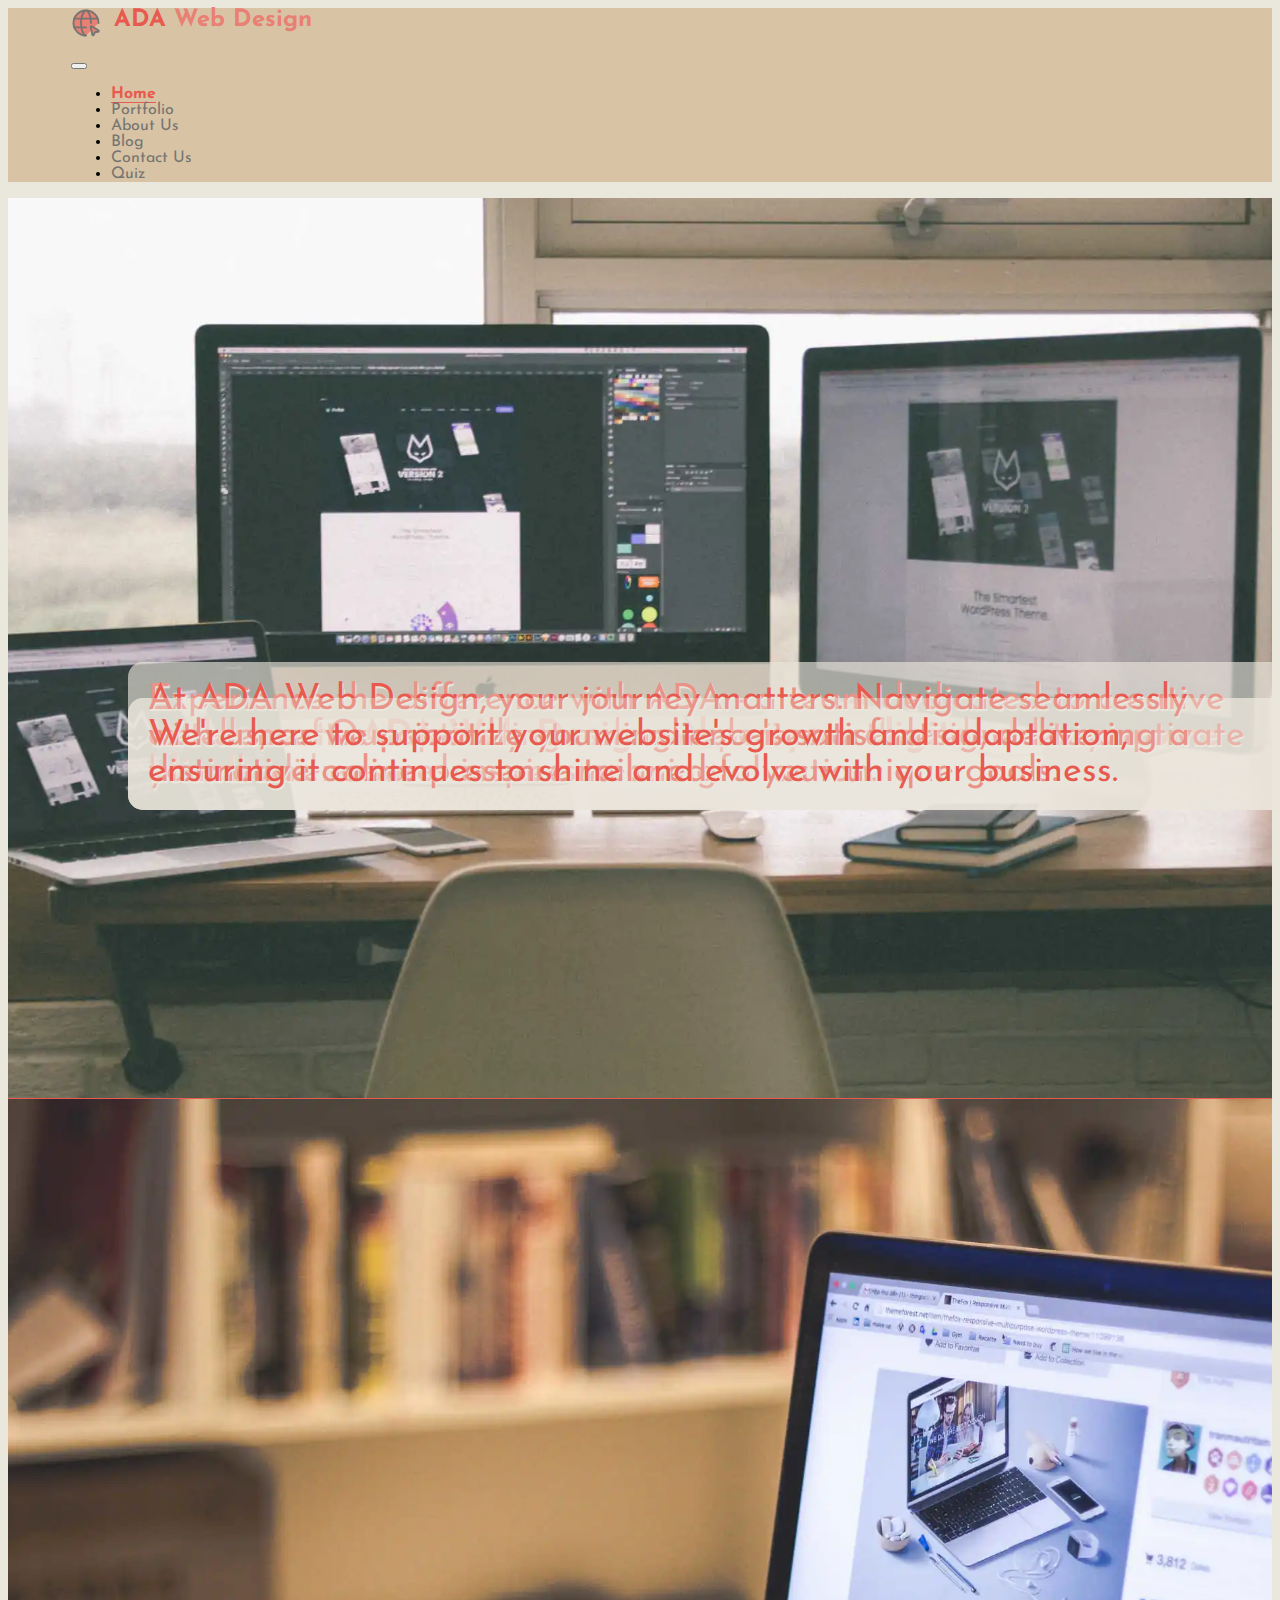
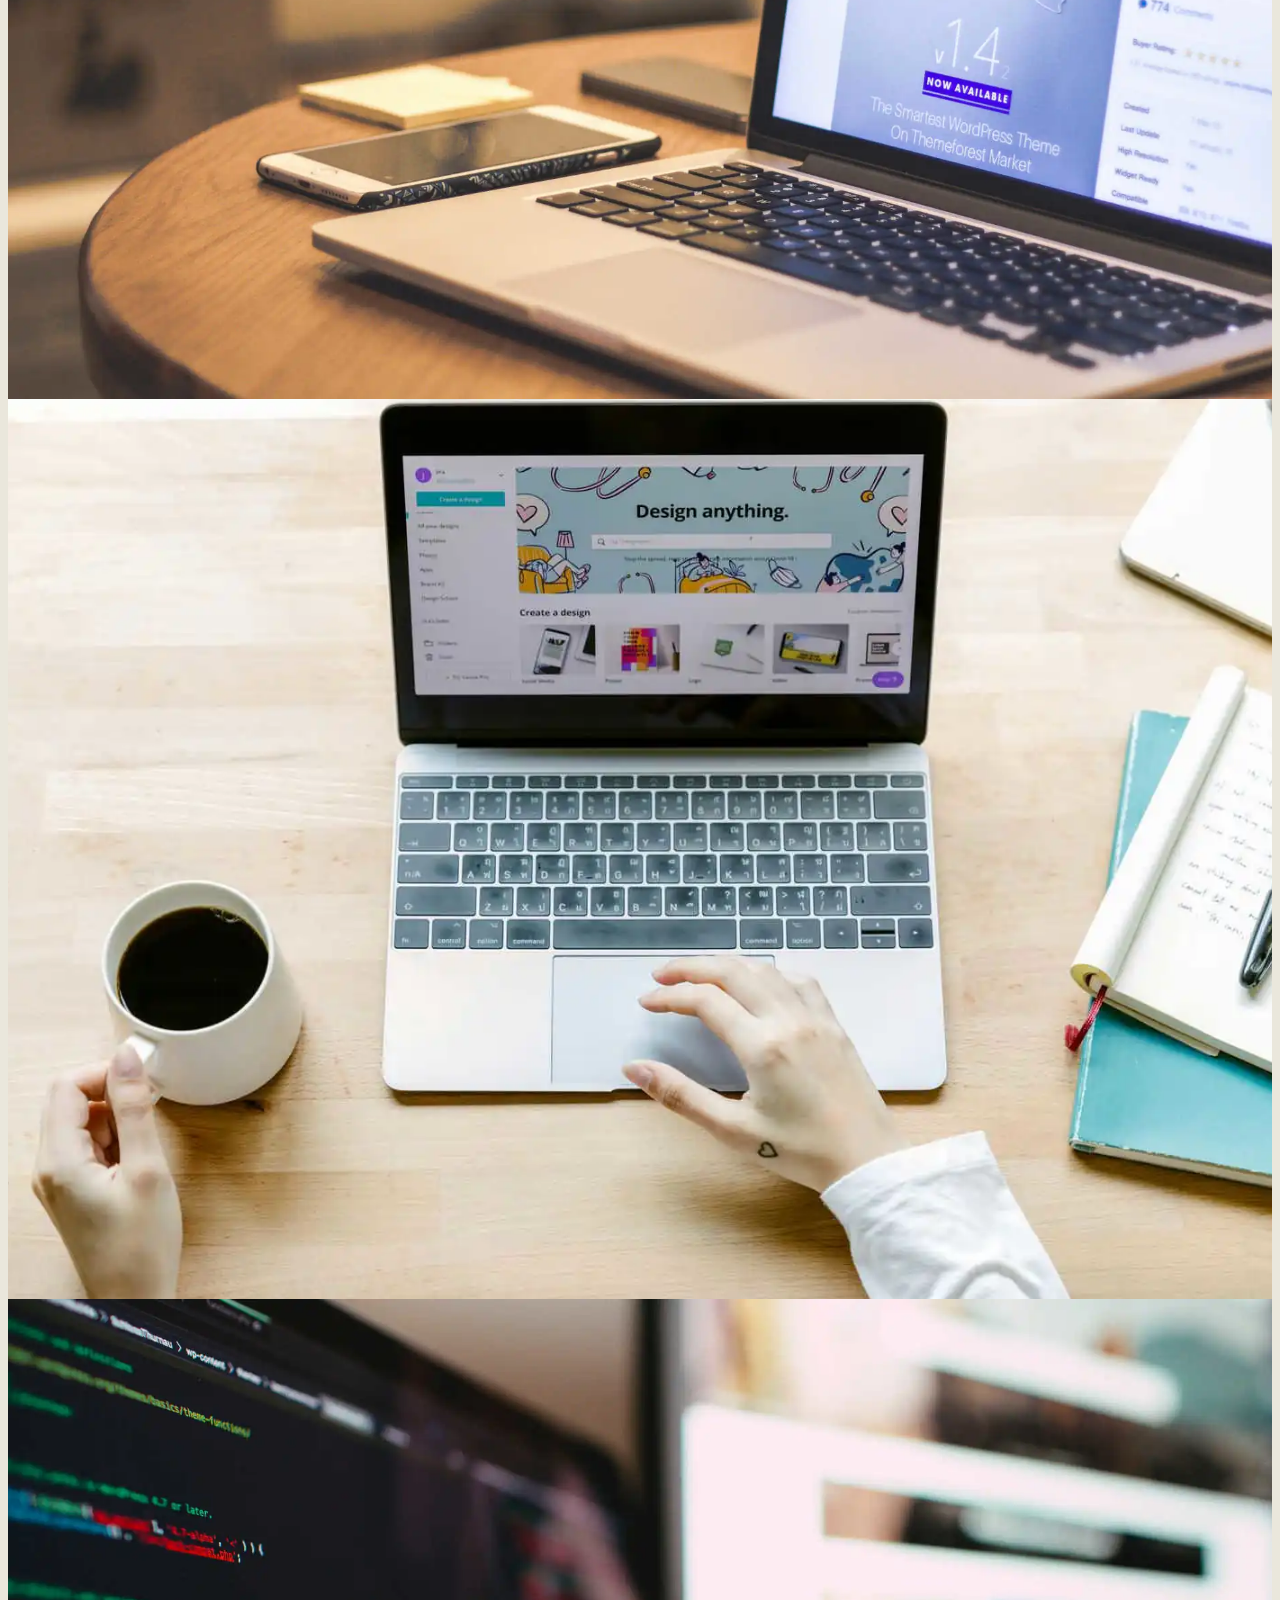
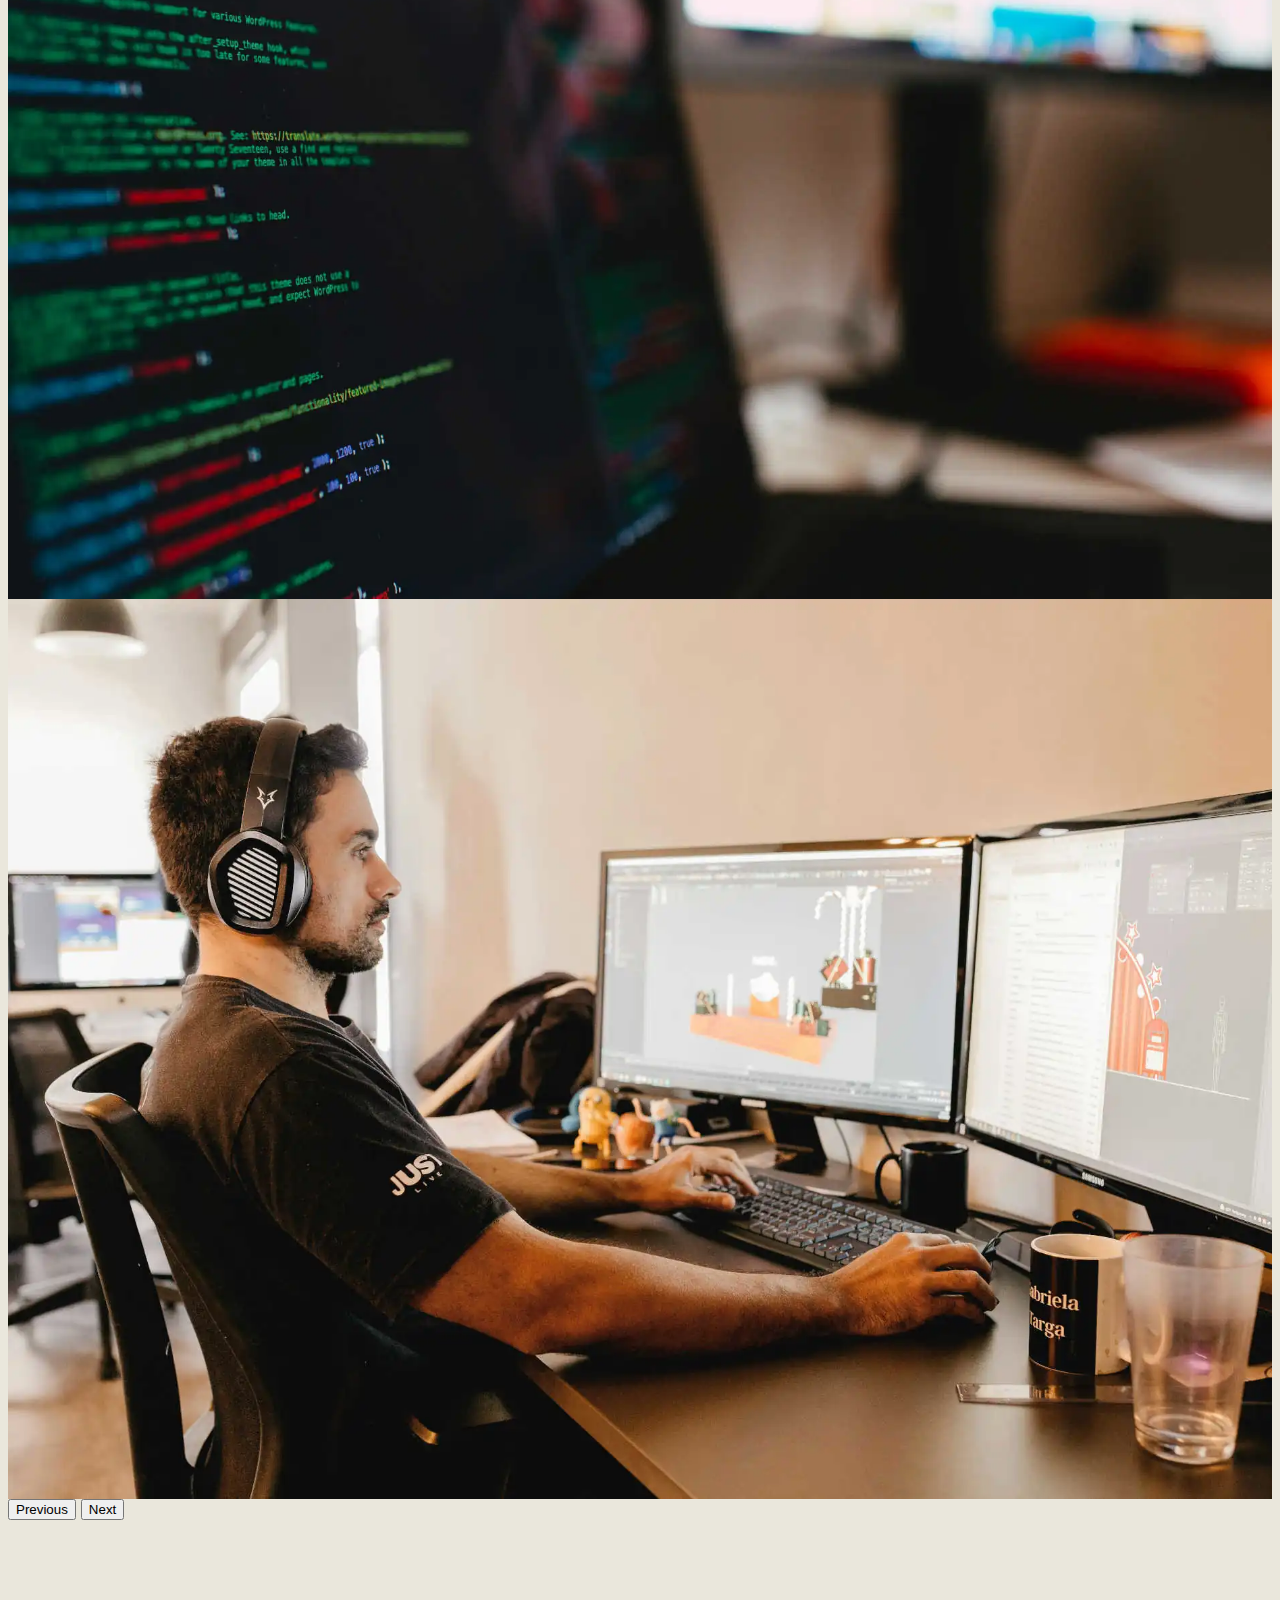
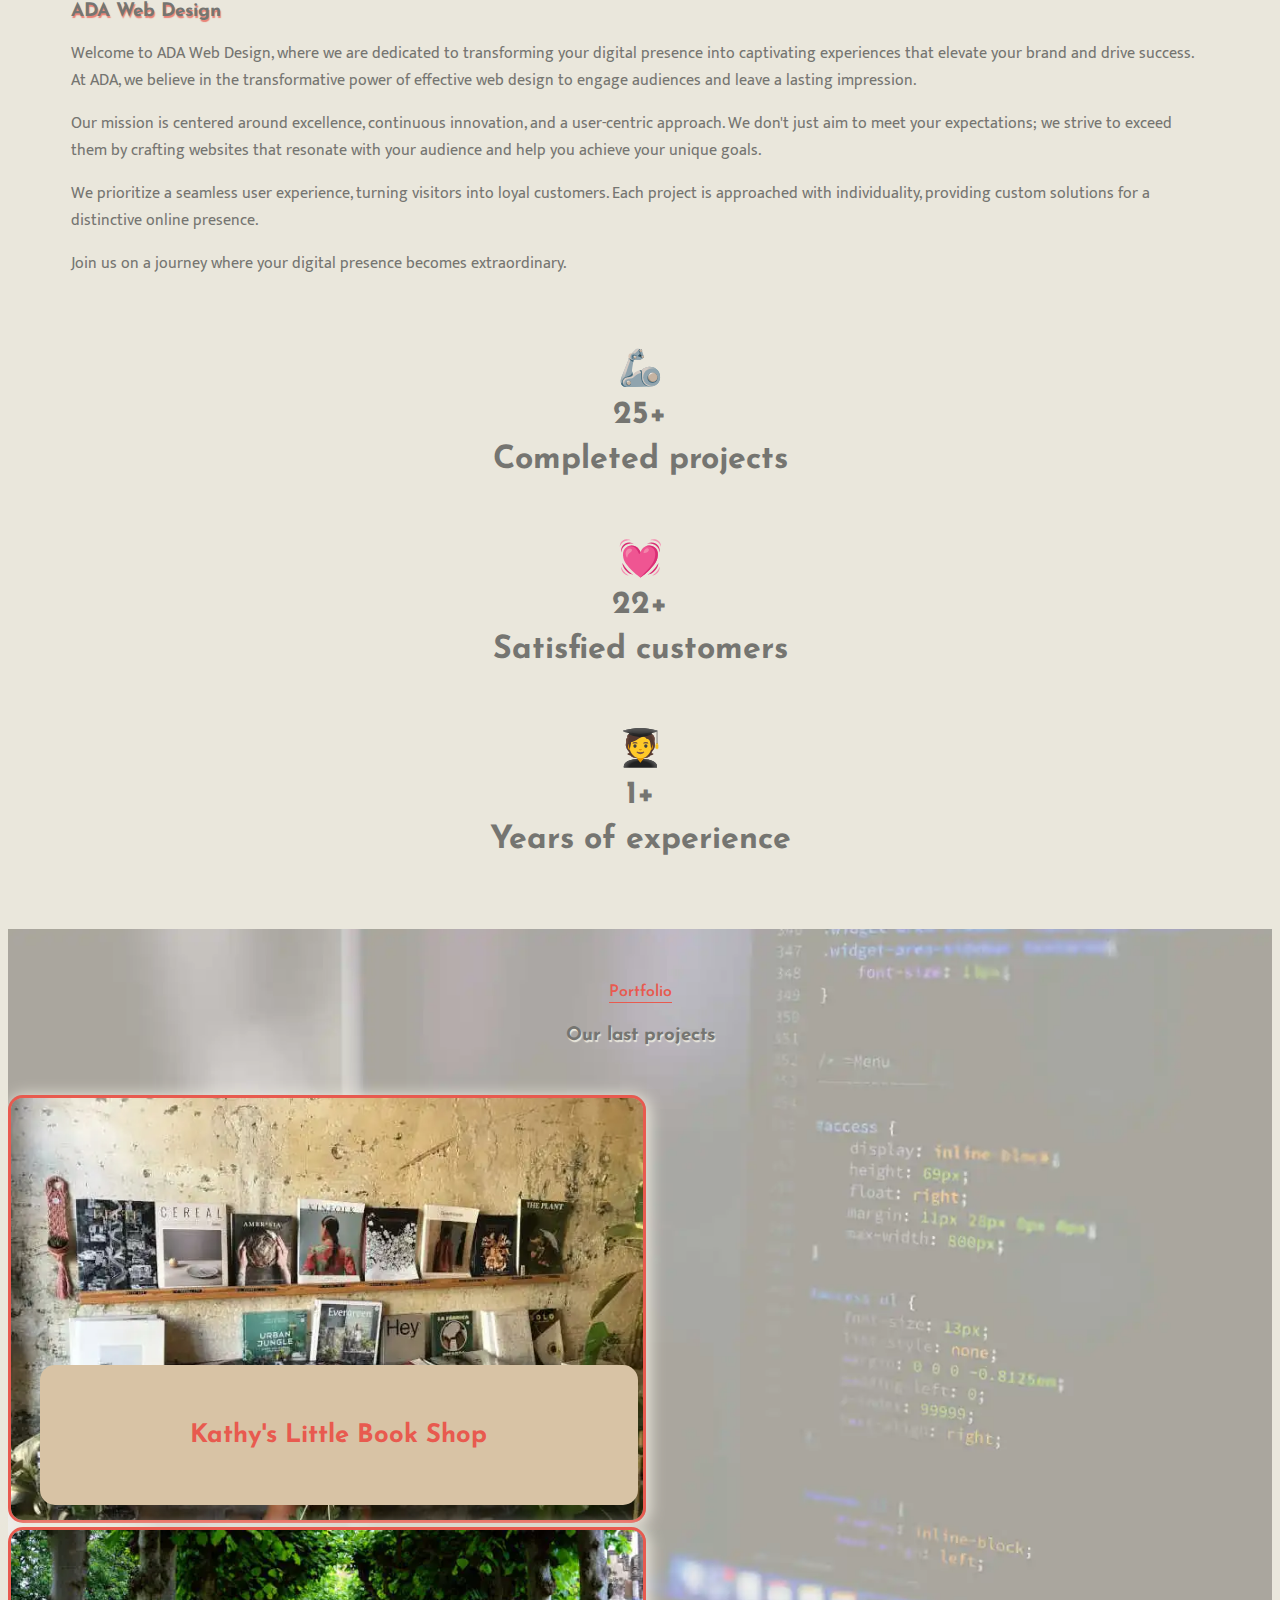
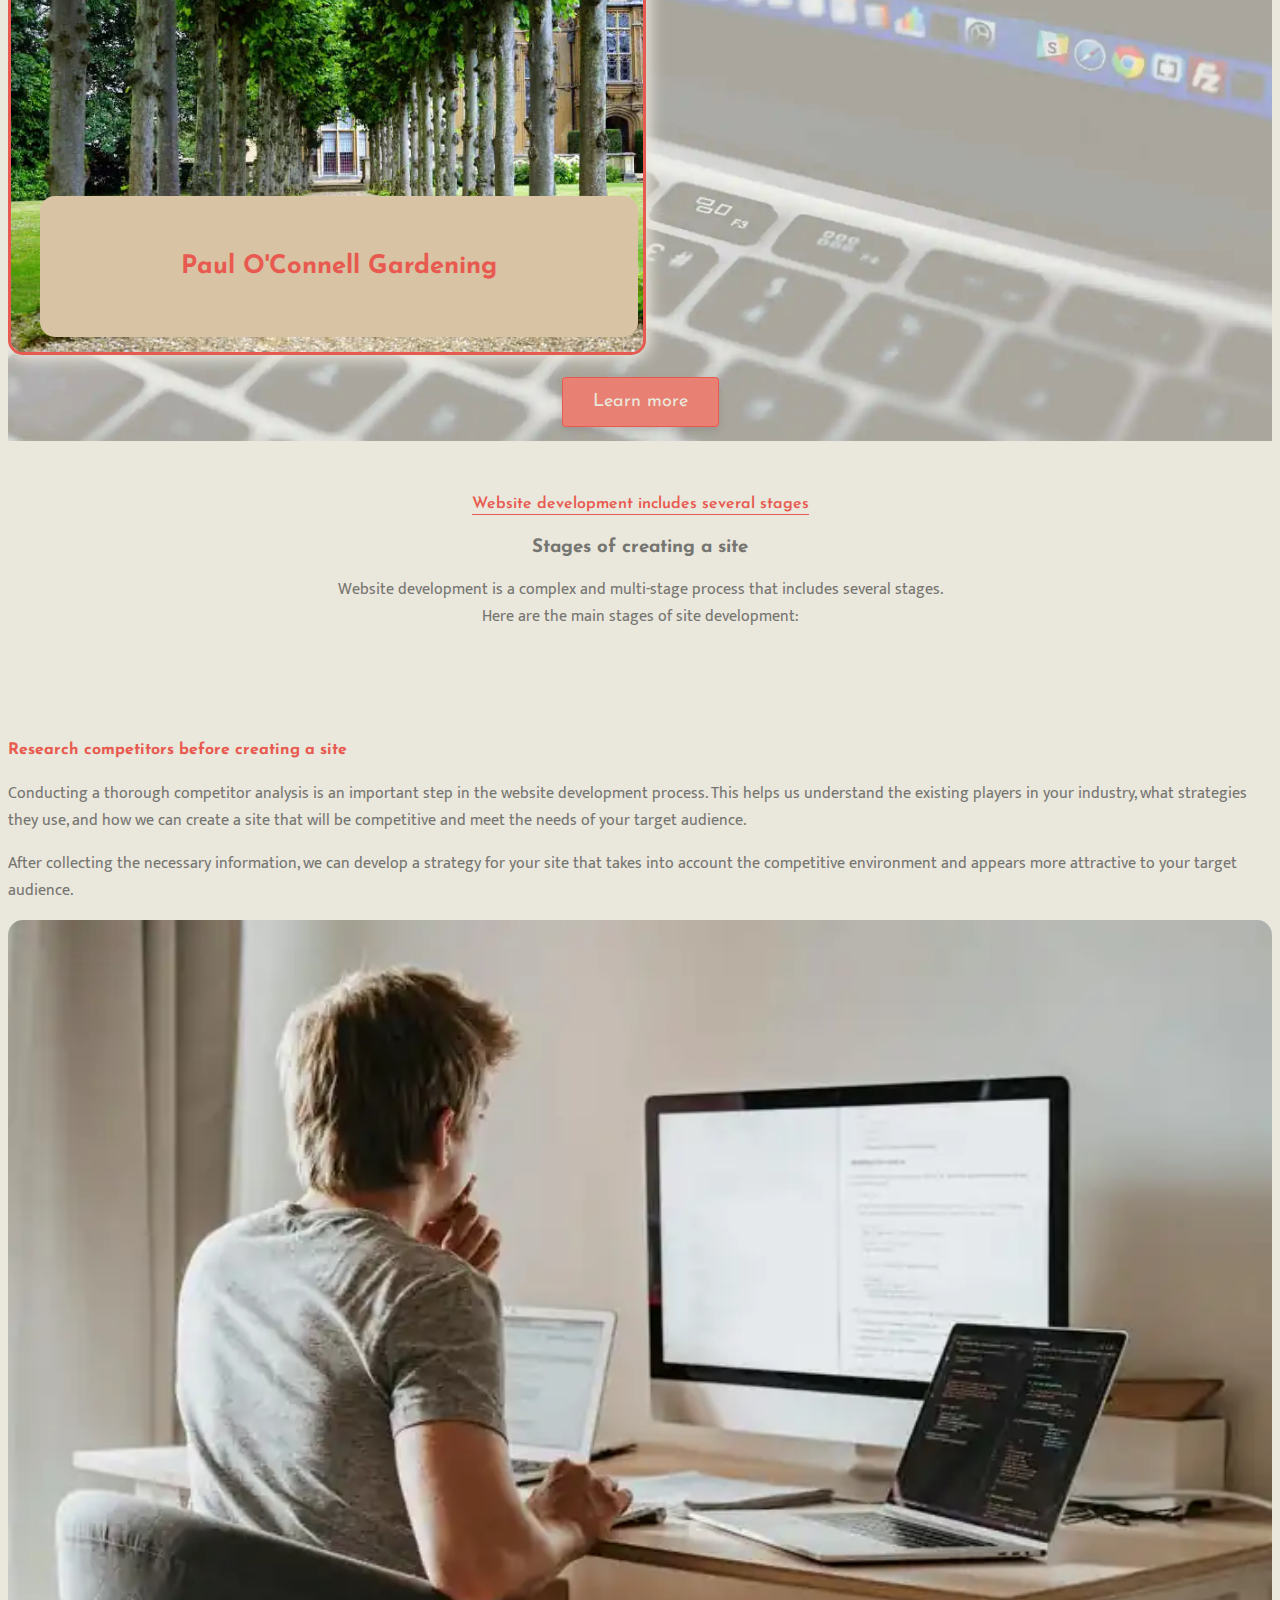
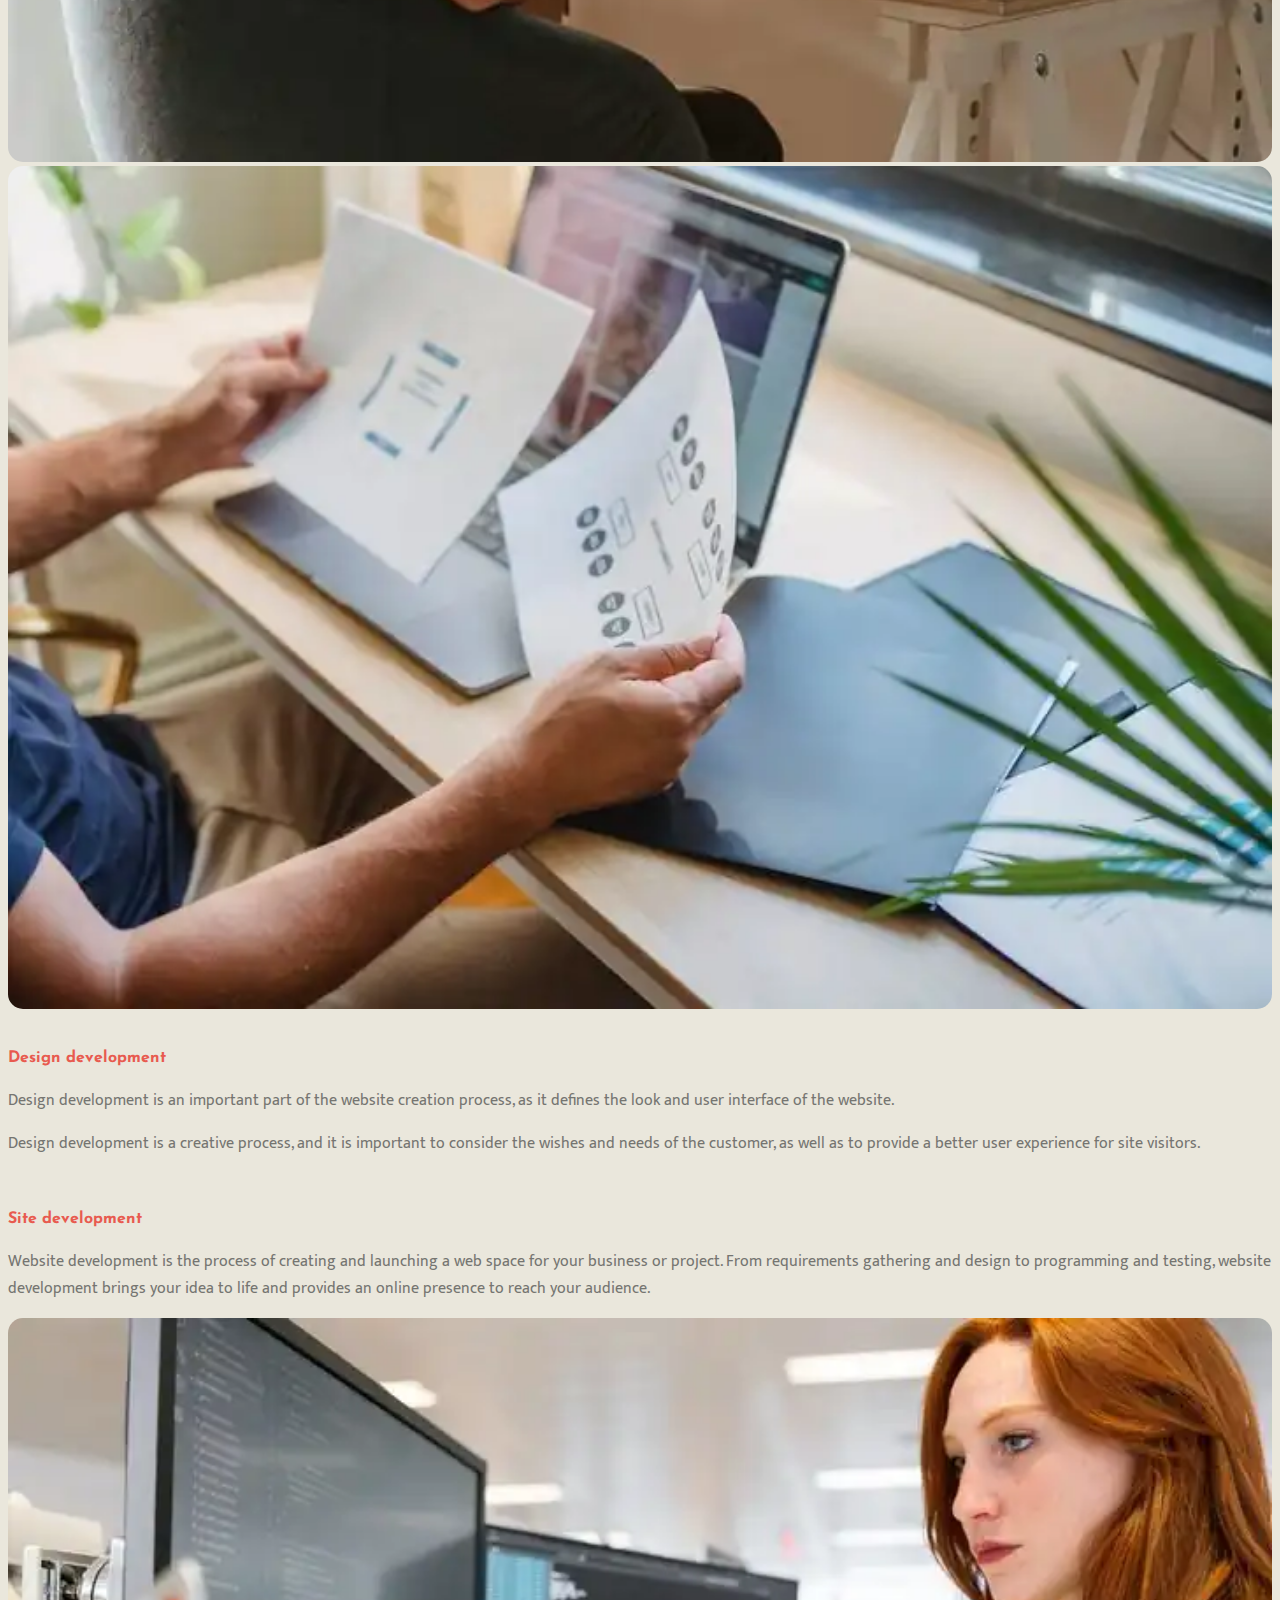
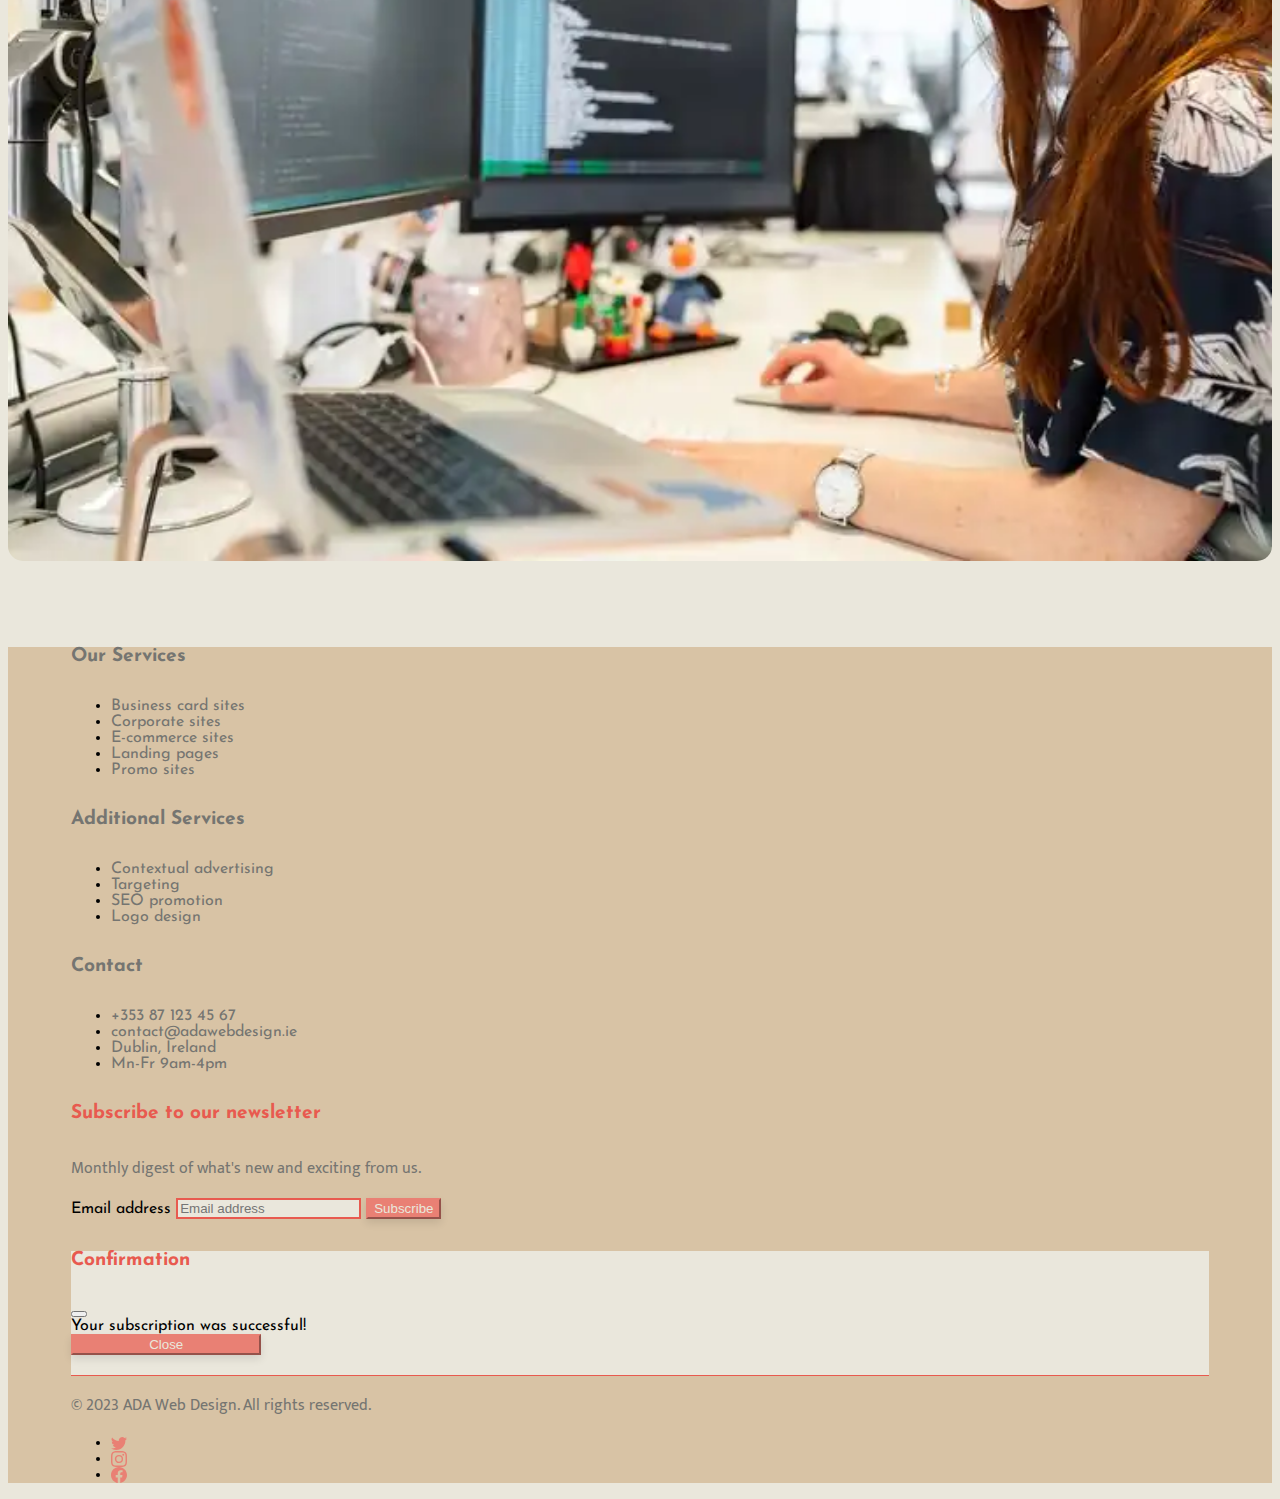
==== commit 5bfdf1c1: "optimized all imgs as webp" ====
--- a/src/index.html
+++ b/src/index.html
@@ -189,7 +189,7 @@
             <div class="col-lg-4 col-md-6 single-project">
               <div class="project-img">
                 <a href="portfolio.html" rel="nofollow">
-                  <img src="images/portfolio/bookshop.jpg" alt="Website and e-commerce app for a small independent bookshop">
+                  <img src="images/portfolio/bookshop.webp" alt="Website and e-commerce app for a small independent bookshop">
                 </a>
               </div>
               <div class="project-inner-text">
@@ -199,7 +199,7 @@
             <div class="col-lg-4 col-md-6 single-project">
               <div class="project-img">
                 <a href="portfolio.html" rel="nofollow">
-                  <img src="images/portfolio/gardening.jpg" alt="Website for a Dublin based gardening company">
+                  <img src="images/portfolio/gardening.webp" alt="Website for a Dublin based gardening company">
                 </a>
               </div>
               <div class="project-inner-text">
@@ -243,14 +243,14 @@
             </div>
             <div class="col-lg-6 col-md-12">
               <div class="stages-img">
-                <img src="images/main/stages-1.jpeg" alt="Men makes research before creating a site">
+                <img src="images/main/stages-1.webp" alt="Men makes research before creating a site">
               </div>
             </div>
           </div>
           <div class="row mb-4">
             <div class="col-lg-6 col-md-12 order-sm-2 order-lg-1">
               <div class="stages-img">
-                <img src="images/main/stages-2.jpeg" alt="Design development based on wishes of clients">
+                <img src="images/main/stages-2.webp" alt="Design development based on wishes of clients">
               </div>
             </div>
             <div class="col-lg-6 col-md-12 order-sm-1 order-lg-2">
@@ -280,7 +280,7 @@
             </div>
             <div class="col-lg-6 col-md-12">
               <div class="stages-img">
-                <img src="images/main/stages-3.jpeg" alt="Women is in a process of creating and launching a website for your business or project">
+                <img src="images/main/stages-3.webp" alt="Women is in a process of creating and launching a website for your business or project">
               </div>
             </div>
           </div>
--- a/src/styles/style.css
+++ b/src/styles/style.css
@@ -160,22 +160,22 @@
 }
 
 .main-background {
-    background-image: url('../images/backgrounds/main-background.jpg');
+    background-image: url('../images/backgrounds/main-background.webp');
     background-size: cover;
 }
 
 .quiz-background {
-    background-image: url('../images/backgrounds/quiz-background.jpg');
+    background-image: url('../images/backgrounds/quiz-background.webp');
     background-size: cover;
 }
 
 .contact-background {
-    background-image: url('../images/backgrounds/contact-background.jpg');
+    background-image: url('../images/backgrounds/contact-background.webp');
     background-size: cover;
 }
 
 .about-background {
-    background-image: url('../images/backgrounds/about-background.jpg');
+    background-image: url('../images/backgrounds/about-background.webp');
     background-size: cover;
 }
 
@@ -210,19 +210,19 @@
 }
 
 .img-carousel-1 {
-    background-image: url(../images/carousel/BG_im_1.jpeg);
+    background-image: url(../images/carousel/BG_im_1.webp);
 }
 .img-carousel-2 {
-    background-image: url(../images/carousel/BG_im_2.jpeg);
+    background-image: url(../images/carousel/BG_im_2.webp);
 }
 .img-carousel-3 {
-    background-image: url(../images/carousel/BG_im_3.jpg);
+    background-image: url(../images/carousel/BG_im_3.webp);
 }
 .img-carousel-4{
-    background-image: url(../images/carousel/BG_im_4.jpeg);
+    background-image: url(../images/carousel/BG_im_4.webp);
 }
 .img-carousel-5{
-    background-image: url(../images/carousel/BG_im_5.jpeg);
+    background-image: url(../images/carousel/BG_im_5.webp);
 }
 .shotly-about-company{
     padding: 5% 5% 0 5%;
@@ -233,7 +233,7 @@
     text-shadow: 1px 2px 1px var(--buttons-color)
 }
 .backimage{
-    background: url(../images/main/Bg_img_project.jpeg) !important;
+    background: url(../images/main/Bg_img_project.webp) !important;
     background-size: cover !important;
     background-position: center center !important;
     background-repeat: no-repeat !important;
@@ -481,7 +481,7 @@
   }
   
   .articleImageBig {
-    background-image: url("../images/blog/1.jpg");
+    background-image: url("../images/blog/1.webp");
     background-position: center;
     height: 200px;
     margin-bottom: var(--space-lg);
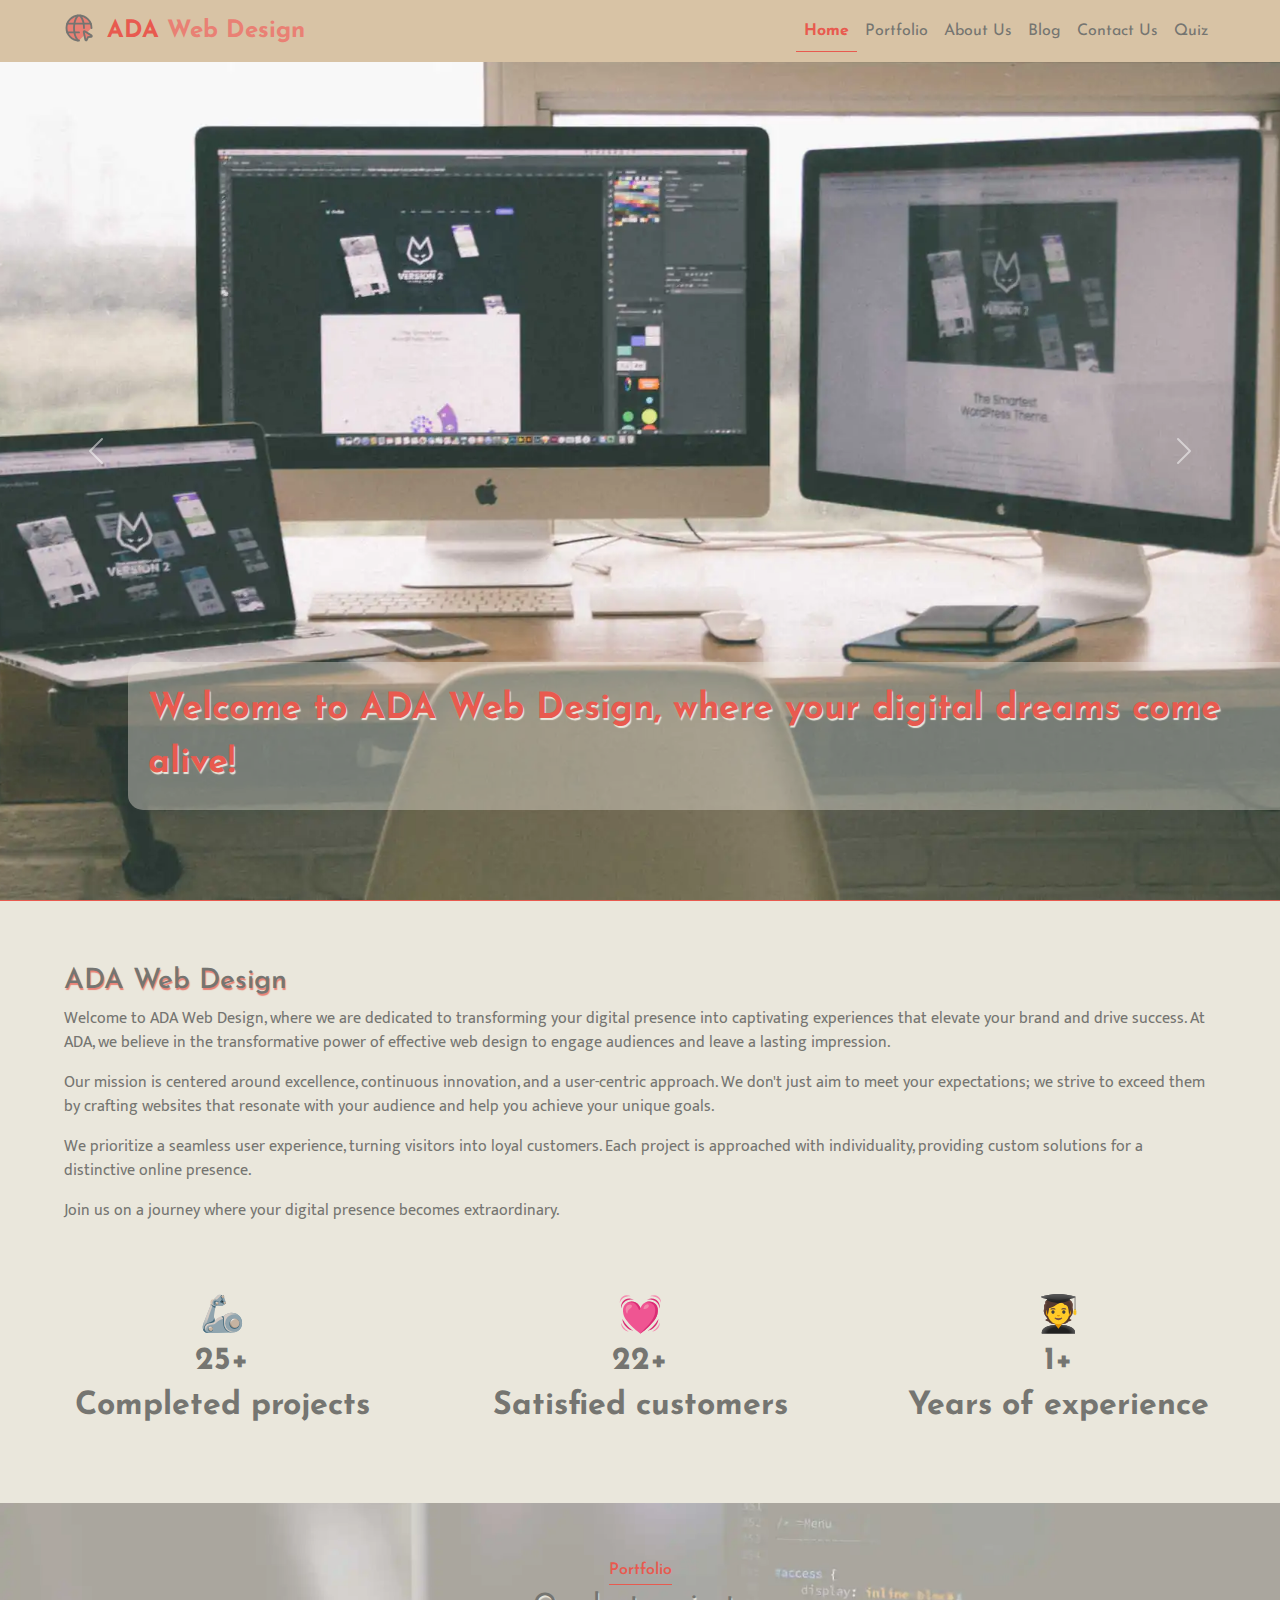
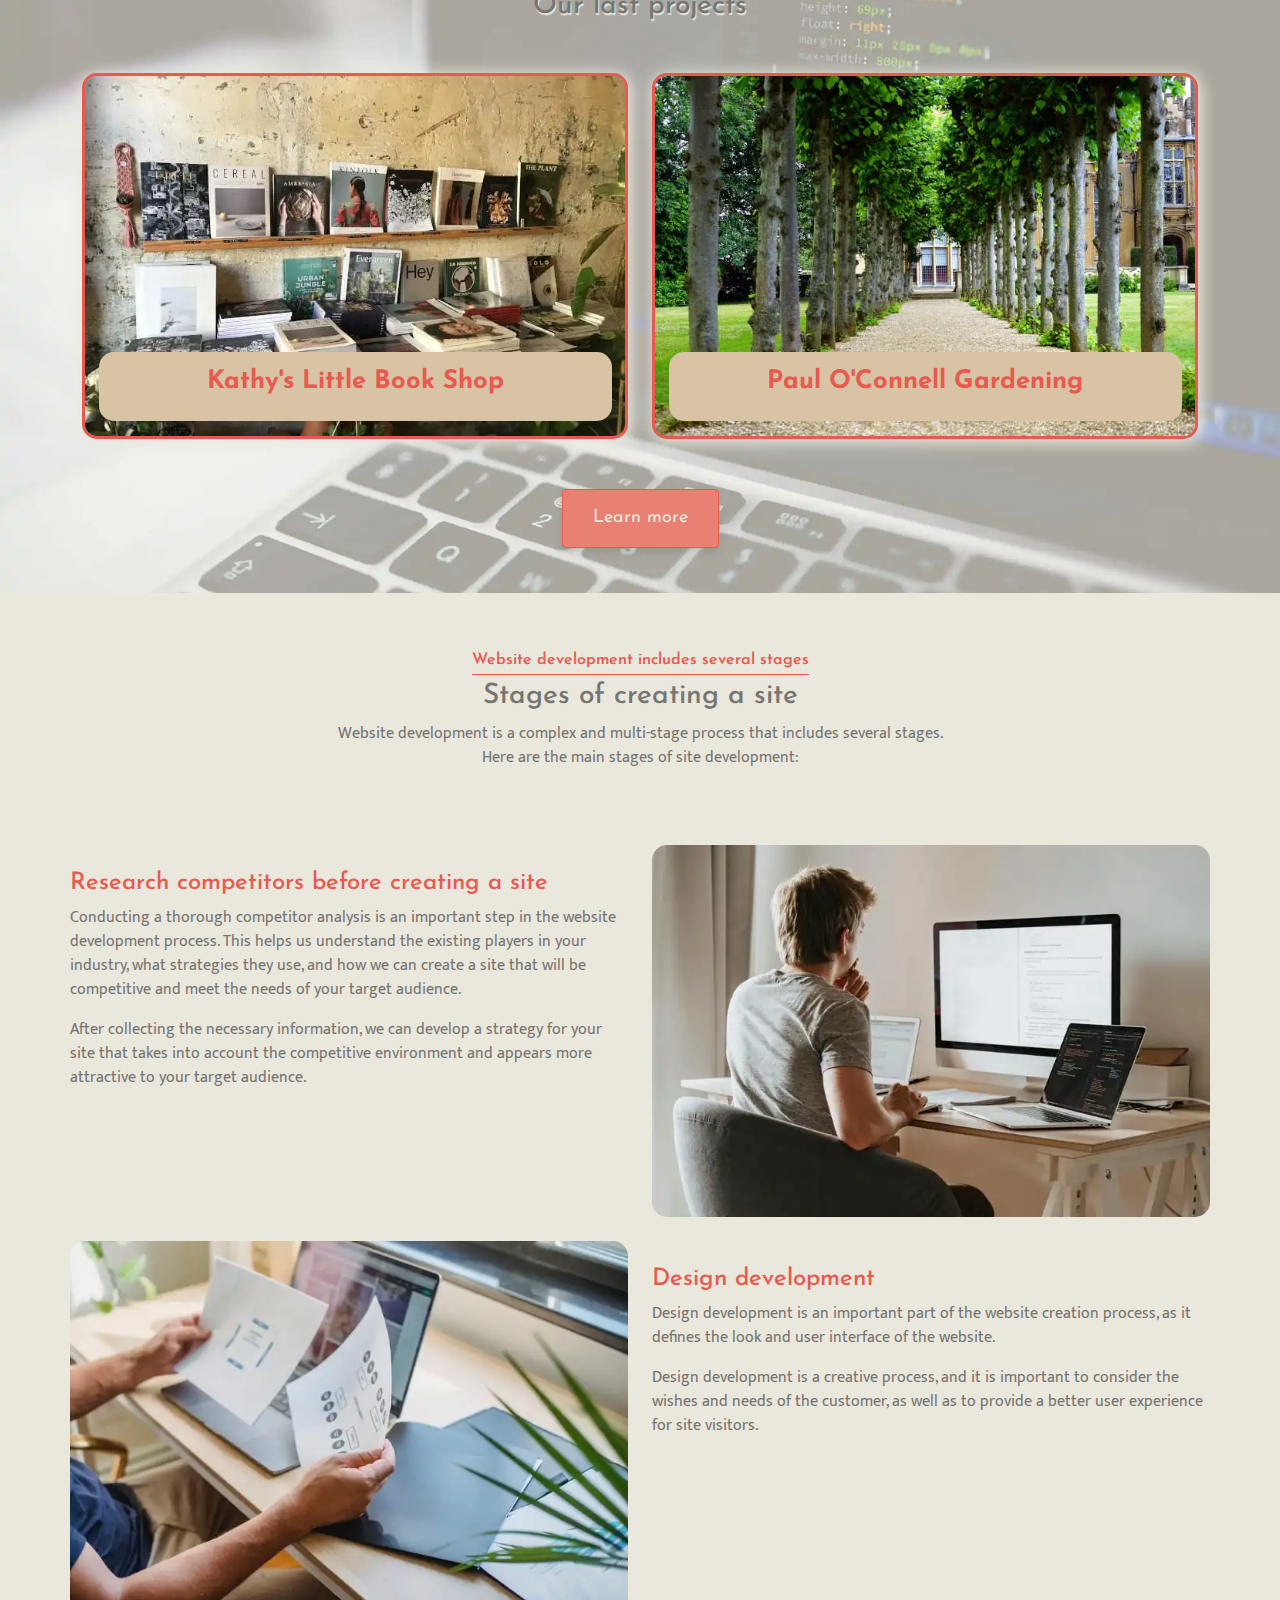
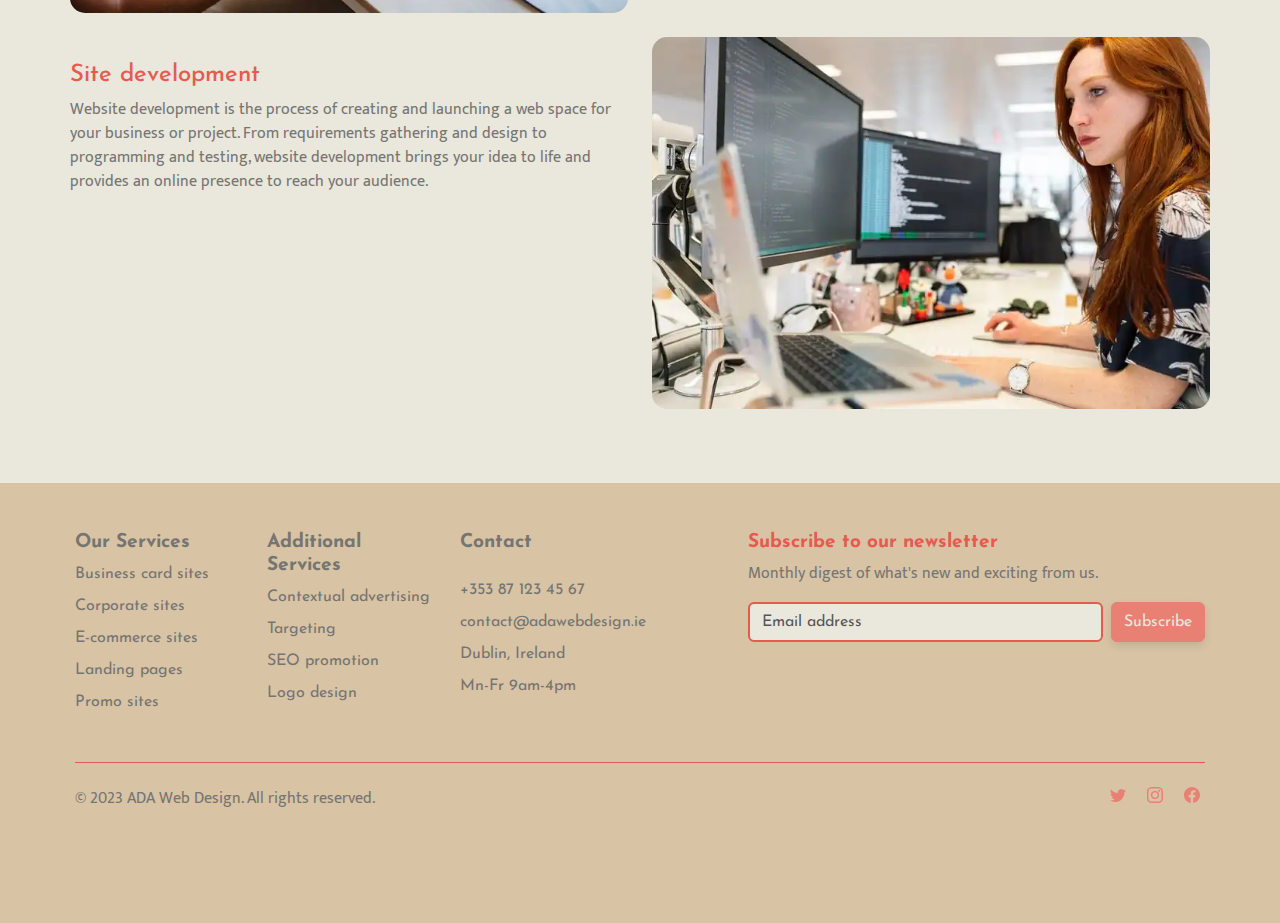
==== commit 20b29907: "added bootstrap locally" ====
--- a/src/index.html
+++ b/src/index.html
@@ -14,8 +14,8 @@
     <link href="https://fonts.googleapis.com/css2?family=Josefin+Sans:wght@100;300;400;500;700&family=Mukta:wght@300;400;500;700&family=Noto+Color+Emoji&display=swap" rel="stylesheet">
 
     <!-- Bootstrap: -->
-    <link href="https://cdn.jsdelivr.net/npm/bootstrap@5.3.2/dist/css/bootstrap.min.css" rel="stylesheet" integrity="sha384-T3c6CoIi6uLrA9TneNEoa7RxnatzjcDSCmG1MXxSR1GAsXEV/Dwwykc2MPK8M2HN" crossorigin="anonymous">
-    <script src="https://cdn.jsdelivr.net/npm/bootstrap@5.3.2/dist/js/bootstrap.bundle.min.js" integrity="sha384-C6RzsynM9kWDrMNeT87bh95OGNyZPhcTNXj1NW7RuBCsyN/o0jlpcV8Qyq46cDfL" crossorigin="anonymous" defer></script>
+    <link href="styles/bootstrap/bootstrap.min.css" rel="stylesheet" >
+    <script src="scripts/bootstrap/bootstrap.bundle.min.js" defer></script>
 
     <!-- Local links: -->
     <link rel="apple-touch-icon" sizes="180x180" href="images/favicon/apple-touch-icon.png">
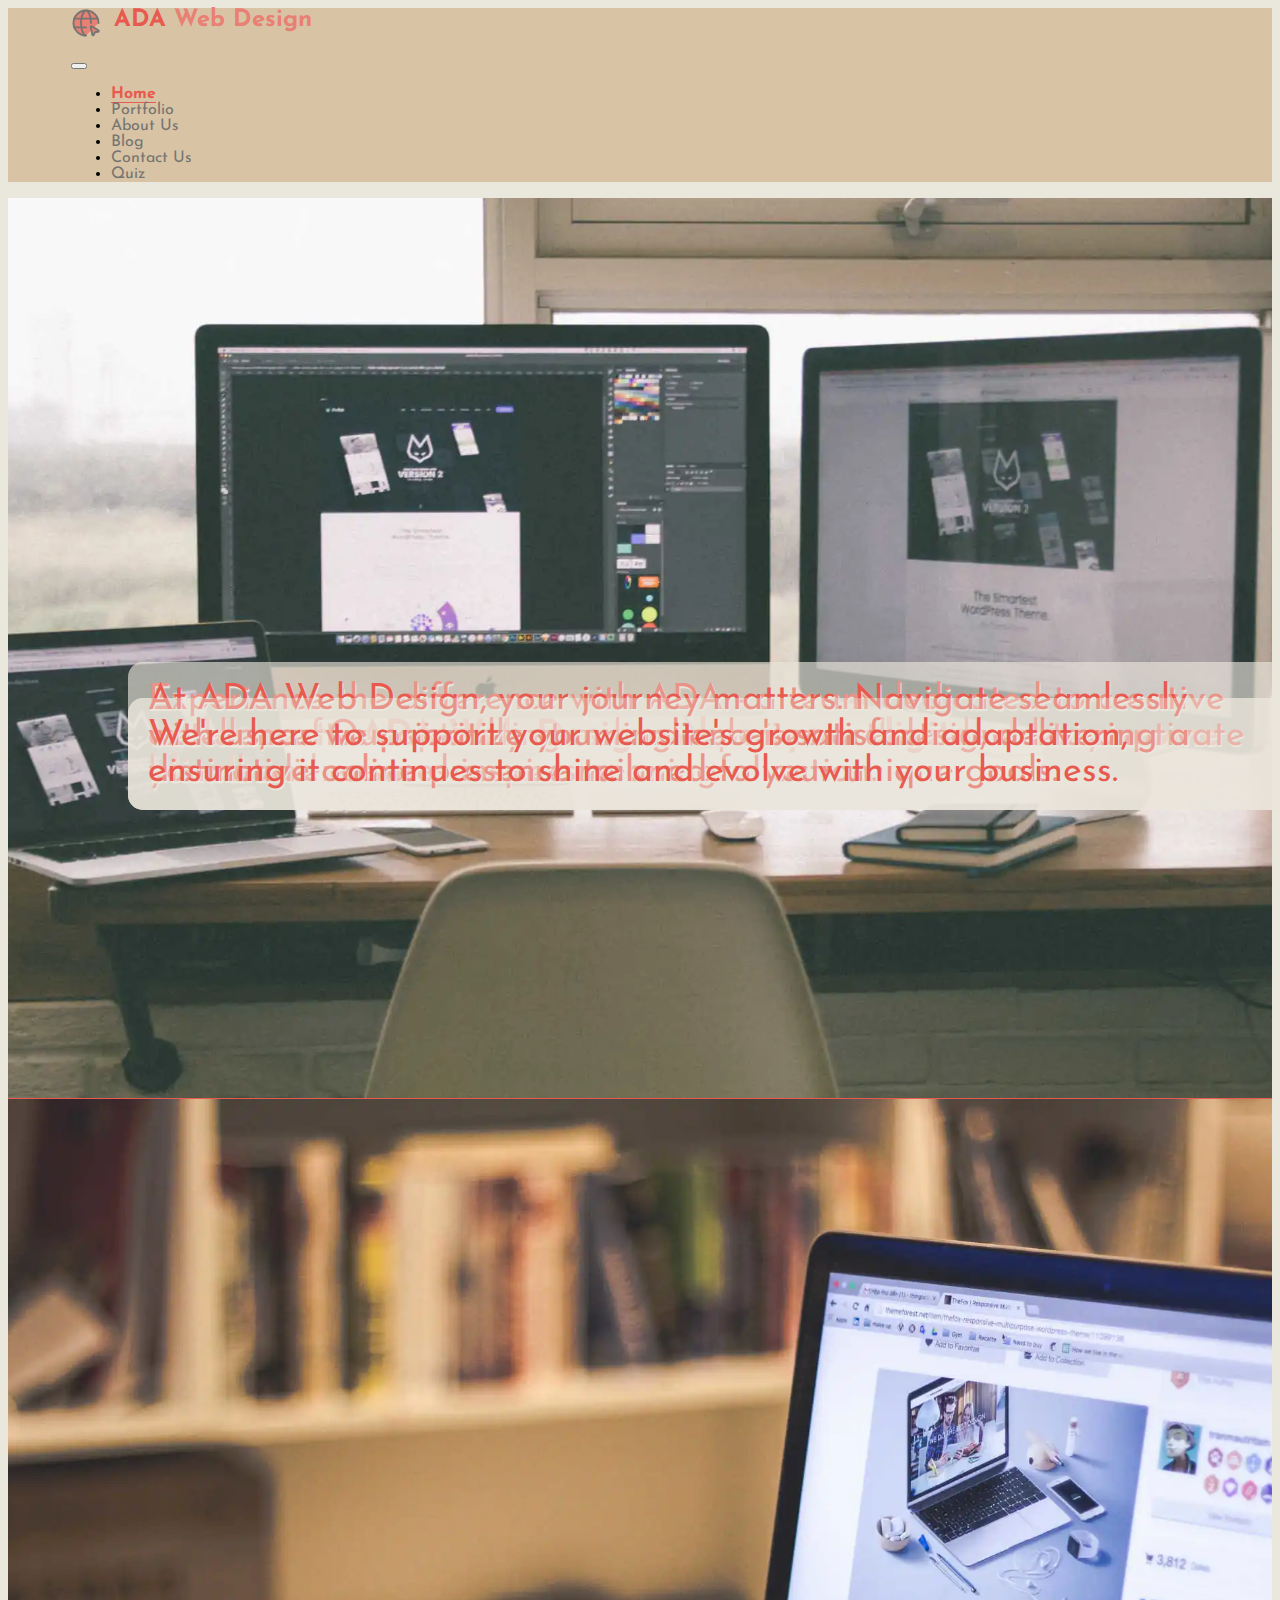
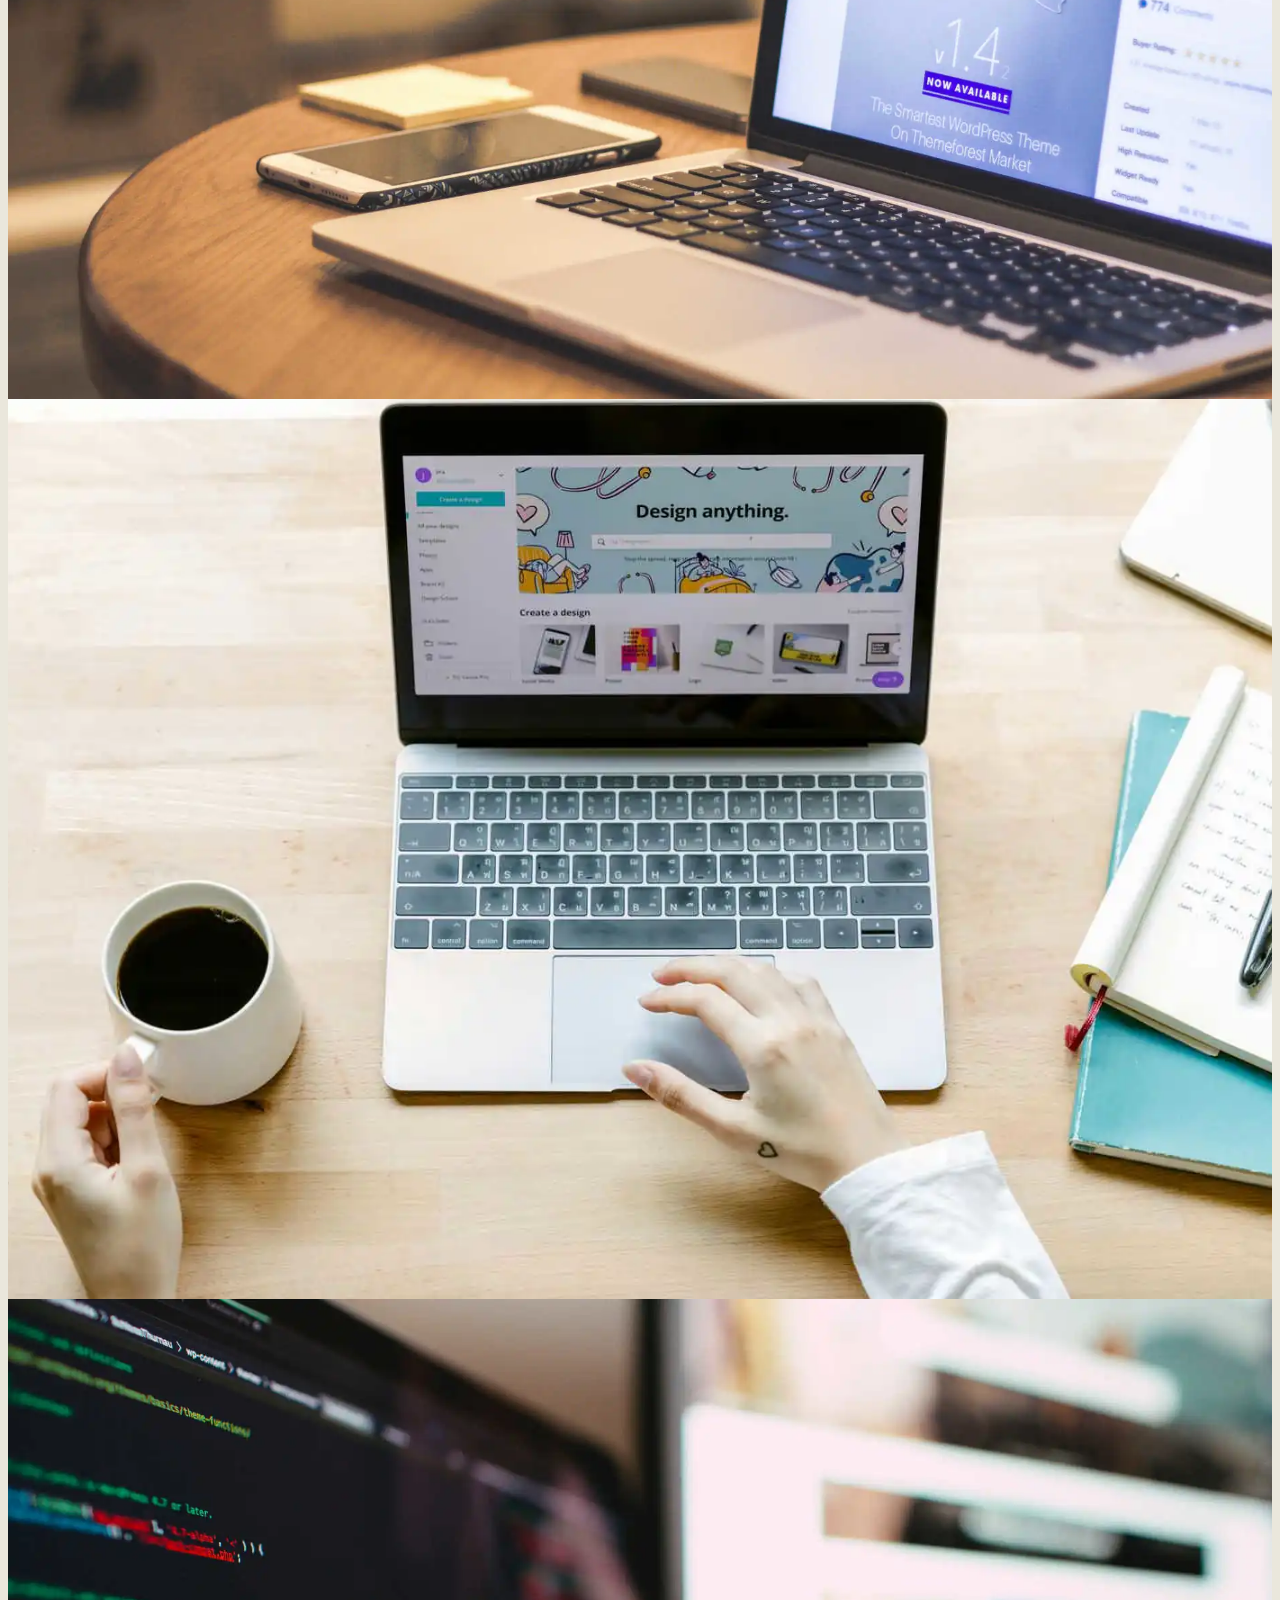
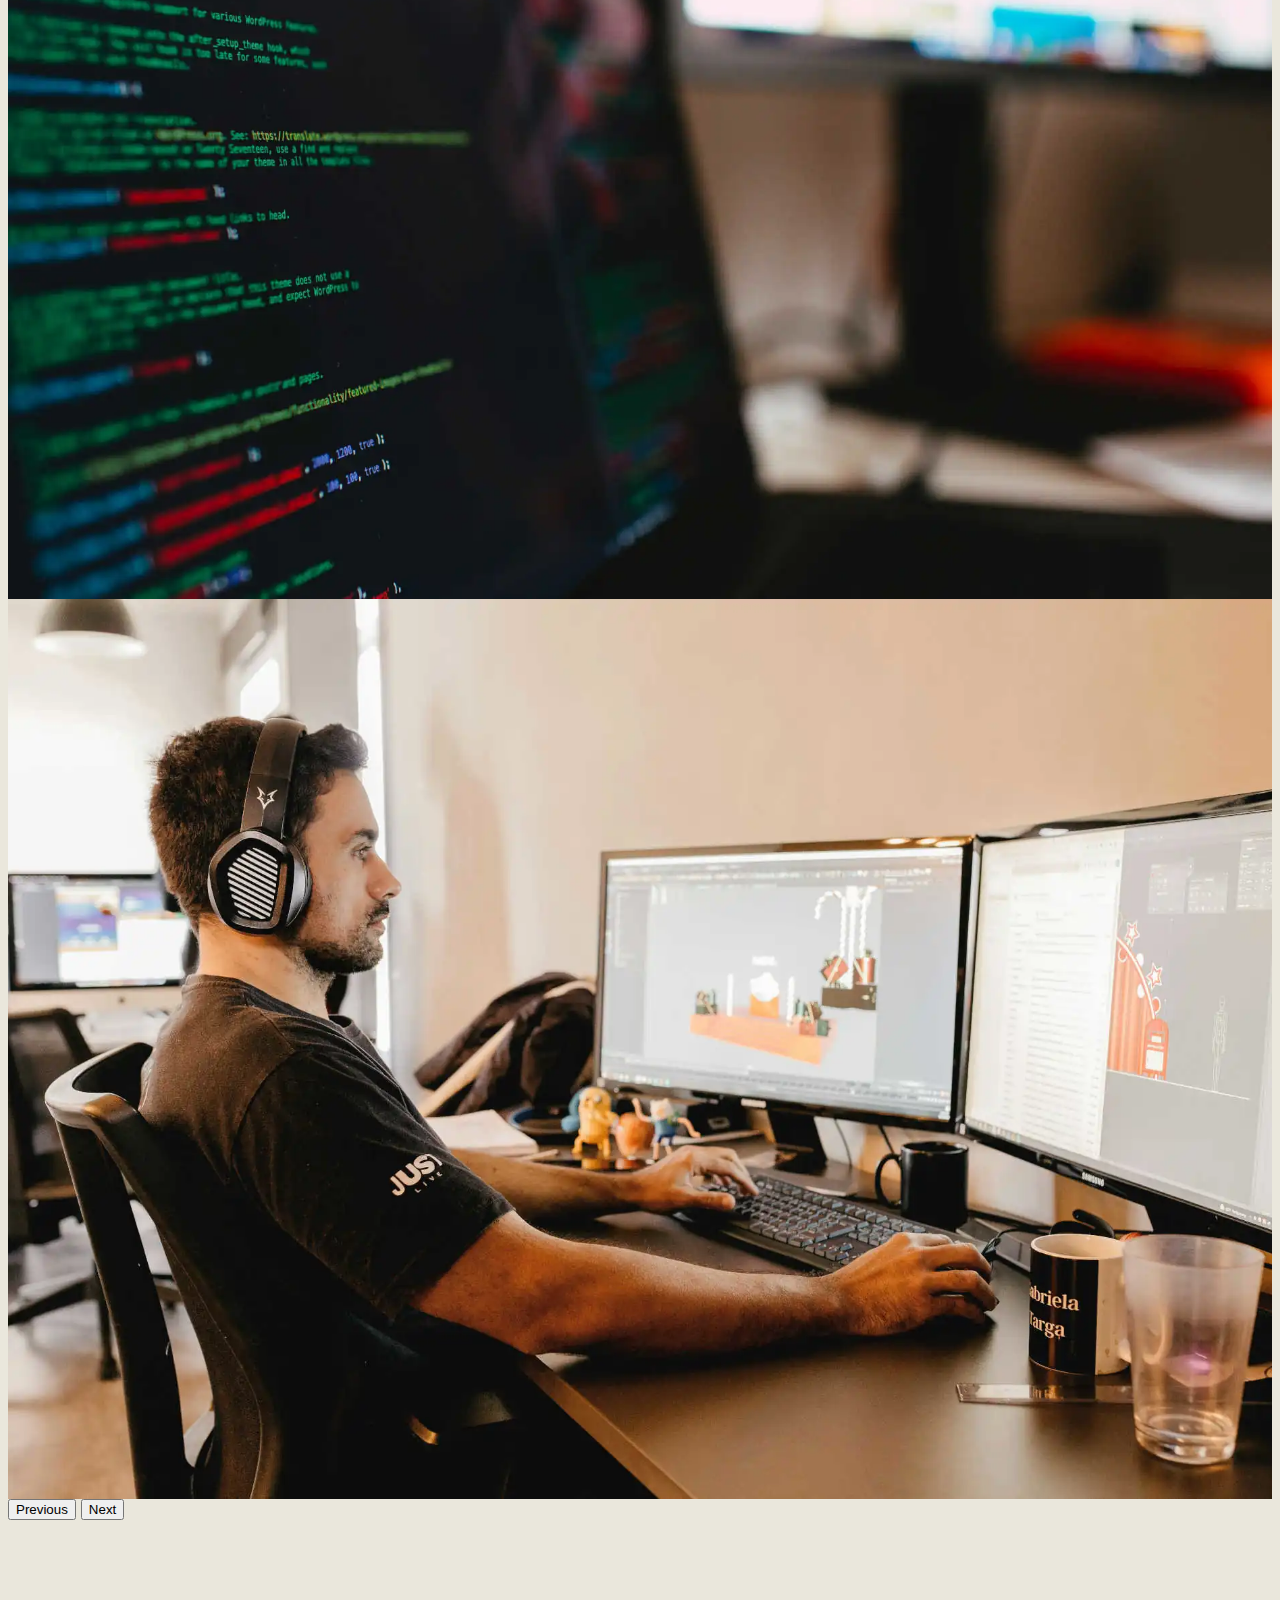
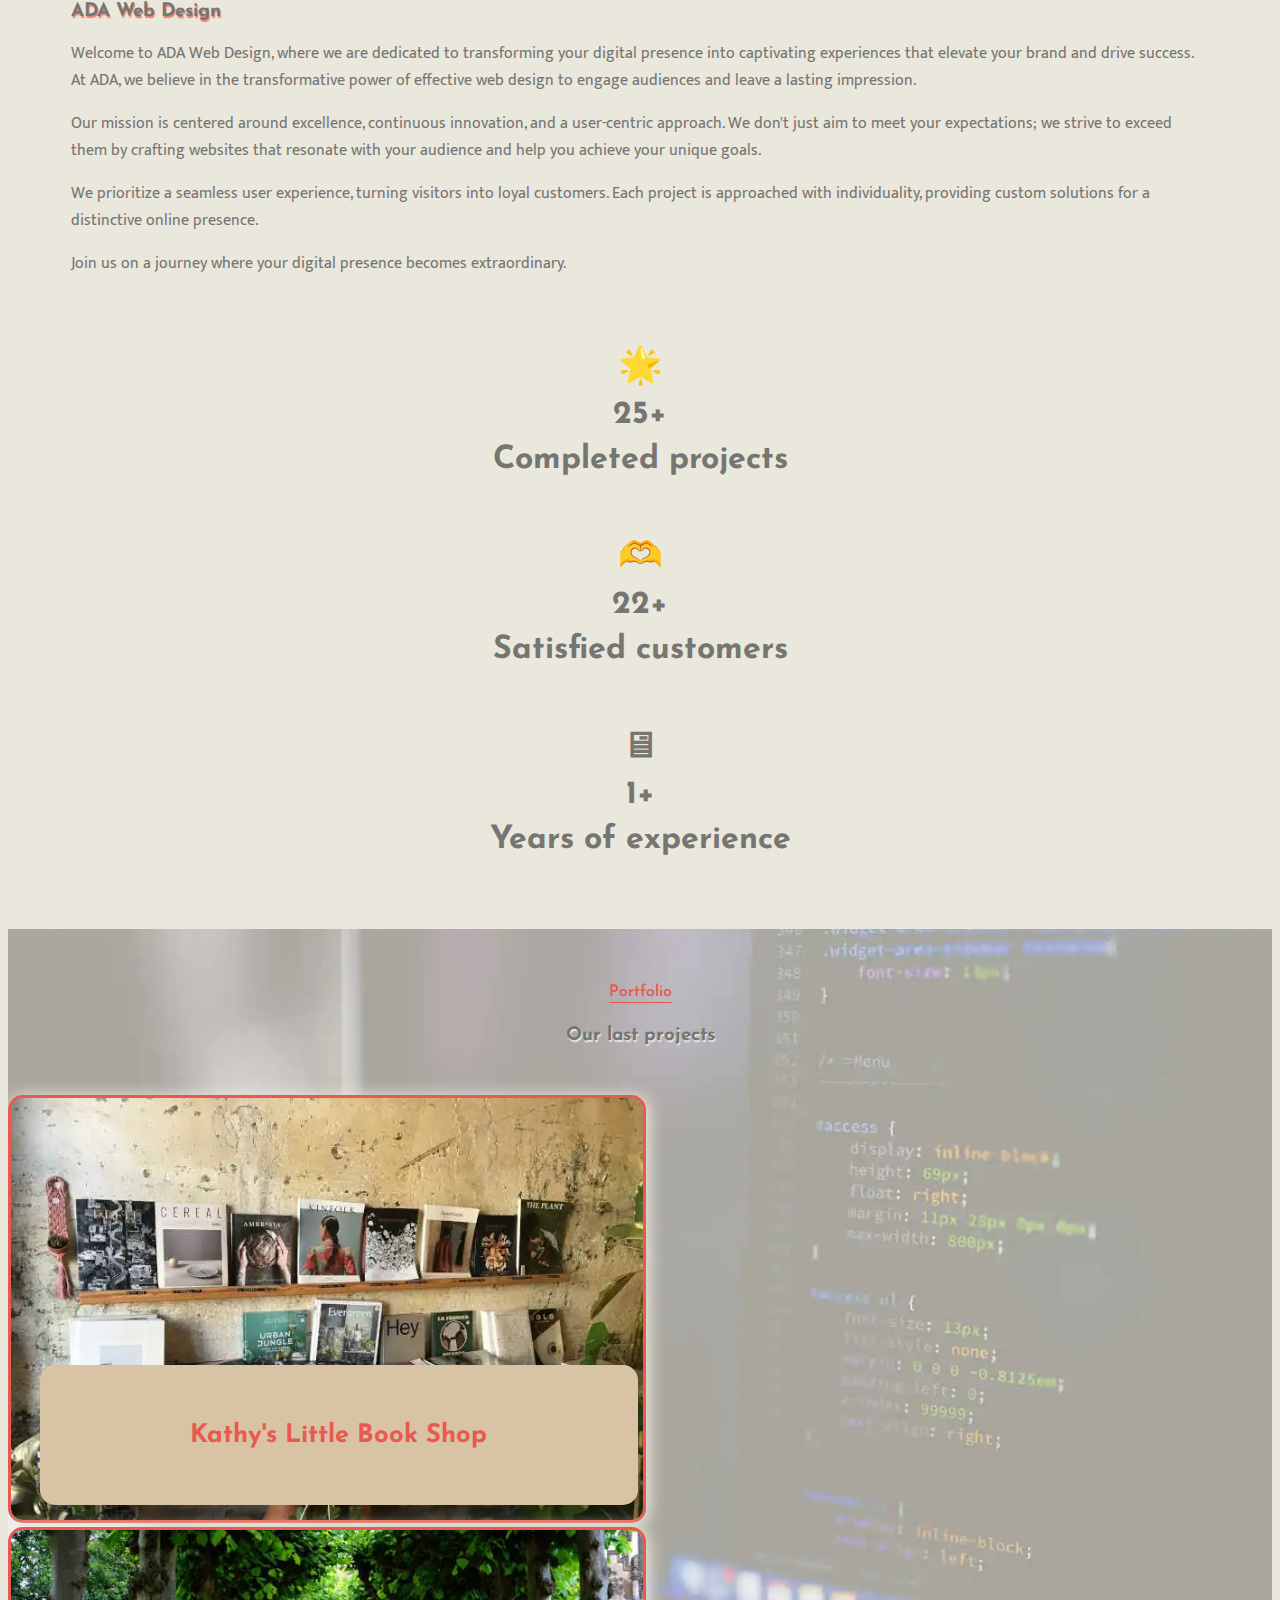
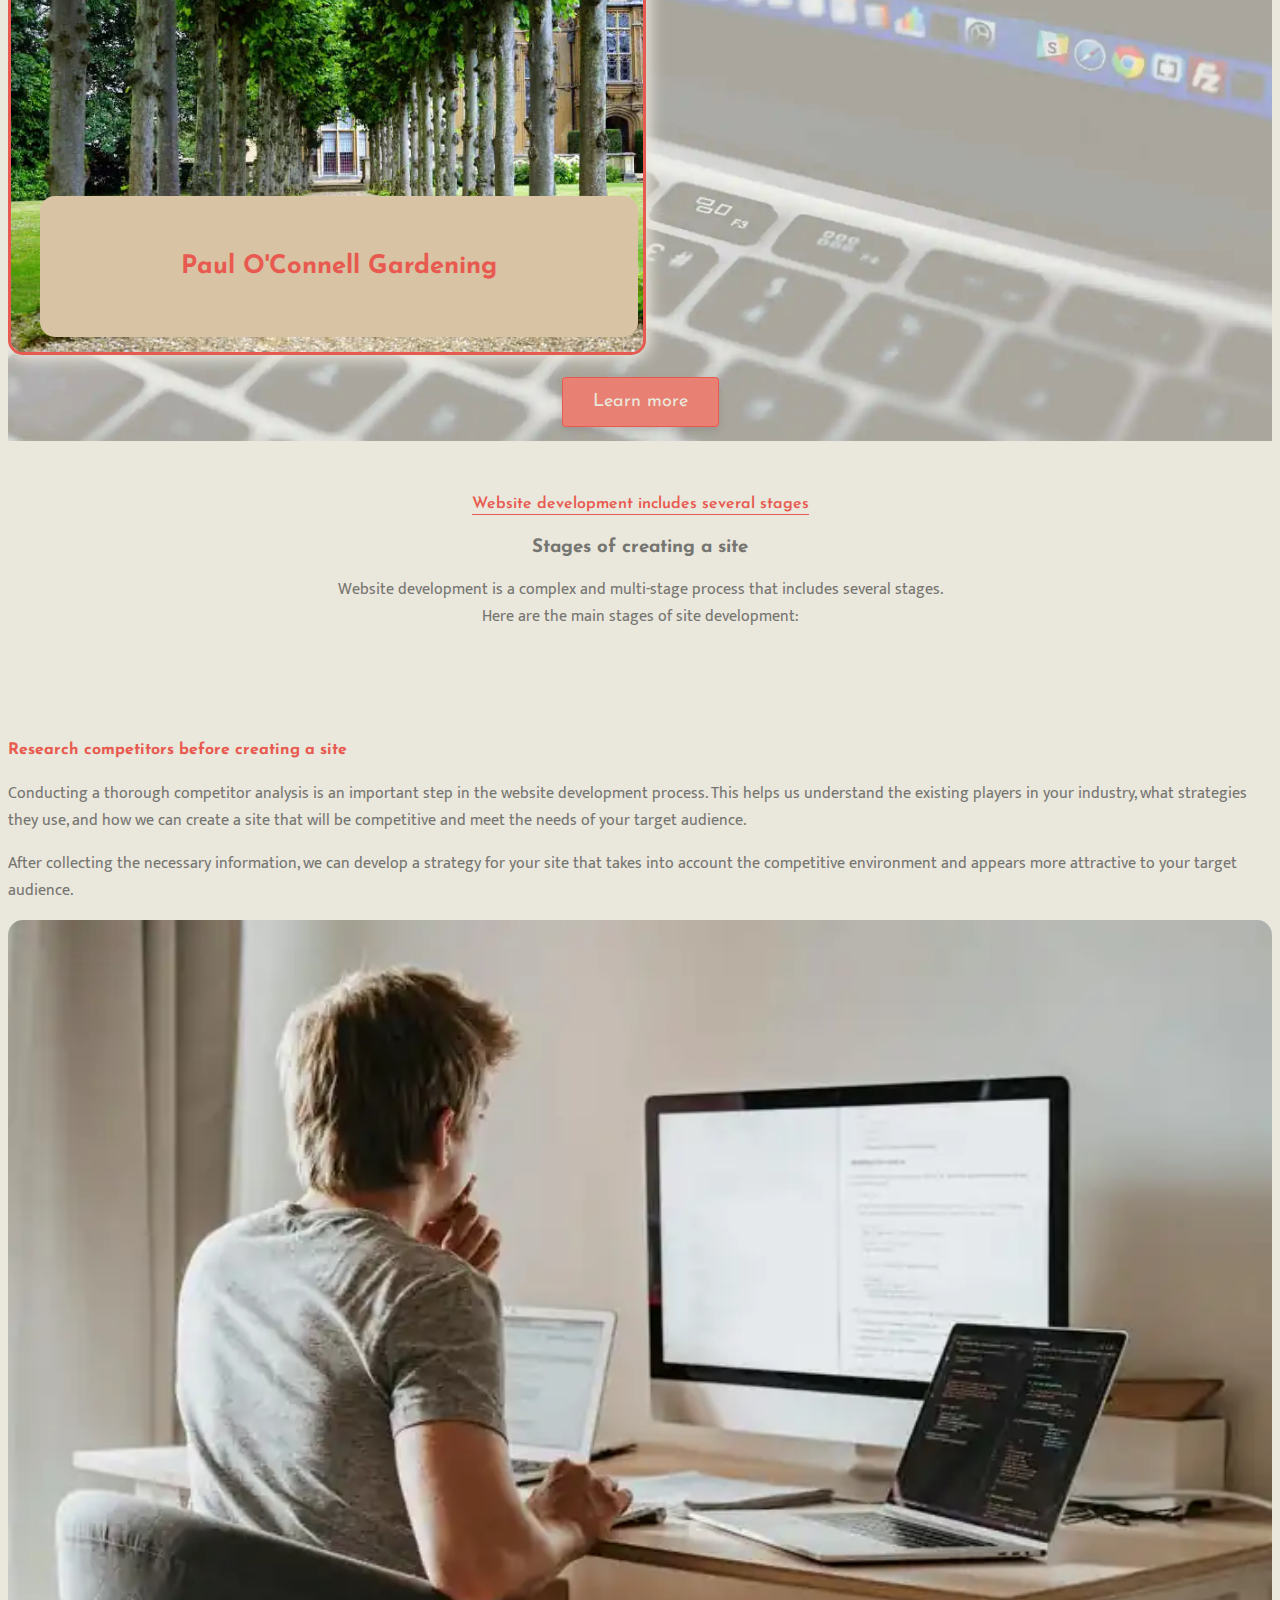
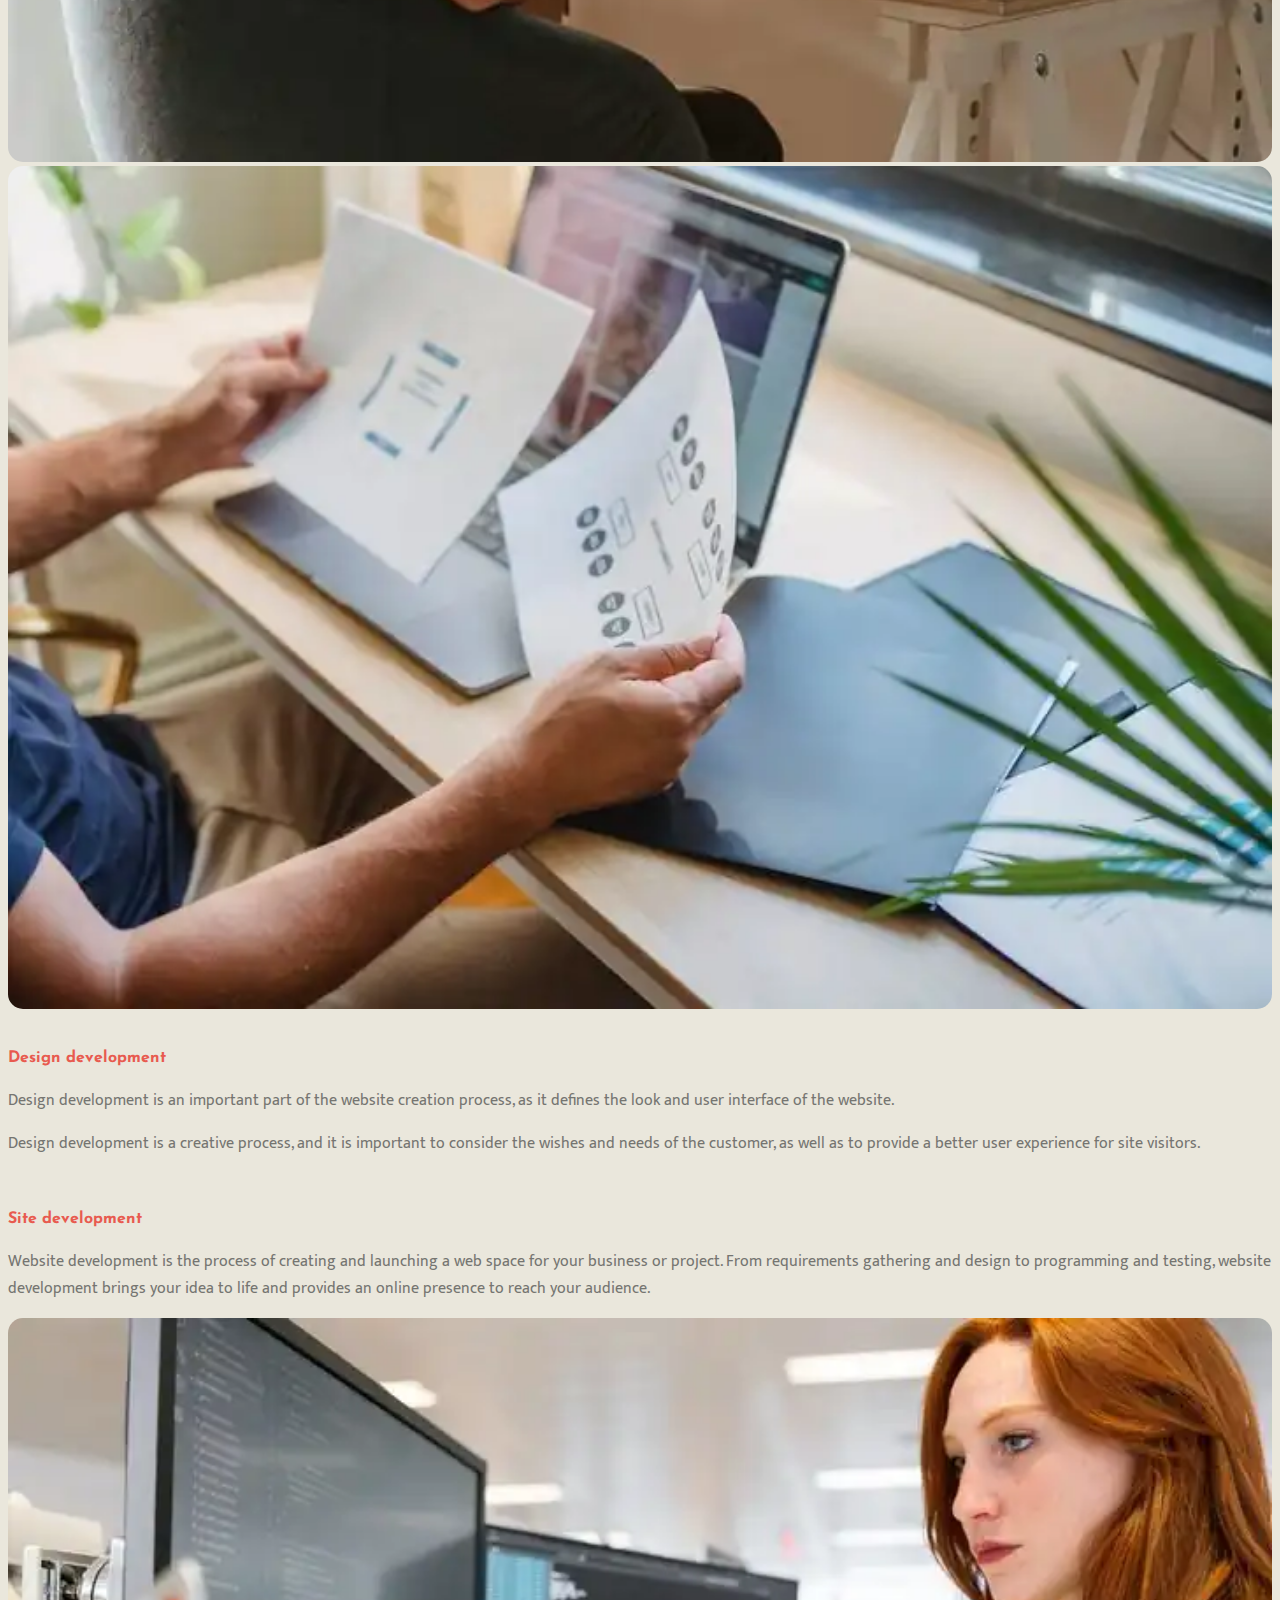
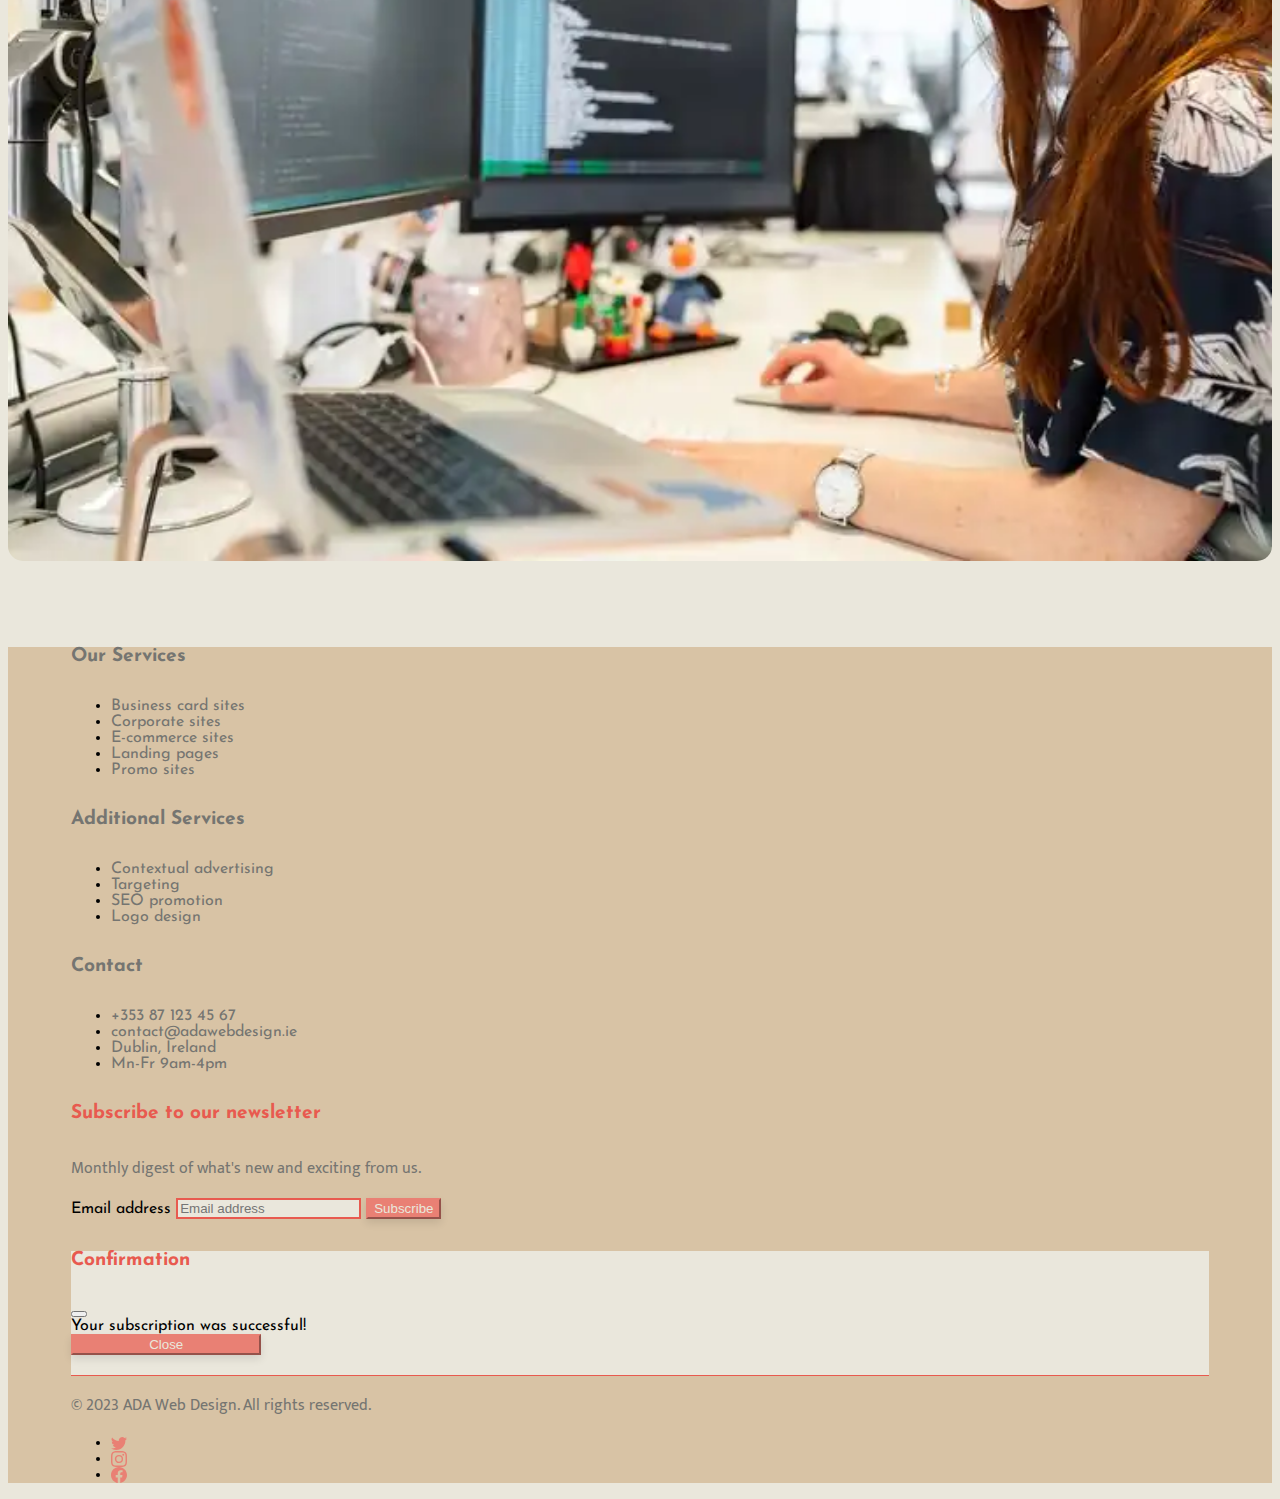
==== commit c54cdcf5: "reverted some latest changes" ====
--- a/src/index.html
+++ b/src/index.html
@@ -11,11 +11,11 @@
     <!-- Google fonts: -->
     <link rel="preconnect" href="https://fonts.googleapis.com">
     <link rel="preconnect" href="https://fonts.gstatic.com" crossorigin>
-    <link href="https://fonts.googleapis.com/css2?family=Josefin+Sans:wght@100;300;400;500;700&family=Mukta:wght@300;400;500;700&family=Noto+Color+Emoji&display=swap" rel="stylesheet">
+    <link href="https://fonts.googleapis.com/css2?family=Josefin+Sans:wght@100;300;400;500;700&family=Mukta:wght@300;400;500;700&display=swap" rel="stylesheet">
 
     <!-- Bootstrap: -->
-    <link href="styles/bootstrap/bootstrap.min.css" rel="stylesheet" >
-    <script src="scripts/bootstrap/bootstrap.bundle.min.js" defer></script>
+    <link href="https://cdn.jsdelivr.net/npm/bootstrap@5.3.2/dist/css/bootstrap.min.css" rel="stylesheet" integrity="sha384-T3c6CoIi6uLrA9TneNEoa7RxnatzjcDSCmG1MXxSR1GAsXEV/Dwwykc2MPK8M2HN" crossorigin="anonymous">
+    <script src="https://cdn.jsdelivr.net/npm/bootstrap@5.3.2/dist/js/bootstrap.bundle.min.js" integrity="sha384-C6RzsynM9kWDrMNeT87bh95OGNyZPhcTNXj1NW7RuBCsyN/o0jlpcV8Qyq46cDfL" crossorigin="anonymous" defer></script>
 
     <!-- Local links: -->
     <link rel="apple-touch-icon" sizes="180x180" href="images/favicon/apple-touch-icon.png">
@@ -154,21 +154,21 @@
         <div class="row">
           <div class="col-4">
             <div class="nice_numbers">
-              <div class="nice_numbers-emoji">🦾</div>
+              <div class="nice_numbers-emoji">&#x1F31F;</div>
               <div>25+</div>
               <strong> Completed projects </strong>
             </div>
           </div>
           <div class="col-4">
             <div class="nice_numbers">
-              <div class="nice_numbers-emoji">💓</div>
+              <div class="nice_numbers-emoji">&#x1FAF6;</div>
               <div>22+</div>
               <strong> Satisfied customers </strong>
             </div>
           </div>
           <div class="col-4">
             <div class="nice_numbers">
-              <div class="nice_numbers-emoji">🧑‍🎓</div>
+              <div class="nice_numbers-emoji">&#x1F5A5;</div>
               <div>1+</div>
               <strong> Years of experience </strong>
             </div>
--- a/src/styles/style.css
+++ b/src/styles/style.css
@@ -256,7 +256,6 @@
 .nice_numbers .nice_numbers-emoji {
     display: block;
     font-size: 36px;
-    font-family: 'Noto Color Emoji', sans-serif;
 }
 
 .projects{
